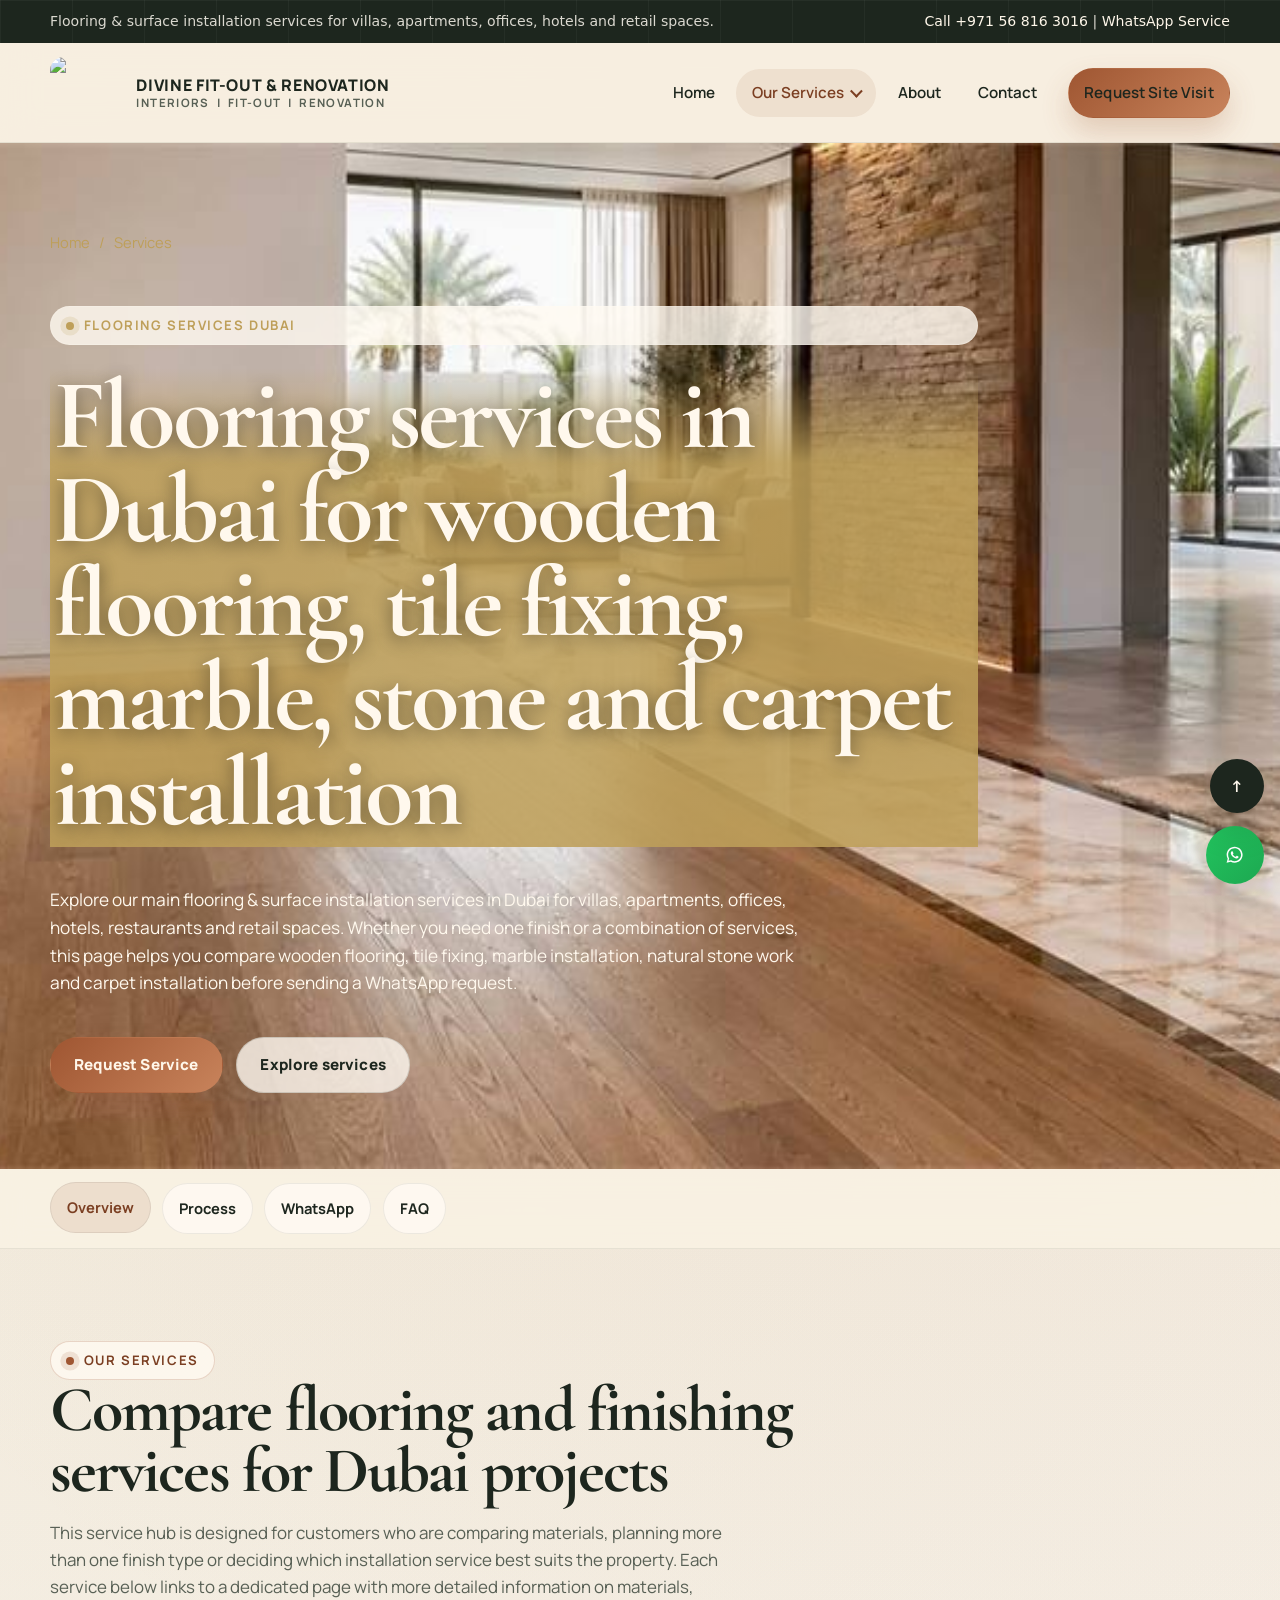
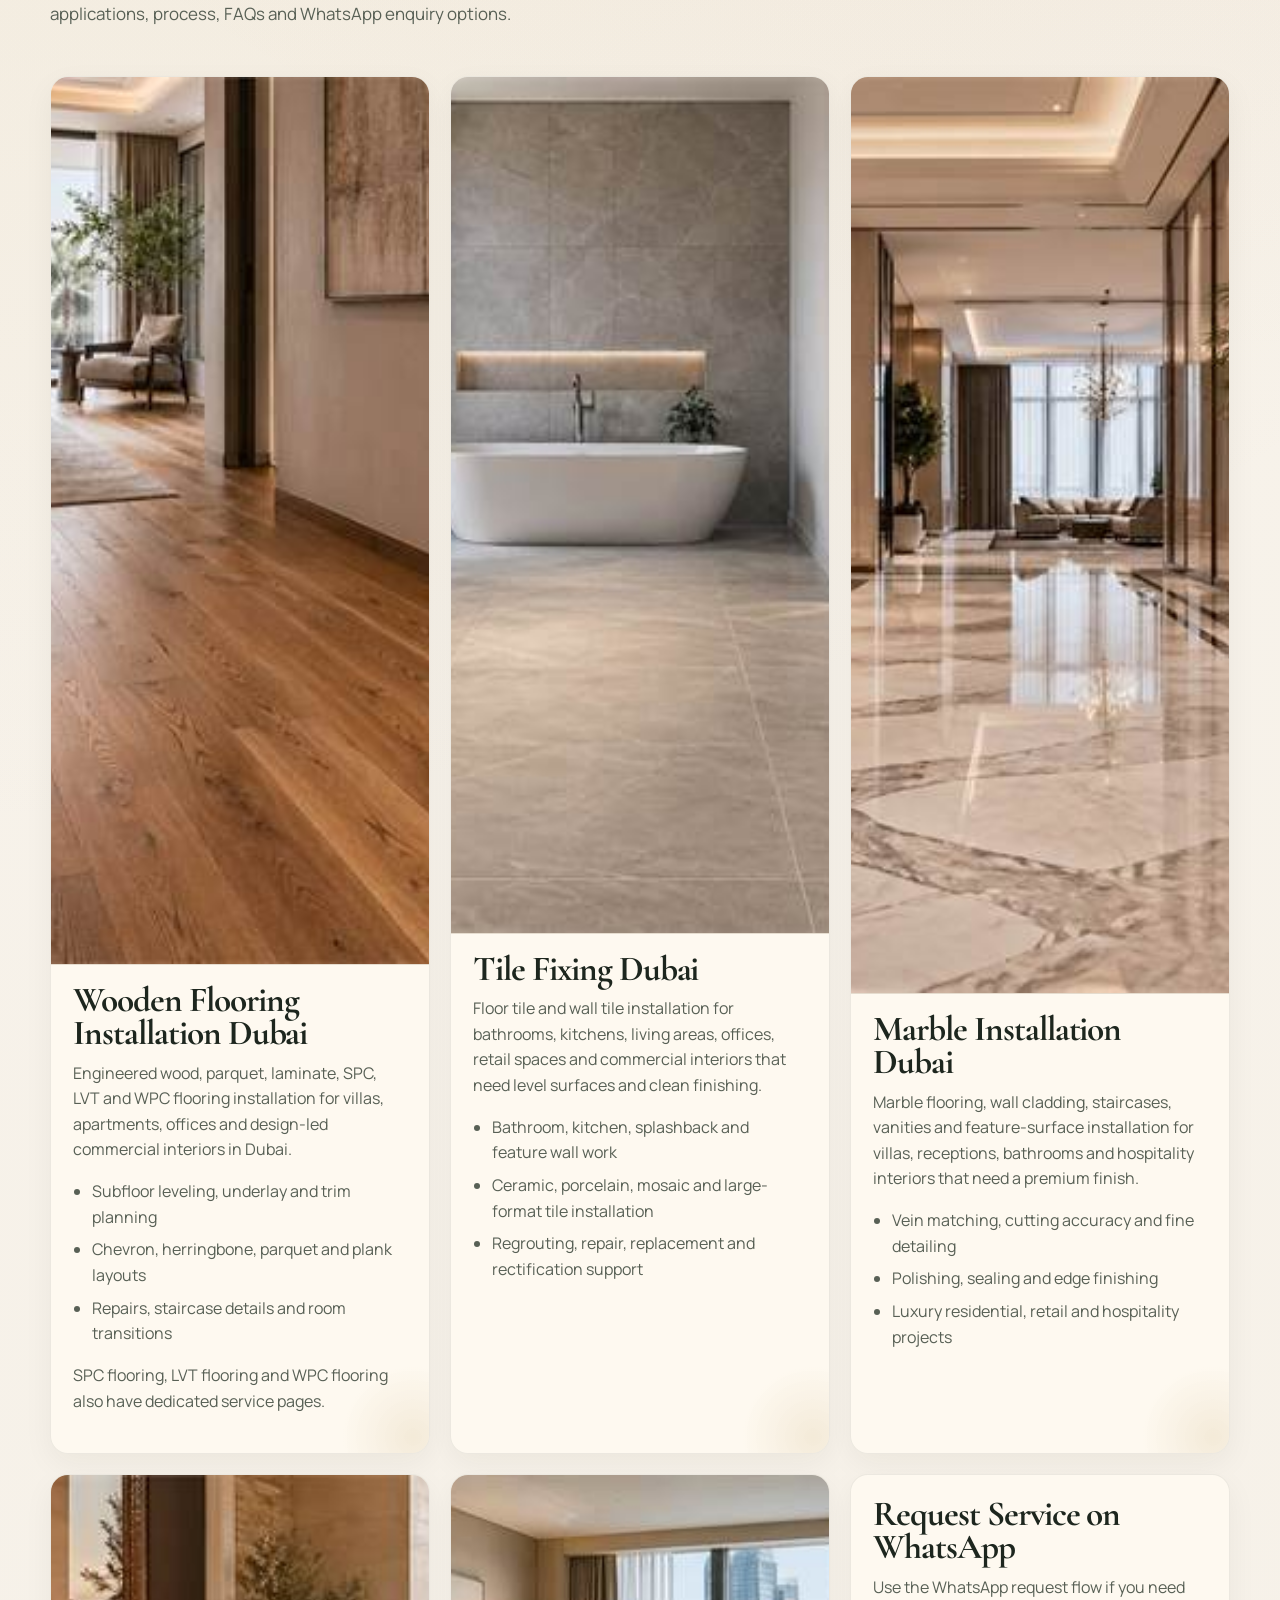
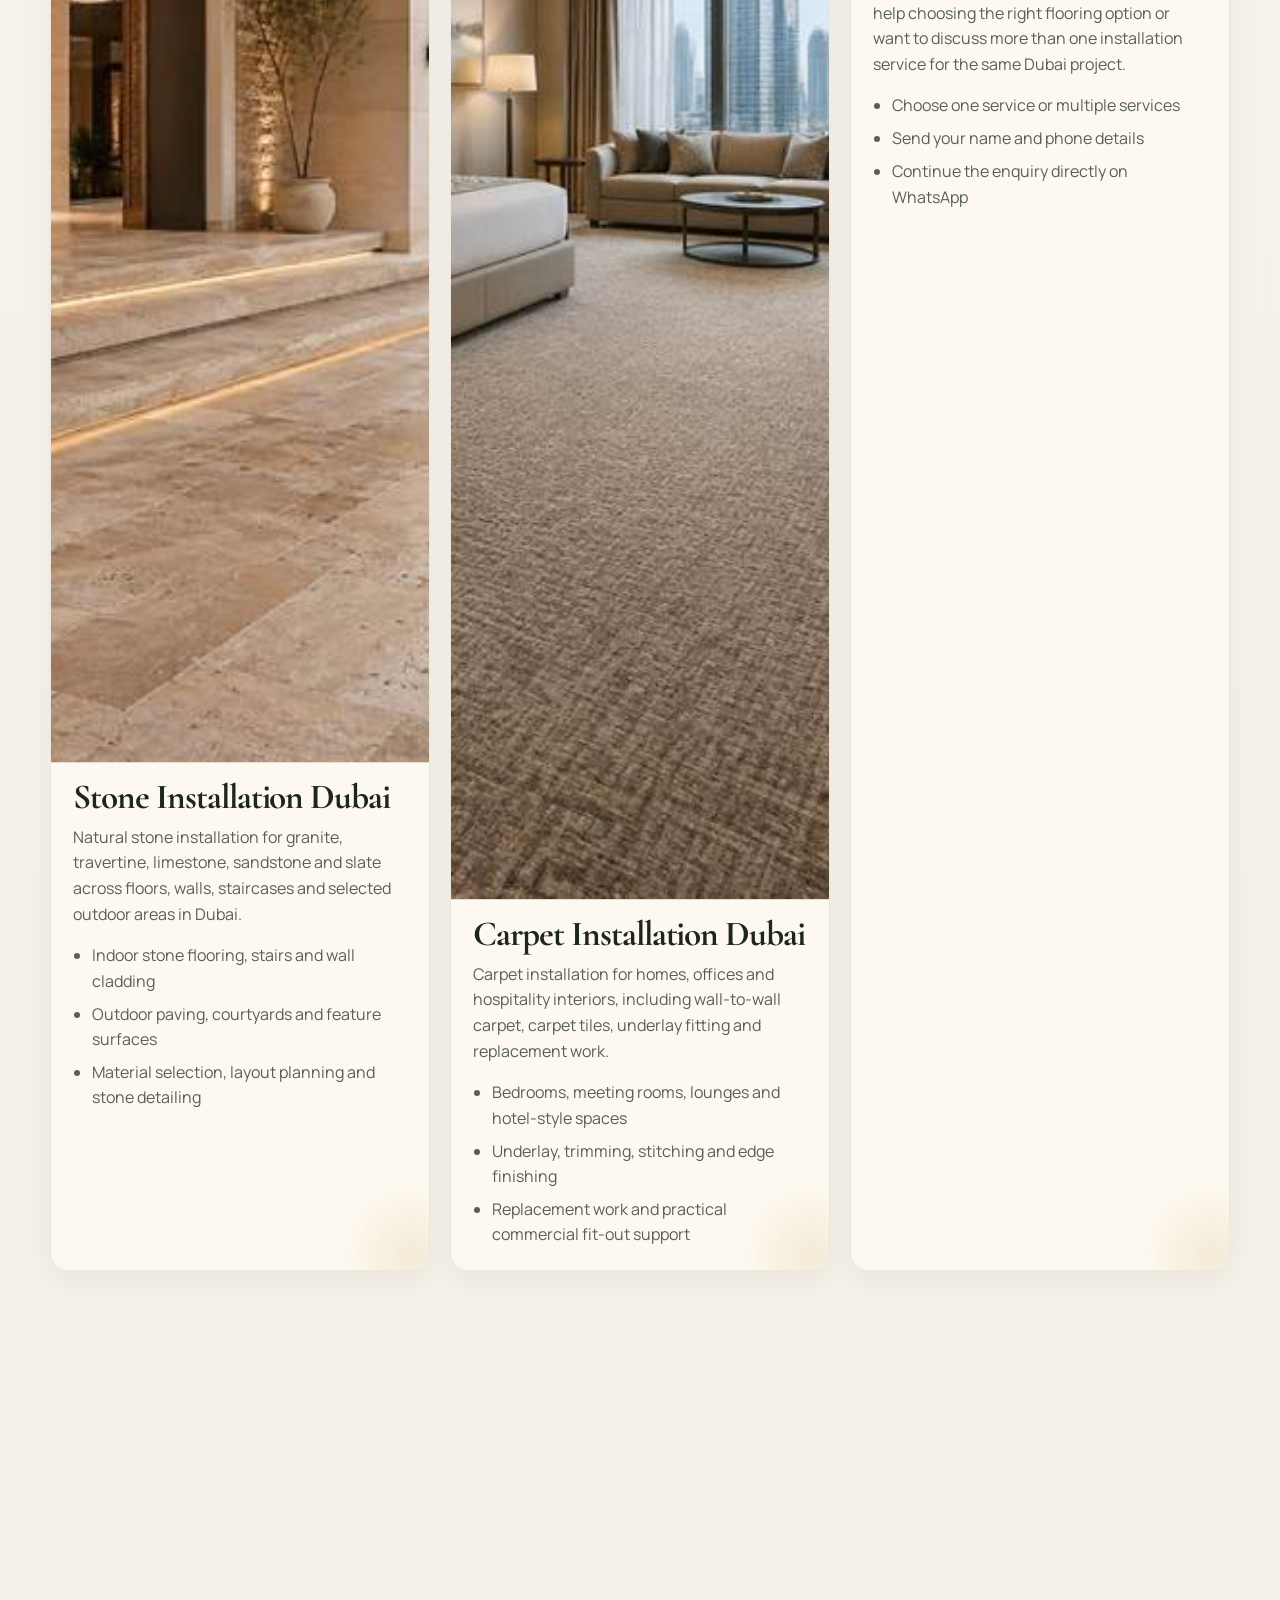
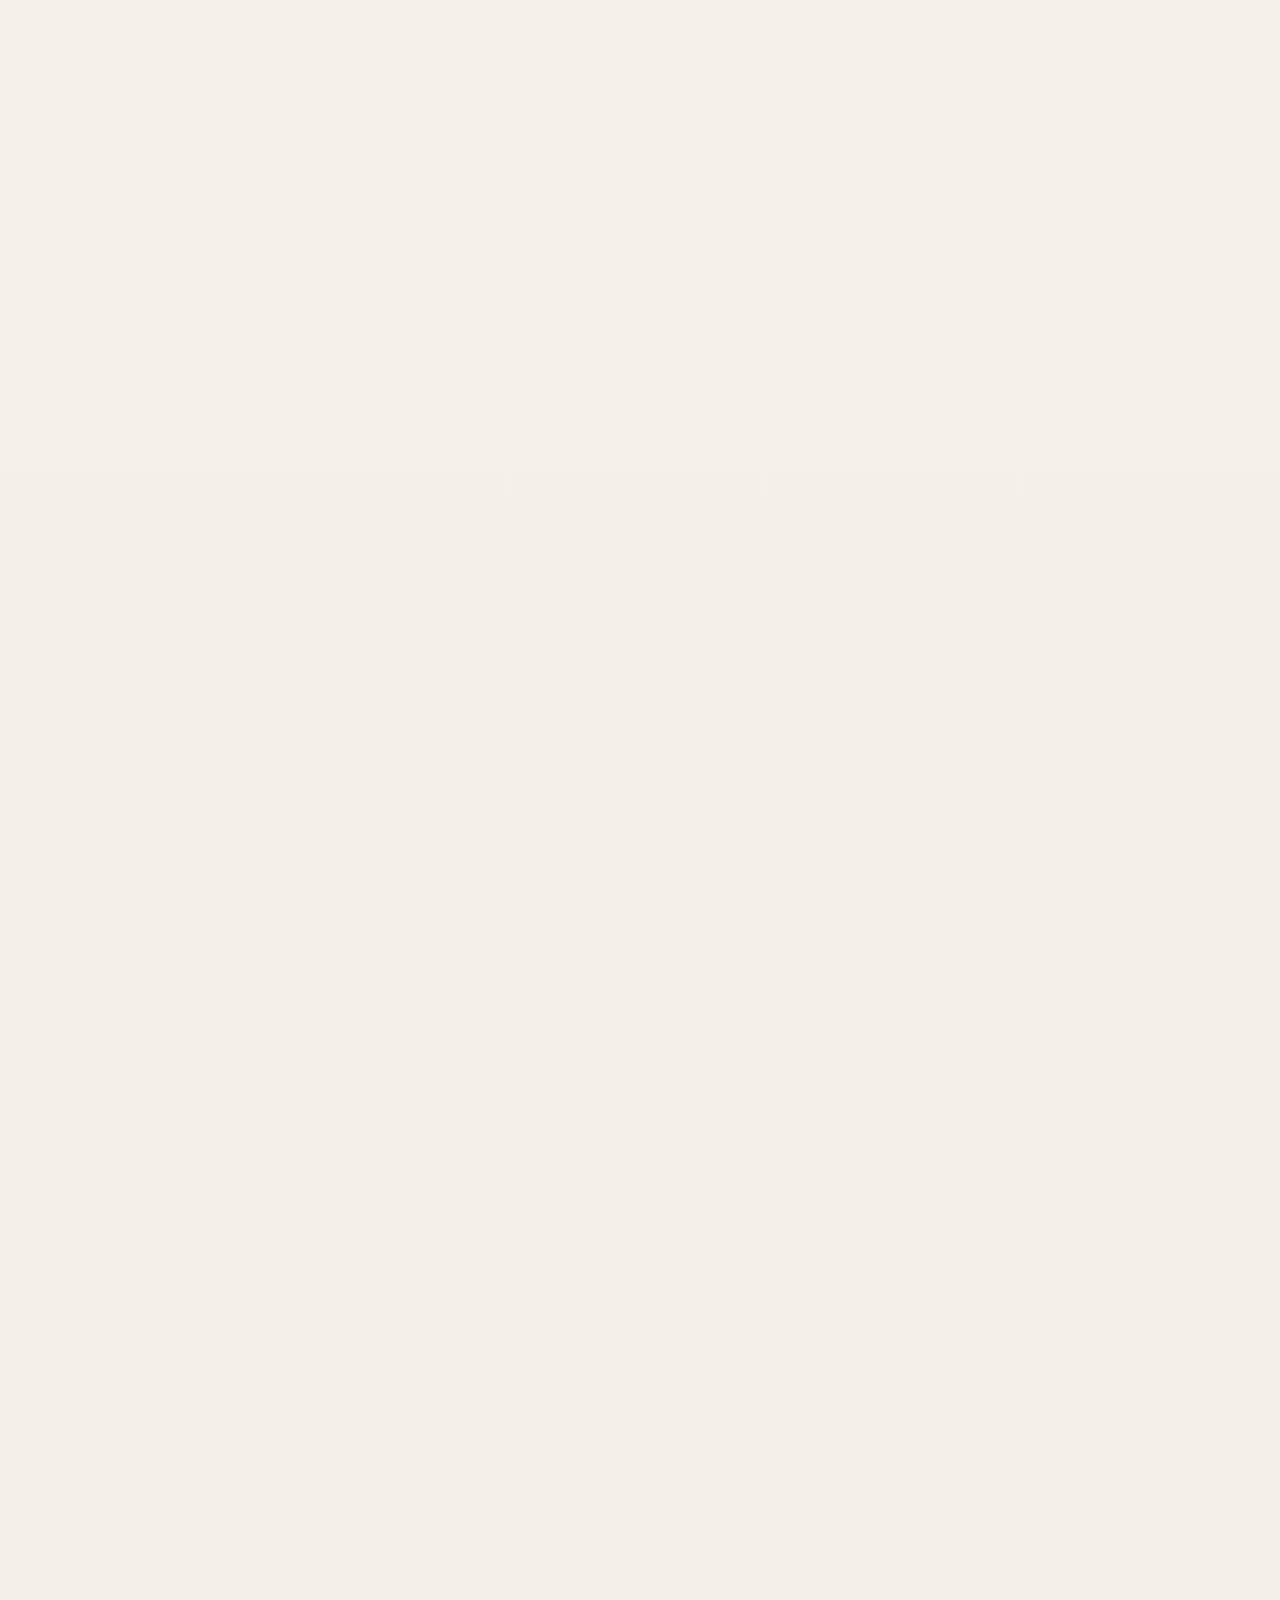
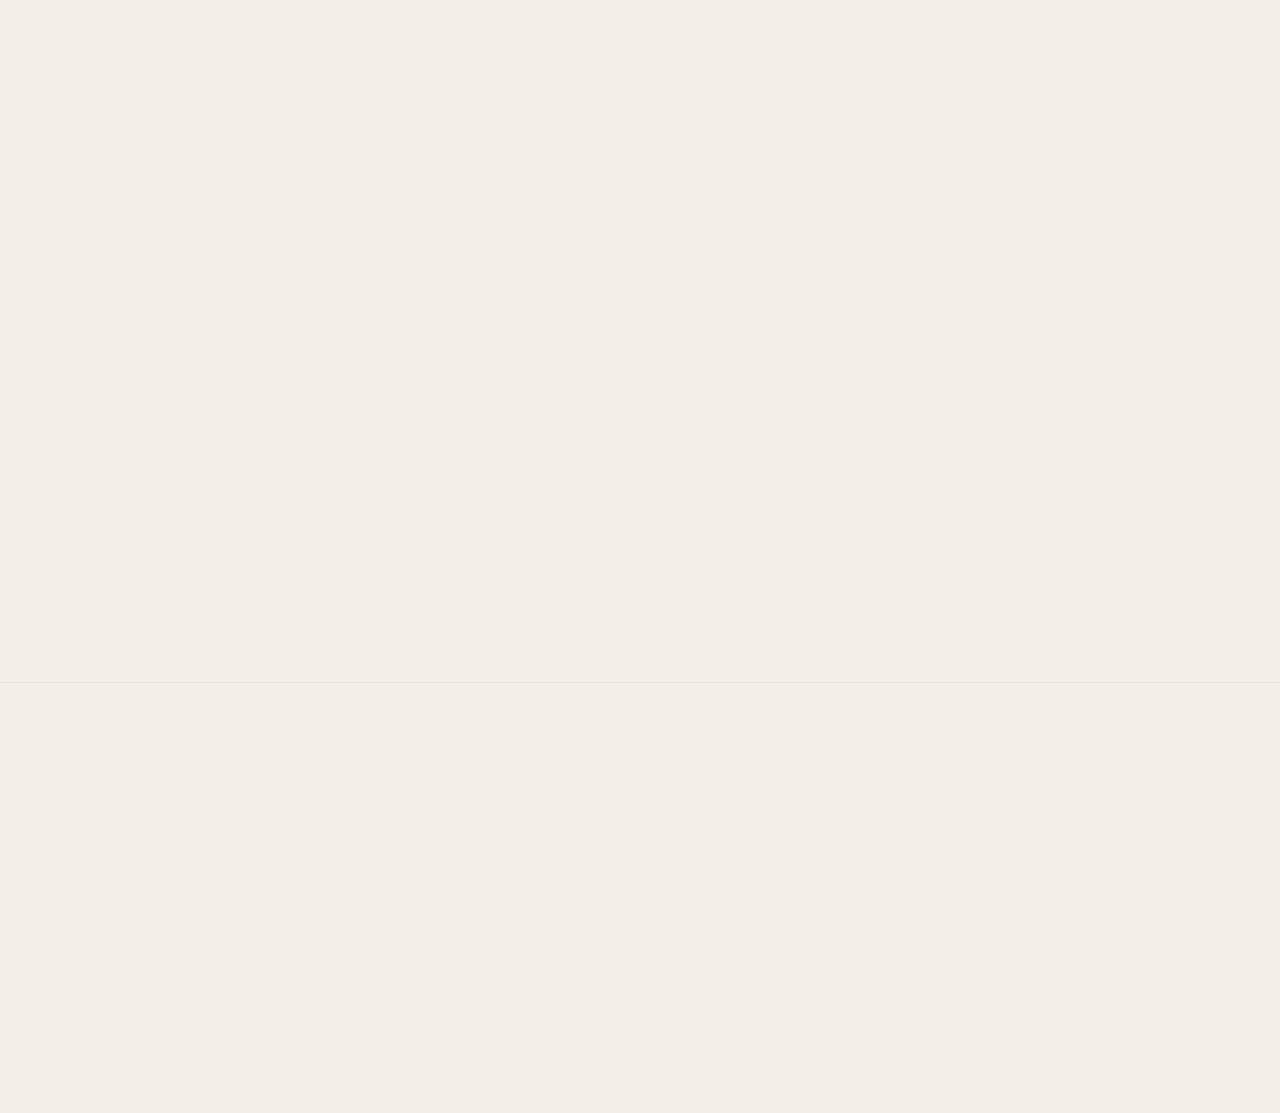
==== services/index.html @ 53dbde05 "fixing image delivery" ====
<!DOCTYPE html>
<html lang="en">
<head>
  <meta charset="utf-8">
  <meta name="viewport" content="width=device-width, initial-scale=1">
  <title>Flooring Services Dubai | Wooden Flooring, Tile Fixing, Marble, Stone &amp; Carpet Installation</title>
  <meta name="description" content="Flooring services Dubai for wooden flooring, tile fixing, marble installation, stone installation and carpet installation. Services for villas, apartments, offices, hotels and retail spaces across Dubai.">
  <link rel="canonical" href="https://divinefitout.com/services/index.html">
  <meta property="og:site_name" content="Devine Fit-out &amp; Renovation">
  <meta property="og:title" content="Flooring Services Dubai | Wooden Flooring, Tile Fixing, Marble, Stone &amp; Carpet Installation">
  <meta property="og:description" content="Flooring &amp; surface installation services for villas, apartments, offices, hotels and retail spaces, including wood, tile, marble, stone and carpet work.">
  <meta property="og:type" content="website">
  <meta property="og:url" content="https://divinefitout.com/services/index.html">
  <link rel="preload" as="image" href="../images/hero-banner-1200.jpg">
  <link rel="icon" href="../favicon.svg" type="image/svg+xml">
  <link rel="preconnect" href="https://fonts.googleapis.com">
  <link rel="preconnect" href="https://fonts.gstatic.com" crossorigin>
  <link rel="stylesheet" href="https://fonts.googleapis.com/css2?family=Cormorant+Garamond:wght@500;600;700&family=Manrope:wght@400;500;600;700;800&display=optional" media="print" onload="this.media='all'">
  <noscript><link rel="stylesheet" href="https://fonts.googleapis.com/css2?family=Cormorant+Garamond:wght@500;600;700&family=Manrope:wght@400;500;600;700;800&display=optional"></noscript>
  <link rel="stylesheet" href="../css/styles.css">
  <script type="application/ld+json">
    {
      "@context": "https://schema.org",
      "@graph": [
        {
          "@type": "BreadcrumbList",
          "itemListElement": [
            {
              "@type": "ListItem",
              "position": 1,
              "name": "Home",
              "item": "https://divinefitout.com/"
            },
            {
              "@type": "ListItem",
              "position": 2,
              "name": "Services",
              "item": "https://divinefitout.com/services/index.html"
            }
          ]
        },
        {
          "@type": "CollectionPage",
          "@id": "https://divinefitout.com/services/index.html#page",
          "name": "Flooring Services Dubai",
          "url": "https://divinefitout.com/services/index.html",
          "description": "Flooring & surface installation services in Dubai for wooden flooring, tile fixing, marble installation, stone installation and carpet installation across residential and commercial spaces."
        },
        {
          "@type": "ItemList",
          "name": "Flooring & Surface Installation Services",
          "itemListElement": [
            {
              "@type": "ListItem",
              "position": 1,
              "url": "https://divinefitout.com/services/wooden-flooring-dubai.html",
              "name": "Wooden Flooring Dubai"
            },
            {
              "@type": "ListItem",
              "position": 2,
              "url": "https://divinefitout.com/services/tile-fixing-dubai.html",
              "name": "Tile Fixing Dubai"
            },
            {
              "@type": "ListItem",
              "position": 3,
              "url": "https://divinefitout.com/services/marble-installation-dubai.html",
              "name": "Marble Installation Dubai"
            },
            {
              "@type": "ListItem",
              "position": 4,
              "url": "https://divinefitout.com/services/stone-installation-dubai.html",
              "name": "Stone Installation Dubai"
            },
            {
              "@type": "ListItem",
              "position": 5,
              "url": "https://divinefitout.com/services/carpet-installation-dubai.html",
              "name": "Carpet Installation Dubai"
            }
          ]
        },
        {
          "@type": "FAQPage",
          "mainEntity": [
            {
              "@type": "Question",
              "name": "Which flooring services do you provide in Dubai?",
              "acceptedAnswer": {
                "@type": "Answer",
                "text": "We provide wooden flooring installation, tile fixing, marble installation, stone installation and carpet installation across Dubai for villas, apartments, offices, retail spaces and hospitality interiors."
              }
            },
            {
              "@type": "Question",
              "name": "Can you handle more than one flooring or finishing service in one project?",
              "acceptedAnswer": {
                "@type": "Answer",
                "text": "Yes. Many Dubai projects need more than one finish type, such as wooden flooring with tile work, marble with stone features, or carpet installation together with other finishing work."
              }
            },
            {
              "@type": "Question",
              "name": "How does your flooring service process usually work?",
              "acceptedAnswer": {
                "@type": "Answer",
                "text": "The process usually starts with a site review and measurements, followed by surface assessment, material planning, installation scheduling, fitting work and final finishing or handover."
              }
            },
            {
              "@type": "Question",
              "name": "Can I request service on WhatsApp?",
              "acceptedAnswer": {
                "@type": "Answer",
                "text": "Yes. This page includes a WhatsApp request form so you can choose the service you need, add your contact details and continue the enquiry directly on WhatsApp."
              }
            },
            {
              "@type": "Question",
              "name": "Do you work on villas, apartments, offices and hotels in Dubai?",
              "acceptedAnswer": {
                "@type": "Answer",
                "text": "Yes. Our Dubai flooring services are suitable for villas, apartments, offices, retail spaces, restaurants, hotels and other residential or commercial interiors."
              }
            }
          ]
        }
      ]
    }
  </script>
</head>
<body>
  <a class="skip-link" href="#main">Skip to content</a>
  <div class="topbar">
    <div class="topbar-wrap">
      <div>Flooring &amp; surface installation services for villas, apartments, offices, hotels and retail spaces.</div>
      <div><a href="tel:+971568163016">Call +971 56 816 3016</a> | <a href="https://wa.me/971568163016">WhatsApp Service</a></div>
    </div>
  </div>
  <header class="site-header">
    <div class="header-wrap">
      <a class="brand" href="../index.html" aria-label="Divine Fit-Out &amp; Renovation home">
        <img class="brand-mark brand-mark--logo" src="../images/divine-logo-full.png" alt="Divine Fit-Out &amp; Renovation logo" width="272" height="272" decoding="async">
        <span class="brand-text">Divine Fit-Out &amp; Renovation <small>Interiors &nbsp;|&nbsp; Fit-Out &nbsp;|&nbsp; Renovation</small></span>
      </a>
      <button class="nav-toggle" type="button" aria-expanded="false" aria-label="Toggle navigation" data-nav-toggle>
        <span></span>
        <span></span>
        <span></span>
      </button>
      <nav class="main-nav" aria-label="Main navigation" data-main-nav>
        <ul>
          <li><a data-nav-link href="../index.html">Home</a></li>
          <li class="has-submenu">
            <a data-nav-link data-services-root href="index.html">Our Services</a>
            <ul class="submenu">
              <li class="submenu-group">
                <a data-nav-link data-wood-root href="wooden-flooring-dubai.html">Wooden Flooring</a>
                <ul class="submenu submenu--nested">
                  <li><a data-nav-link href="spc-flooring-dubai.html">SPC Flooring</a></li>
                  <li><a data-nav-link href="lvt-flooring-dubai.html">LVT Flooring</a></li>
                  <li><a data-nav-link href="wpc-flooring-dubai.html">WPC Flooring</a></li>
                </ul>
              </li>
              <li><a data-nav-link href="carpet-installation-dubai.html">Carpet Installation</a></li>
              <li><a data-nav-link href="tile-fixing-dubai.html">Tile Fixing</a></li>
              <li><a data-nav-link href="stone-installation-dubai.html">Stone Installation</a></li>
              <li><a data-nav-link href="marble-installation-dubai.html">Marble Installation</a></li>
            </ul>
          </li>
          <li><a data-nav-link href="../about.html">About</a></li>
          <li><a data-nav-link href="../contact.html">Contact</a></li>
        </ul>
        <a class="button button-primary" data-whatsapp-trigger="site-visit" href="../contact.html">Request Site Visit</a>
      </nav>
    </div>
  </header>

  <main id="main">
    <section class="hero page-hero page-hero--banner" style="--hero-image: image-set(url('../images/hero-banner-1200.jpg') 1x, url('../images/hero-banner.jpg') 2x);">
      <div class="section-wrap">
        <nav class="breadcrumb" aria-label="Breadcrumb">
          <a href="../index.html">Home</a>
          <span>/</span>
          <span>Services</span>
        </nav>
        <div class="hero-copy page-hero-copy">
          <span class="eyebrow">Flooring Services Dubai</span>
          <h1>Flooring services in Dubai for wooden flooring, tile fixing, marble, stone and carpet installation</h1>
          <p>Explore our main flooring &amp; surface installation services in Dubai for villas, apartments, offices, hotels, restaurants and retail spaces. Whether you need one finish or a combination of services, this page helps you compare wooden flooring, tile fixing, marble installation, natural stone work and carpet installation before sending a WhatsApp request.</p>
          <div class="hero-actions">
            <a class="button button-primary" data-whatsapp-trigger="service-request" data-whatsapp-service="Multiple Services" href="https://wa.me/971568163016">Request Service</a>
            <a class="button button-secondary" href="#overview">Explore services</a>
          </div>
        </div>
      </div>
    </section>

    <nav class="service-jump" aria-label="Page sections">
      <div class="service-jump-wrap">
        <a data-section-link href="#overview">Overview</a>
        <a data-section-link href="#process">Process</a>
        <a data-section-link href="#whatsapp">WhatsApp</a>
        <a data-section-link href="#faq">FAQ</a>
      </div>
    </nav>

    <section class="section service-anchor" id="overview">
      <div class="section-wrap">
        <div class="section-heading">
          <span class="eyebrow">Our Services</span>
          <h2>Compare flooring and finishing services for Dubai projects</h2>
          <p>This service hub is designed for customers who are comparing materials, planning more than one finish type or deciding which installation service best suits the property. Each service below links to a dedicated page with more detailed information on materials, applications, process, FAQs and WhatsApp enquiry options.</p>
        </div>
        <div class="grid-3">
          <article class="card service-card">
            <div class="service-thumb">
              <img src="../images/service-wooden-flooring-800.jpg" srcset="../images/service-wooden-flooring-800.jpg 800w, ../images/service-wooden-flooring-1200.jpg 1200w, ../images/service-wooden-flooring.jpg 1774w" sizes="(max-width: 560px) 100vw, (max-width: 1040px) 50vw, 33vw" alt="Engineered wooden flooring installation in a Dubai bedroom and lounge" width="1774" height="887" loading="lazy" decoding="async" fetchpriority="low">
            </div>
            <h3><a href="wooden-flooring-dubai.html">Wooden Flooring Installation Dubai</a></h3>
            <p>Engineered wood, parquet, laminate, SPC, LVT and WPC flooring installation for villas, apartments, offices and design-led commercial interiors in Dubai.</p>
            <ul>
              <li>Subfloor leveling, underlay and trim planning</li>
              <li>Chevron, herringbone, parquet and plank layouts</li>
              <li>Repairs, staircase details and room transitions</li>
            </ul>
            <p><a href="spc-flooring-dubai.html">SPC flooring</a>, <a href="lvt-flooring-dubai.html">LVT flooring</a> and <a href="wpc-flooring-dubai.html">WPC flooring</a> also have dedicated service pages.</p>
          </article>
          <article class="card service-card">
            <div class="service-thumb">
              <img src="../images/service-tile-fixing-800.jpg" srcset="../images/service-tile-fixing-800.jpg 800w, ../images/service-tile-fixing-1200.jpg 1200w, ../images/service-tile-fixing.jpg 1838w" sizes="(max-width: 560px) 100vw, (max-width: 1040px) 50vw, 33vw" alt="Large-format tile fixing in a Dubai bathroom and kitchen interior" width="1838" height="856" loading="lazy" decoding="async" fetchpriority="low">
            </div>
            <h3><a href="tile-fixing-dubai.html">Tile Fixing Dubai</a></h3>
            <p>Floor tile and wall tile installation for bathrooms, kitchens, living areas, offices, retail spaces and commercial interiors that need level surfaces and clean finishing.</p>
            <ul>
              <li>Bathroom, kitchen, splashback and feature wall work</li>
              <li>Ceramic, porcelain, mosaic and large-format tile installation</li>
              <li>Regrouting, repair, replacement and rectification support</li>
            </ul>
          </article>
          <article class="card service-card">
            <div class="service-thumb">
              <img src="../images/service-marble-installation-800.jpg" srcset="../images/service-marble-installation-800.jpg 800w, ../images/service-marble-installation-1200.jpg 1200w, ../images/service-marble-installation.jpg 1717w" sizes="(max-width: 560px) 100vw, (max-width: 1040px) 50vw, 33vw" alt="Polished marble installation in a Dubai luxury reception interior" width="1717" height="916" loading="lazy" decoding="async" fetchpriority="low">
            </div>
            <h3><a href="marble-installation-dubai.html">Marble Installation Dubai</a></h3>
            <p>Marble flooring, wall cladding, staircases, vanities and feature-surface installation for villas, receptions, bathrooms and hospitality interiors that need a premium finish.</p>
            <ul>
              <li>Vein matching, cutting accuracy and fine detailing</li>
              <li>Polishing, sealing and edge finishing</li>
              <li>Luxury residential, retail and hospitality projects</li>
            </ul>
          </article>
          <article class="card service-card">
            <div class="service-thumb">
              <img src="../images/service-stone-installation-800.jpg" srcset="../images/service-stone-installation-800.jpg 800w, ../images/service-stone-installation-1200.jpg 1200w, ../images/service-stone-installation.jpg 1774w" sizes="(max-width: 560px) 100vw, (max-width: 1040px) 50vw, 33vw" alt="Natural stone floor and wall installation in a Dubai villa courtyard transition space" width="1774" height="887" loading="lazy" decoding="async" fetchpriority="low">
            </div>
            <h3><a href="stone-installation-dubai.html">Stone Installation Dubai</a></h3>
            <p>Natural stone installation for granite, travertine, limestone, sandstone and slate across floors, walls, staircases and selected outdoor areas in Dubai.</p>
            <ul>
              <li>Indoor stone flooring, stairs and wall cladding</li>
              <li>Outdoor paving, courtyards and feature surfaces</li>
              <li>Material selection, layout planning and stone detailing</li>
            </ul>
          </article>
          <article class="card service-card">
            <div class="service-thumb">
              <img src="../images/service-carpet-installation-800.jpg" srcset="../images/service-carpet-installation-800.jpg 800w, ../images/service-carpet-installation-1200.jpg 1200w, ../images/service-carpet-installation.jpg 1536w" sizes="(max-width: 560px) 100vw, (max-width: 1040px) 50vw, 33vw" alt="Premium carpet installation in a Dubai hotel suite or executive lounge" width="1536" height="1024" loading="lazy" decoding="async" fetchpriority="low">
            </div>
            <h3><a href="carpet-installation-dubai.html">Carpet Installation Dubai</a></h3>
            <p>Carpet installation for homes, offices and hospitality interiors, including wall-to-wall carpet, carpet tiles, underlay fitting and replacement work.</p>
            <ul>
              <li>Bedrooms, meeting rooms, lounges and hotel-style spaces</li>
              <li>Underlay, trimming, stitching and edge finishing</li>
              <li>Replacement work and practical commercial fit-out support</li>
            </ul>
          </article>
          <article class="card service-card">
            <h3><a data-whatsapp-trigger="service-request" data-whatsapp-service="Multiple Services" href="https://wa.me/971568163016">Request Service on WhatsApp</a></h3>
            <p>Use the WhatsApp request flow if you need help choosing the right flooring option or want to discuss more than one installation service for the same Dubai project.</p>
            <ul>
              <li>Choose one service or multiple services</li>
              <li>Send your name and phone details</li>
              <li>Continue the enquiry directly on WhatsApp</li>
            </ul>
          </article>
        </div>
      </div>
    </section>

    <section class="section service-anchor" id="process">
      <div class="section-wrap">
        <div class="section-heading">
          <span class="eyebrow">Working Process</span>
          <h2>How our Dubai flooring service process usually works</h2>
          <p>The process stays straightforward whether you need one service or several. We review the space, confirm the right material and installation scope, then plan the work so the finish suits the property, budget and project timeline.</p>
        </div>
        <div class="process-grid">
          <article class="process-card">
            <span>01</span>
            <h3>Site Visit and Review</h3>
            <p>We start by understanding the space, taking measurements, reviewing the surface condition and discussing the finish options that best fit the property and daily use.</p>
          </article>
          <article class="process-card">
            <span>02</span>
            <h3>Scope and Material Planning</h3>
            <p>Once the scope is clear, we confirm whether the project needs wooden flooring, tile work, marble, natural stone, carpet fitting or a practical combination of several services.</p>
          </article>
          <article class="process-card">
            <span>03</span>
            <h3>Installation and Detailing</h3>
            <p>The installation stage covers preparation, fitting, alignment, trims, finishing details and the material-specific work needed for a clean, durable and professional result.</p>
          </article>
          <article class="process-card">
            <span>04</span>
            <h3>Final Check and Handover</h3>
            <p>Before completion, the work is reviewed for finish quality, cleanup and readiness so you receive a clear handover and practical next steps.</p>
          </article>
        </div>
      </div>
    </section>

    <section class="section section-tight service-anchor" id="whatsapp">
      <div class="section-wrap contact-layout">
        <div class="content-stack">
          <article class="contact-card">
            <strong>WhatsApp Request</strong>
          <h2>Need help choosing the right flooring service in Dubai?</h2>
          <p>Use WhatsApp for a fast enquiry if you are comparing multiple materials, planning more than one finish type, or need guidance on the right service for your villa, apartment, office, hotel or retail space in Dubai.</p>
          </article>
          <article class="contact-card">
            <strong>Helpful Info</strong>
            <h3>Quick start for mixed enquiries</h3>
            <p>Your name, phone number and selected service are enough to begin. After WhatsApp opens, you can add room photos, location, rough measurements and whether you need one service or several.</p>
          </article>
        </div>
        <div class="form-shell card">
          <h2>Request Flooring Services on WhatsApp</h2>
          <p>Fill in the form below and we will open WhatsApp with your flooring service request prefilled and ready to send.</p>
          <form data-whatsapp-form data-whatsapp-default="Multiple Services">
            <div class="form-grid">
              <div class="field">
                <label for="services-wa-name">Full name</label>
                <input id="services-wa-name" name="name" type="text" required>
              </div>
              <div class="field">
                <label for="services-wa-phone">Phone number</label>
                <input id="services-wa-phone" name="phone" type="tel" required>
              </div>
              <div class="field field-full">
                <label for="services-wa-service">Service</label>
                <select id="services-wa-service" name="service" required>
                  <option value="">Select a service</option>
                  <option value="Wooden Flooring">Wooden Flooring</option>
                  <option value="SPC Flooring">SPC Flooring</option>
                  <option value="LVT Flooring">LVT Flooring</option>
                  <option value="WPC Flooring">WPC Flooring</option>
                  <option value="Tile Fixing">Tile Fixing</option>
                  <option value="Marble Installation">Marble Installation</option>
                  <option value="Stone Installation">Stone Installation</option>
                  <option value="Carpet Installation">Carpet Installation</option>
                  <option value="Multiple Services">Multiple Services</option>
                </select>
              </div>
            </div>
            <p class="whatsapp-note">You will continue to WhatsApp number +971 56 816 3016.</p>
            <button class="button button-primary" type="submit">Send on WhatsApp</button>
          </form>
        </div>
      </div>
    </section>

    <section class="section service-anchor" id="faq">
      <div class="section-wrap">
        <div class="section-heading">
          <span class="eyebrow">FAQ</span>
          <h2>Common questions about our flooring services in Dubai</h2>
          <p>This page is useful if you are still choosing between materials, comparing services or planning more than one installation type for the same Dubai project.</p>
        </div>
        <div class="faq-grid">
          <details class="faq-card">
            <summary>Which flooring services do you provide in Dubai?</summary>
            <div><p>We provide wooden flooring installation, tile fixing, marble installation, stone installation and carpet installation for villas, apartments, offices, shops and hospitality interiors across Dubai.</p></div>
          </details>
          <details class="faq-card">
            <summary>Can you handle multiple flooring and finishing services in one project?</summary>
            <div><p>Yes. Many Dubai projects need a combination of finishes, such as wooden flooring with tile work, marble with stone features, or carpet installation alongside other interior upgrades.</p></div>
          </details>
          <details class="faq-card">
            <summary>How does your flooring service process usually work?</summary>
            <div><p>The process normally starts with a site review and measurements, followed by surface assessment, material planning, installation scheduling, fitting work and final finishing or handover.</p></div>
          </details>
          <details class="faq-card">
            <summary>Can I request service on WhatsApp instead of using a normal contact form?</summary>
            <div><p>Yes. This page includes a WhatsApp request form so you can choose the service you need, add your contact details and continue the conversation directly on WhatsApp.</p></div>
          </details>
          <details class="faq-card">
            <summary>Do you work on villas, apartments, offices and hotels in Dubai?</summary>
            <div><p>Yes. Our Dubai flooring services are suitable for villas, apartments, offices, retail spaces, restaurants, hotels and other residential or commercial interiors.</p></div>
          </details>
          <details class="faq-card">
            <summary>Should I use this overview page or a specific service page?</summary>
            <div><p>Use this overview page if you are still comparing materials or need more than one service. If you already know the exact scope, the dedicated service pages are better for more focused information and service-specific details.</p></div>
          </details>
        </div>
      </div>
    </section>
  </main>

  <footer class="site-footer">
    <div class="footer-wrap">
      <div class="footer-grid">
        <div class="footer-column">
          <a class="brand brand--footer" href="../index.html" aria-label="Divine Fit-Out &amp; Renovation home">
            <img class="brand-logo-full" src="../images/divine-logo-full.png" alt="Divine Fit-Out &amp; Renovation logo" width="272" height="272" loading="lazy" decoding="async">
          </a>
          <p>Wooden flooring, tile fixing, marble installation, stone installation and carpet installation services across Dubai.</p>
        </div>
        <div class="footer-column">
          <h3>Services</h3>
          <ul>
            <li><a href="wooden-flooring-dubai.html">Wooden Flooring</a></li>
            <li><a href="tile-fixing-dubai.html">Tile Fixing</a></li>
            <li><a href="marble-installation-dubai.html">Marble Installation</a></li>
            <li><a href="stone-installation-dubai.html">Stone Installation</a></li>
            <li><a href="carpet-installation-dubai.html">Carpet Installation</a></li>
          </ul>
        </div>
        <div class="footer-column">
          <h3>Company</h3>
          <ul>
            <li><a href="../about.html">About</a></li>
            <li><a href="../contact.html">Contact</a></li>
            <li><a href="index.html">Service Hub</a></li>
          </ul>
        </div>
        <div class="footer-column">
          <h3>Contact</h3>
          <ul>
            <li><a href="tel:+971568163016">+971 56 816 3016</a></li>
            <li><a href="mailto:service@divinefitout.com">service@divinefitout.com</a></li>
            <li>299992 Duabi, United Arab Emirates</li>
          </ul>
        </div>
      </div>
      <div class="footer-bottom">
        <span>&copy; <span data-year></span> Divine Fit-Out &amp; Renovation. All rights reserved.</span>
        <span>Replace placeholder business details before launch.</span>
      </div>
    </div>
  </footer>

  <script src="../js/site.js" defer></script>
</body>
</html>
---- css/styles.css ----
:root {
  --bg: #f4efe6;
  --paper: #fffaf2;
  --paper-strong: #f9f1e3;
  --surface: #eadcc6;
  --surface-strong: #d9c2a0;
  --ink: #1d261e;
  --muted: #586055;
  --accent: #9f5632;
  --accent-deep: #7b3f22;
  --accent-soft: #c8835b;
  --olive: #66724f;
  --gold: #be9f59;
  --line: rgba(29, 38, 30, 0.12);
  --shadow: 0 22px 70px rgba(49, 34, 20, 0.12);
  --radius-lg: 28px;
  --radius-md: 18px;
  --radius-sm: 12px;
  --max: 1180px;
}

*,
*::before,
*::after {
  box-sizing: border-box;
}

html {
  scroll-behavior: smooth;
}

body {
  margin: 0;
  font-family: "Manrope", "Segoe UI", sans-serif;
  color: var(--ink);
  background:
    radial-gradient(circle at top left, rgba(190, 159, 89, 0.18), transparent 32%),
    radial-gradient(circle at top right, rgba(159, 86, 50, 0.1), transparent 26%),
    linear-gradient(180deg, #f8f3eb 0%, #f4efe6 100%);
  line-height: 1.6;
  min-height: 100vh;
}

body::before {
  content: "";
  position: fixed;
  inset: 0;
  background-image:
    linear-gradient(rgba(255, 255, 255, 0.16) 1px, transparent 1px),
    linear-gradient(90deg, rgba(255, 255, 255, 0.16) 1px, transparent 1px);
  background-size: 72px 72px;
  mask-image: linear-gradient(180deg, rgba(0, 0, 0, 0.9), transparent 72%);
  pointer-events: none;
  opacity: 0.3;
}

img {
  max-width: 100%;
  display: block;
}

@supports (content-visibility: auto) {
  .section,
  .site-footer {
    content-visibility: auto;
    contain-intrinsic-size: 1px 960px;
  }
}

a {
  color: inherit;
  text-decoration: none;
}

:where(a, button, input, select, textarea, summary):focus-visible {
  outline: 3px solid rgba(159, 86, 50, 0.55);
  outline-offset: 3px;
}

p,
li {
  color: var(--muted);
}

ul {
  margin: 0;
  padding-left: 1.15rem;
}

h1,
h2,
h3,
h4 {
  margin: 0;
  font-family: "Cormorant Garamond", Georgia, serif;
  line-height: 0.95;
  letter-spacing: -0.03em;
  color: var(--ink);
}

h1 {
  font-size: clamp(3.2rem, 9vw, 6.2rem);
}

h2 {
  font-size: clamp(2.2rem, 5.8vw, 4rem);
}

h3 {
  font-size: clamp(1.55rem, 3vw, 2.2rem);
}

.eyebrow {
  display: inline-flex;
  align-items: center;
  gap: 0.6rem;
  padding: 0.5rem 0.95rem;
  border: 1px solid rgba(159, 86, 50, 0.22);
  border-radius: 999px;
  background: rgba(255, 250, 242, 0.8);
  color: var(--accent-deep);
  font-size: 0.82rem;
  font-weight: 700;
  letter-spacing: 0.12em;
  text-transform: uppercase;
}

.eyebrow::before {
  content: "";
  width: 0.5rem;
  height: 0.5rem;
  border-radius: 50%;
  background: var(--accent);
  box-shadow: 0 0 0 0.35rem rgba(159, 86, 50, 0.14);
}

.skip-link {
  position: absolute;
  left: -999px;
  top: 1rem;
  background: var(--ink);
  color: var(--paper);
  padding: 0.8rem 1rem;
  border-radius: 10px;
  z-index: 9999;
}

.skip-link:focus {
  left: 1rem;
}

.sr-only {
  position: absolute;
  width: 1px;
  height: 1px;
  padding: 0;
  margin: -1px;
  overflow: hidden;
  clip: rect(0, 0, 0, 0);
  white-space: nowrap;
  border: 0;
}

.site-header {
  position: sticky;
  top: 0;
  z-index: 50;
  backdrop-filter: blur(18px);
  background: rgba(249, 241, 227, 0.88);
  border-bottom: 1px solid rgba(29, 38, 30, 0.08);
}

.header-wrap,
.section-wrap,
.footer-wrap,
.topbar-wrap {
  width: min(calc(100% - 2rem), var(--max));
  margin: 0 auto;
}

.topbar {
  background: var(--ink);
  color: rgba(255, 250, 242, 0.84);
  font-size: 0.88rem;
  font-family: system-ui, -apple-system, "Segoe UI", sans-serif;
}

.topbar-wrap {
  display: flex;
  justify-content: space-between;
  gap: 1rem;
  padding: 0.65rem 0;
  flex-wrap: wrap;
}

.topbar a {
  color: #fff7ea;
}

.header-wrap {
  display: flex;
  align-items: center;
  justify-content: space-between;
  gap: 1rem 1.5rem;
  padding: 0.85rem 0;
}

.brand {
  display: inline-flex;
  align-items: center;
  gap: 0.9rem;
  min-width: 0;
  font-weight: 800;
  letter-spacing: 0.04em;
  text-transform: uppercase;
  color: var(--ink);
}

.brand-mark {
  width: 4.5rem;
  height: 4.5rem;
  border-radius: 14px;
  background:
    linear-gradient(135deg, var(--accent) 0%, var(--gold) 100%);
  display: grid;
  place-items: center;
  color: #fff7ea;
  font-family: "Cormorant Garamond", Georgia, serif;
  font-size: 1.55rem;
  box-shadow: 0 10px 28px rgba(159, 86, 50, 0.28);
}

.brand-text {
  display: flex;
  flex-direction: column;
  gap: 0.14rem;
  min-width: 0;
  line-height: 1;
  font-size: 1rem;
  white-space: nowrap;
}

.brand-text small {
  display: block;
  margin-top: 0.08rem;
  font-size: 0.72rem;
  font-weight: 700;
  line-height: 1.15;
  color: var(--muted);
  letter-spacing: 0.12em;
}

.brand-mark--logo {
  background: none;
  color: transparent;
  font-size: 0;
  object-fit: contain;
  object-position: center;
  overflow: hidden;
  box-shadow: none;
}

.brand--footer {
  align-items: flex-start;
}

.brand-logo-full {
  display: block;
  width: 8.5rem;
  height: auto;
  object-fit: contain;
  filter: drop-shadow(0 14px 28px rgba(49, 34, 20, 0.14));
}

.main-nav {
  display: flex;
  align-items: center;
  justify-content: flex-end;
  margin-left: auto;
  gap: 1rem;
}

.main-nav > ul {
  display: flex;
  gap: 0.4rem;
  list-style: none;
  padding: 0;
  margin: 0;
  align-items: center;
}

.main-nav li {
  position: relative;
}

.main-nav a {
  display: inline-flex;
  align-items: center;
  justify-content: center;
  padding: 0.75rem 0.95rem;
  border-radius: 999px;
  font-size: 0.95rem;
  font-weight: 600;
  color: var(--ink);
  transition: background 180ms ease, color 180ms ease, transform 180ms ease;
}

.main-nav a:hover,
.main-nav a:focus-visible,
.main-nav a.is-active {
  background: rgba(159, 86, 50, 0.1);
  color: var(--accent-deep);
}

@media (max-width: 1100px) {
  .header-wrap {
    gap: 0.8rem 1rem;
  }

  .brand {
    gap: 0.75rem;
  }

  .brand-mark {
    width: 4rem;
    height: 4rem;
  }

  .brand-text {
    font-size: 0.92rem;
  }

  .brand-text small {
    font-size: 0.66rem;
    letter-spacing: 0.12em;
  }

  .main-nav {
    gap: 0.75rem;
  }

  .main-nav > ul {
    gap: 0.18rem;
  }

  .main-nav a {
    padding-inline: 0.8rem;
  }
}

@media (max-width: 960px) {
  .brand-text small {
    display: none;
  }

  .main-nav a {
    font-size: 0.9rem;
    padding-inline: 0.72rem;
  }
}

.main-nav .has-submenu > a::after {
  content: "";
  width: 0.55rem;
  height: 0.55rem;
  margin-left: 0.55rem;
  border-right: 2px solid currentColor;
  border-bottom: 2px solid currentColor;
  transform: translateY(-0.08rem) rotate(45deg);
}

.main-nav .submenu {
  position: absolute;
  top: calc(100% + 0.08rem);
  left: 0;
  min-width: 16rem;
  padding: 0.55rem;
  margin: 0;
  list-style: none;
  display: grid;
  gap: 0.3rem;
  border-radius: 18px;
  border: 1px solid rgba(29, 38, 30, 0.08);
  background: rgba(255, 250, 242, 0.96);
  box-shadow: 0 18px 45px rgba(49, 34, 20, 0.14);
  opacity: 0;
  visibility: hidden;
  transform: translateY(8px);
  transition: opacity 180ms ease, transform 180ms ease, visibility 180ms ease;
  z-index: 40;
}

.main-nav .has-submenu.is-hover-open > .submenu,
.main-nav .has-submenu:focus-within > .submenu {
  opacity: 1;
  visibility: visible;
  transform: translateY(0);
}

.main-nav .submenu a {
  justify-content: flex-start;
  border-radius: 12px;
  padding: 0.8rem 0.95rem;
  white-space: nowrap;
}

.main-nav .submenu .submenu-group {
  list-style: none;
}

.main-nav .submenu .submenu-group > a {
  width: 100%;
  justify-content: flex-start;
}

.main-nav .submenu .submenu--nested {
  position: static;
  min-width: 0;
  padding: 0.2rem 0 0.1rem 1rem;
  margin-top: 0.1rem;
  list-style: none;
  display: grid;
  gap: 0.2rem;
  border: 0;
  box-shadow: none;
  background: transparent;
  opacity: 1;
  visibility: visible;
  transform: none;
}

.main-nav .submenu .submenu--nested a {
  padding: 0.62rem 0.95rem;
  font-size: 0.9rem;
  color: var(--muted);
}

.main-nav .submenu .submenu--nested a:hover,
.main-nav .submenu .submenu--nested a:focus-visible,
.main-nav .submenu .submenu--nested a.is-active {
  color: var(--accent-deep);
}

.submenu-toggle {
  display: none;
  align-items: center;
  justify-content: center;
  width: 2.75rem;
  height: 2.75rem;
  border: 1px solid rgba(29, 38, 30, 0.1);
  border-radius: 14px;
  background: rgba(255, 250, 242, 0.88);
  color: var(--accent-deep);
  transition: background 180ms ease, color 180ms ease, transform 180ms ease;
}

.submenu-toggle::before {
  content: "";
  width: 0.7rem;
  height: 0.7rem;
  border-right: 2px solid currentColor;
  border-bottom: 2px solid currentColor;
  transform: translateY(-0.08rem) rotate(45deg);
  transition: transform 180ms ease;
}

.is-expanded > .submenu-toggle::before {
  transform: translateY(0.08rem) rotate(-135deg);
}

.submenu-toggle:hover,
.submenu-toggle:focus-visible {
  background: rgba(159, 86, 50, 0.1);
}

.nav-toggle {
  display: none;
  background: none;
  border: 1px solid var(--line);
  border-radius: 12px;
  padding: 0.75rem;
  flex-direction: column;
  gap: 0.22rem;
}

.nav-toggle span {
  display: block;
  width: 1.4rem;
  height: 2px;
  background: var(--ink);
  margin: 0;
  transition: transform 180ms ease, opacity 180ms ease;
}

.button,
button.button {
  display: inline-flex;
  align-items: center;
  justify-content: center;
  gap: 0.55rem;
  padding: 0.95rem 1.45rem;
  border-radius: 999px;
  border: 1px solid transparent;
  font-size: 0.95rem;
  font-weight: 800;
  letter-spacing: 0.01em;
  cursor: pointer;
  transition: transform 180ms ease, box-shadow 180ms ease, background 180ms ease;
}

.button:hover,
.button:focus-visible {
  transform: translateY(-2px);
}

.button-primary {
  background: linear-gradient(135deg, var(--accent) 0%, var(--accent-soft) 100%);
  color: #fff7ea;
  box-shadow: 0 14px 28px rgba(159, 86, 50, 0.24);
}

.button-secondary {
  background: rgba(255, 250, 242, 0.78);
  color: var(--ink);
  border-color: rgba(29, 38, 30, 0.14);
}

.button-ghost {
  background: transparent;
  border-color: rgba(29, 38, 30, 0.15);
  color: var(--ink);
}

main {
  position: relative;
  z-index: 1;
}

.section {
  padding: 5.75rem 0;
}

.section-tight {
  padding-top: 4rem;
  padding-bottom: 4rem;
}

.section-wrap {
  display: grid;
  gap: 2rem;
}

.section-heading {
  max-width: 52rem;
}

.section-heading p {
  font-size: 1.06rem;
  max-width: 42rem;
}

.hero {
  padding: 5.25rem 0 4rem;
}

.hero-grid {
  display: grid;
  grid-template-columns: minmax(0, 1.1fr) minmax(310px, 0.9fr);
  gap: 2rem;
  align-items: center;
}

.hero-copy {
  display: grid;
  gap: 1.4rem;
}

.hero-copy h1,
.page-hero-copy h1 {
  display: inline;
  padding: 0 0.16em 0.08em 0.04em;
  -webkit-box-decoration-break: clone;
  box-decoration-break: clone;
  background: linear-gradient(180deg, rgba(0, 0, 0, 0) 0 0%, rgba(190, 159, 89, 0.88) 20% 100%);
}

.hero-copy h1 {
  text-shadow: 0 3px 14px rgba(255, 250, 242, 0.18);
}

.page-hero-copy h1 {
  text-shadow: 0 4px 18px rgba(0, 0, 0, 0.44);
}

.hero-copy p {
  font-size: 1.12rem;
  max-width: 42rem;
}

.hero-actions,
.inline-actions {
  display: flex;
  flex-wrap: wrap;
  gap: 0.85rem;
}

.hero-trust {
  display: flex;
  gap: 1rem;
  flex-wrap: wrap;
}

.chip {
  display: inline-flex;
  align-items: center;
  gap: 0.5rem;
  padding: 0.75rem 0.95rem;
  border-radius: 999px;
  background: rgba(255, 250, 242, 0.8);
  border: 1px solid rgba(29, 38, 30, 0.1);
  font-size: 0.9rem;
  font-weight: 700;
}

.chip strong {
  color: var(--accent-deep);
}

.hero-panel {
  background:
    linear-gradient(155deg, rgba(255, 250, 242, 0.96), rgba(234, 220, 198, 0.86));
  border: 1px solid rgba(29, 38, 30, 0.08);
  border-radius: var(--radius-lg);
  box-shadow: var(--shadow);
  overflow: hidden;
}

.hero-visual {
  position: relative;
  overflow: hidden;
  min-height: 100%;
  border-radius: var(--radius-lg);
  border: 1px solid rgba(29, 38, 30, 0.08);
  box-shadow: var(--shadow);
  background: rgba(255, 250, 242, 0.9);
}

.hero-visual img {
  width: 100%;
  height: 100%;
  min-height: 26rem;
  object-fit: cover;
}

.hero-slider {
  display: grid;
  gap: 0;
}

.hero-slider-stage {
  position: relative;
  min-height: 31rem;
}

.hero-slide {
  position: absolute;
  inset: 0;
  opacity: 0;
  visibility: hidden;
  transform: scale(1.02);
  transition: opacity 360ms ease, transform 360ms ease, visibility 360ms ease;
}

.hero-slide::after {
  content: "";
  position: absolute;
  inset: 0;
  background: linear-gradient(180deg, rgba(11, 17, 14, 0.02) 0%, rgba(11, 17, 14, 0.14) 44%, rgba(11, 17, 14, 0.48) 100%);
}

.hero-slide.is-active {
  opacity: 1;
  visibility: visible;
  transform: scale(1);
}

.hero-slide img {
  display: block;
}

.hero-visual-note {
  position: absolute;
  left: 1rem;
  right: 1rem;
  bottom: 1rem;
  display: grid;
  gap: 0.45rem;
  padding: 1rem 1.1rem;
  border-radius: 20px;
  background: rgba(29, 38, 30, 0.78);
  color: #fff8ed;
  backdrop-filter: blur(14px);
}

.hero-visual-note strong,
.hero-visual-note span {
  color: inherit;
}

.hero-visual-note strong {
  font-size: 1.02rem;
}

.hero-visual-note span {
  font-size: 0.92rem;
  line-height: 1.45;
}

.hero-slide-note {
  z-index: 1;
  max-width: min(28rem, calc(100% - 2rem));
}

.hero-slide-note .button {
  width: max-content;
}

.hero-slider-controls {
  position: absolute;
  top: 1rem;
  right: 1rem;
  z-index: 2;
  display: inline-flex;
  align-items: center;
  gap: 0.6rem;
}

.hero-slider-button {
  width: 3rem;
  height: 3rem;
  border: 0;
  border-radius: 50%;
  background: rgba(17, 22, 19, 0.72);
  color: #fff8ed;
  box-shadow: 0 10px 24px rgba(17, 22, 19, 0.22);
  font: inherit;
  font-size: 1.05rem;
  transition: transform 180ms ease, background 180ms ease;
}

.hero-slider-button:hover,
.hero-slider-button:focus-visible {
  background: rgba(159, 86, 50, 0.88);
  transform: translateY(-1px);
}

.hero-slider-dots {
  display: inline-flex;
  align-items: center;
  gap: 0.35rem;
  padding: 0.3rem 0.45rem;
  border-radius: 999px;
  background: rgba(255, 250, 242, 0.76);
  border: 1px solid rgba(29, 38, 30, 0.08);
  box-shadow: 0 10px 24px rgba(49, 34, 20, 0.08);
}

.hero-slider-dot {
  position: relative;
  display: grid;
  place-items: center;
  width: 3rem;
  height: 3rem;
  padding: 0;
  border: 0;
  border-radius: 999px;
  background: transparent;
  transition: background 180ms ease;
}

.hero-slider-dot::before {
  content: "";
  width: 0.8rem;
  height: 0.8rem;
  border-radius: 50%;
  background: rgba(29, 38, 30, 0.3);
  border: 2px solid rgba(29, 38, 30, 0.58);
  box-shadow: 0 2px 6px rgba(17, 22, 19, 0.16);
  transition: transform 180ms ease, background 180ms ease, border-color 180ms ease;
}

.hero-slider-dot:hover,
.hero-slider-dot:focus-visible,
.hero-slider-dot.is-active,
.hero-slider-dot[aria-selected="true"] {
  background: rgba(159, 86, 50, 0.12);
}

.hero-slider-dot:hover::before,
.hero-slider-dot:focus-visible::before,
.hero-slider-dot.is-active::before,
.hero-slider-dot[aria-selected="true"]::before {
  background: var(--accent);
  border-color: var(--accent-deep);
  transform: scale(1.08);
}

.hero-panel-top {
  padding: 1.15rem 1.2rem;
  border-bottom: 1px solid rgba(29, 38, 30, 0.08);
  display: flex;
  justify-content: space-between;
  gap: 1rem;
  align-items: center;
  font-size: 0.9rem;
  color: var(--muted);
}

.hero-panel-grid {
  display: grid;
  grid-template-columns: repeat(2, minmax(0, 1fr));
  gap: 1rem;
  padding: 1.2rem;
}

.mini-card,
.card,
.stat-card,
.quote-card,
.faq-card,
.contact-card,
.process-card,
.material-card {
  background: rgba(255, 250, 242, 0.82);
  border: 1px solid rgba(29, 38, 30, 0.08);
  border-radius: var(--radius-md);
}

.mini-card {
  padding: 1rem;
  display: grid;
  gap: 0.65rem;
  min-height: 10rem;
}

.mini-card span {
  font-size: 0.8rem;
  letter-spacing: 0.1em;
  color: var(--muted);
  text-transform: uppercase;
  font-weight: 700;
}

.mini-card strong {
  font-size: 1.3rem;
  color: var(--ink);
}

.mini-card p {
  margin: 0;
  font-size: 0.92rem;
}

.grid-2,
.grid-3,
.grid-4 {
  display: grid;
  gap: 1.25rem;
}

.grid-2 {
  grid-template-columns: repeat(2, minmax(0, 1fr));
}

.grid-3 {
  grid-template-columns: repeat(3, minmax(0, 1fr));
}

.grid-4 {
  grid-template-columns: repeat(4, minmax(0, 1fr));
}

.card,
.stat-card,
.quote-card,
.contact-card,
.process-card,
.material-card {
  padding: 1.4rem;
  box-shadow: 0 10px 30px rgba(49, 34, 20, 0.05);
}

.card h3,
.stat-card h3,
.quote-card h3,
.contact-card h3,
.process-card h3,
.material-card h3 {
  margin-bottom: 0.7rem;
}

.card h3 + p,
.quote-card p,
.contact-card p,
.material-card p {
  margin-top: 0;
}

.service-card {
  position: relative;
  overflow: hidden;
}

.service-card--overlay {
  padding: 0;
}

.service-thumb {
  margin: -1.4rem -1.4rem 1.1rem;
  overflow: hidden;
  border-bottom: 1px solid rgba(29, 38, 30, 0.08);
  background: rgba(234, 220, 198, 0.45);
  position: relative;
}

.service-thumb img {
  width: 100%;
  aspect-ratio: 16 / 10;
  object-fit: cover;
  display: block;
  transition: transform 220ms ease;
}

.service-card--overlay .service-thumb {
  margin: 0;
  border-bottom: 0;
  min-height: 100%;
  isolation: isolate;
}

.service-card--overlay .service-thumb img {
  aspect-ratio: 2 / 1;
}

.service-thumb-copy {
  position: absolute;
  inset: auto 0 0;
  z-index: 1;
  display: flex;
  flex-direction: column;
  gap: 0.55rem;
  padding: 1.2rem;
}

.service-thumb-copy h3,
.service-thumb-copy p {
  margin: 0;
  color: #fffaf1;
  text-shadow: 0 2px 14px rgba(0, 0, 0, 0.34);
}

.service-thumb-copy p {
  color: rgba(255, 250, 241, 0.9);
  font-size: 0.96rem;
}

.service-card:hover .service-thumb img,
.service-card:focus-within .service-thumb img {
  transform: scale(1.03);
}

.service-card--overlay::after {
  display: none;
}

.service-card::after {
  content: "";
  position: absolute;
  width: 9rem;
  height: 9rem;
  right: -3.5rem;
  bottom: -3.5rem;
  background: radial-gradient(circle, rgba(190, 159, 89, 0.16), transparent 70%);
}

.service-card ul {
  margin-top: 1rem;
}

.service-card li + li {
  margin-top: 0.45rem;
}

.stats-band {
  display: grid;
  grid-template-columns: repeat(4, minmax(0, 1fr));
  gap: 1rem;
}

.stat-card strong {
  display: block;
  font-size: clamp(2rem, 4vw, 3rem);
  color: var(--accent-deep);
  font-family: "Cormorant Garamond", Georgia, serif;
  line-height: 1;
  margin-bottom: 0.55rem;
}

.feature-layout {
  display: grid;
  grid-template-columns: minmax(0, 1fr) minmax(300px, 0.9fr);
  gap: 1.5rem;
  align-items: start;
}

.feature-panel {
  padding: 1.75rem;
  border-radius: var(--radius-lg);
  background:
    linear-gradient(180deg, rgba(255, 250, 242, 0.9), rgba(234, 220, 198, 0.75));
  border: 1px solid rgba(29, 38, 30, 0.09);
  box-shadow: var(--shadow);
}

.checklist {
  display: grid;
  gap: 0.85rem;
  padding: 0;
  list-style: none;
}

.checklist li {
  position: relative;
  padding-left: 1.8rem;
}

.checklist li::before {
  content: "";
  position: absolute;
  left: 0;
  top: 0.58rem;
  width: 0.8rem;
  height: 0.8rem;
  border-radius: 50%;
  background: linear-gradient(135deg, var(--olive), var(--gold));
  box-shadow: 0 0 0 0.25rem rgba(102, 114, 79, 0.12);
}

.process-grid {
  display: grid;
  grid-template-columns: repeat(4, minmax(0, 1fr));
  gap: 1rem;
}

.process-card span {
  display: inline-flex;
  width: 2.5rem;
  height: 2.5rem;
  align-items: center;
  justify-content: center;
  border-radius: 50%;
  background: rgba(159, 86, 50, 0.12);
  color: var(--accent-deep);
  font-weight: 800;
  margin-bottom: 1rem;
}

.pill-list {
  display: flex;
  flex-wrap: wrap;
  gap: 0.7rem;
}

.pill-list span {
  display: inline-flex;
  padding: 0.72rem 0.95rem;
  border-radius: 999px;
  background: rgba(255, 250, 242, 0.8);
  border: 1px solid rgba(29, 38, 30, 0.1);
  font-size: 0.92rem;
  font-weight: 600;
}

.quote-grid {
  display: grid;
  grid-template-columns: repeat(3, minmax(0, 1fr));
  gap: 1rem;
}

.quote-card blockquote {
  margin: 0 0 1rem;
  font-size: 1.05rem;
  color: var(--ink);
}

.quote-card cite {
  font-style: normal;
  color: var(--muted);
  font-size: 0.93rem;
}

.area-grid,
.material-grid {
  display: grid;
  grid-template-columns: repeat(3, minmax(0, 1fr));
  gap: 1rem;
}

.material-card strong,
.contact-card strong {
  display: block;
  font-size: 0.84rem;
  letter-spacing: 0.1em;
  text-transform: uppercase;
  color: var(--accent-deep);
  margin-bottom: 0.45rem;
}

.faq-grid {
  display: grid;
  gap: 1rem;
}

.faq-card {
  overflow: hidden;
  background: rgba(255, 250, 242, 0.75);
  border: 1px solid rgba(29, 38, 30, 0.08);
}

.faq-card summary {
  cursor: pointer;
  padding: 1.15rem 1.25rem;
  list-style: none;
  font-weight: 700;
  color: var(--ink);
  position: relative;
}

.faq-card summary::-webkit-details-marker {
  display: none;
}

.faq-card summary::after {
  content: "+";
  position: absolute;
  right: 1.25rem;
  top: 1rem;
  font-size: 1.3rem;
  color: var(--accent-deep);
}

.faq-card[open] summary::after {
  content: "−";
}

.faq-card div {
  padding: 0 1.25rem 1.15rem;
}

.cta-banner {
  display: grid;
  gap: 1rem;
  padding: 2rem;
  border-radius: var(--radius-lg);
  background:
    linear-gradient(135deg, rgba(29, 38, 30, 0.95), rgba(62, 71, 50, 0.95)),
    linear-gradient(135deg, rgba(159, 86, 50, 0.3), rgba(190, 159, 89, 0.18));
  color: #fff8ed;
  box-shadow: var(--shadow);
}

.cta-banner h2,
.cta-banner p {
  color: inherit;
}

.cta-banner .button-secondary {
  background: rgba(255, 248, 237, 0.12);
  color: #fff8ed;
  border-color: rgba(255, 248, 237, 0.18);
}

.page-hero {
  padding-top: 4.5rem;
}

.page-hero-copy {
  max-width: 58rem;
}

.page-hero-copy p {
  font-size: 1.08rem;
  max-width: 48rem;
}

.page-hero--banner {
  padding-top: 5.5rem;
  padding-bottom: 4.75rem;
  background-color: #564333;
  background-image: var(--hero-image);
  background-size: cover;
  background-position: center;
  color: #fff8ed;
}

.page-hero--banner h1,
.page-hero--banner p,
.page-hero--banner .breadcrumb,
.page-hero--banner .breadcrumb a {
  color: inherit;
}

.page-hero--banner .breadcrumb {
  color: #be9f59;
}

.page-hero--banner .eyebrow {
  /* background: rgba(255, 248, 237, 0.12); */
  border-color: rgba(255, 248, 237, 0.2);
  color: #be9f59;
}

.page-hero--banner .eyebrow::before {
  background: var(--gold);
  box-shadow: 0 0 0 0.35rem rgba(190, 159, 89, 0.18);
}

.service-jump {
  position: sticky;
  top: 5.1rem;
  z-index: 35;
  border-bottom: 1px solid rgba(29, 38, 30, 0.08);
  background: rgba(249, 241, 227, 0.92);
  backdrop-filter: blur(14px);
}

.service-jump-wrap {
  width: min(calc(100% - 2rem), var(--max));
  margin: 0 auto;
  display: flex;
  gap: 0.7rem;
  overflow-x: auto;
  padding: 0.85rem 0;
  scrollbar-width: none;
}

.service-jump-wrap::-webkit-scrollbar {
  display: none;
}

.service-jump-wrap a {
  display: inline-flex;
  align-items: center;
  justify-content: center;
  padding: 0.8rem 1rem;
  border-radius: 999px;
  background: rgba(255, 250, 242, 0.84);
  border: 1px solid rgba(29, 38, 30, 0.08);
  color: var(--ink);
  font-size: 0.92rem;
  font-weight: 700;
  white-space: nowrap;
  transition: background 180ms ease, color 180ms ease, transform 180ms ease;
}

.service-jump-wrap a:hover,
.service-jump-wrap a:focus-visible,
.service-jump-wrap a.is-active {
  background: rgba(159, 86, 50, 0.12);
  color: var(--accent-deep);
  transform: translateY(-1px);
}

.service-anchor {
  scroll-margin-top: 8.6rem;
}

.breadcrumb {
  display: flex;
  gap: 0.55rem;
  flex-wrap: wrap;
  margin-bottom: 1.2rem;
  color: var(--muted);
  font-size: 0.92rem;
}

.breadcrumb a {
  color: var(--accent-deep);
}

.content-columns {
  display: grid;
  grid-template-columns: minmax(0, 1fr) 320px;
  gap: 1.5rem;
  align-items: start;
}

.content-stack {
  display: grid;
  gap: 1.5rem;
}

.sticky-panel {
  position: sticky;
  top: 7.5rem;
  display: grid;
  gap: 1rem;
}

.sidebar-list {
  padding: 0;
  margin: 0;
  list-style: none;
  display: grid;
  gap: 0.7rem;
}

.sidebar-list a {
  display: block;
  padding: 0.75rem 0.9rem;
  background: rgba(255, 250, 242, 0.82);
  border: 1px solid rgba(29, 38, 30, 0.08);
  border-radius: 12px;
  font-weight: 700;
}

.text-block {
  padding: 1.65rem;
}

.text-block p + p,
.text-block ul {
  margin-top: 1rem;
}

.text-block li + li {
  margin-top: 0.55rem;
}

.contact-layout {
  display: grid;
  grid-template-columns: minmax(0, 0.95fr) minmax(320px, 1.05fr);
  gap: 1.5rem;
}

.form-shell {
  padding: 1.6rem;
}

.form-grid {
  display: grid;
  grid-template-columns: repeat(2, minmax(0, 1fr));
  gap: 1rem;
}

.field {
  display: grid;
  gap: 0.45rem;
}

.field-full {
  grid-column: 1 / -1;
}

label {
  font-size: 0.88rem;
  font-weight: 700;
  color: var(--ink);
}

input,
select,
textarea {
  width: 100%;
  border: 1px solid rgba(29, 38, 30, 0.12);
  border-radius: 14px;
  padding: 0.95rem 1rem;
  font: inherit;
  color: var(--ink);
  background: rgba(255, 255, 255, 0.75);
}

textarea {
  min-height: 9rem;
  resize: vertical;
}

.form-note,
.demo-message {
  font-size: 0.92rem;
}

.demo-message {
  padding: 0.95rem 1rem;
  border-radius: 14px;
  background: rgba(102, 114, 79, 0.11);
  color: var(--ink);
  display: none;
}

.demo-message.is-visible {
  display: block;
}

.floating-tools {
  position: fixed;
  right: 1rem;
  bottom: 1rem;
  z-index: 90;
  display: grid;
  gap: 0.8rem;
  justify-items: end;
}

.floating-action {
  display: inline-flex;
  align-items: center;
  justify-content: center;
  min-height: 3.35rem;
  border: 0;
  border-radius: 999px;
  box-shadow: 0 16px 34px rgba(29, 38, 30, 0.18);
  font: inherit;
  font-weight: 800;
  cursor: pointer;
  transition: transform 180ms ease, opacity 180ms ease, background 180ms ease;
}

.floating-action:hover,
.floating-action:focus-visible {
  transform: translateY(-2px);
}

.floating-action--whatsapp {
  width: 3.65rem;
  height: 3.65rem;
  padding: 0;
  border-radius: 50%;
  background: linear-gradient(135deg, #22c45e 0%, #1da851 100%);
  color: #fff;
}

.floating-action--scroll {
  width: 3.35rem;
  padding: 0;
  background: var(--ink);
  color: #fff8ed;
  opacity: 0;
  pointer-events: none;
  transform: translateY(10px);
}

.floating-action--scroll.is-visible {
  opacity: 1;
  pointer-events: auto;
  transform: translateY(0);
}

.floating-icon {
  display: inline-flex;
  align-items: center;
  justify-content: center;
  width: 1.2rem;
  height: 1.2rem;
  font-size: 1rem;
  line-height: 1;
}

.floating-icon svg {
  width: 1.6rem;
  height: 1.6rem;
  display: block;
}

.whatsapp-backdrop {
  position: fixed;
  inset: 0;
  z-index: 100;
  display: none;
  align-items: center;
  justify-content: center;
  padding: 1rem;
  background: rgba(20, 26, 22, 0.6);
  backdrop-filter: blur(8px);
}

.whatsapp-backdrop.is-open {
  display: flex;
}

.whatsapp-modal {
  width: min(100%, 28rem);
  border-radius: 26px;
  background: linear-gradient(180deg, rgba(255, 250, 242, 0.98), rgba(249, 241, 227, 0.98));
  border: 1px solid rgba(29, 38, 30, 0.08);
  box-shadow: var(--shadow);
  overflow: hidden;
}

.whatsapp-modal-head {
  display: flex;
  align-items: flex-start;
  justify-content: space-between;
  gap: 1rem;
  padding: 1.35rem 1.4rem 1rem;
  border-bottom: 1px solid rgba(29, 38, 30, 0.08);
}

.whatsapp-modal-head h2 {
  font-size: clamp(1.9rem, 5vw, 2.5rem);
}

.whatsapp-modal-head p {
  margin: 0.45rem 0 0;
}

.whatsapp-close {
  width: 2.5rem;
  height: 2.5rem;
  border-radius: 50%;
  border: 1px solid rgba(29, 38, 30, 0.1);
  background: rgba(255, 255, 255, 0.78);
  color: var(--ink);
  font: inherit;
  font-size: 1.2rem;
  line-height: 1;
  cursor: pointer;
}

.whatsapp-form {
  padding: 1.2rem 1.4rem 1.4rem;
  display: grid;
  gap: 1rem;
}

.whatsapp-form .field {
  gap: 0.4rem;
}

.whatsapp-note {
  margin: 0;
  font-size: 0.88rem;
  color: var(--muted);
}

.site-footer {
  padding: 4rem 0 2rem;
  border-top: 1px solid rgba(29, 38, 30, 0.08);
}

.footer-grid {
  display: grid;
  grid-template-columns: minmax(0, 1.2fr) repeat(3, minmax(0, 0.8fr));
  gap: 1.5rem;
}

.footer-column {
  display: grid;
  gap: 0.8rem;
}

.footer-column ul {
  list-style: none;
  padding: 0;
  margin: 0;
  display: grid;
  gap: 0.5rem;
}

.footer-column a:hover,
.footer-column a:focus-visible {
  color: var(--accent-deep);
}

.footer-bottom {
  margin-top: 2rem;
  padding-top: 1.2rem;
  border-top: 1px solid rgba(29, 38, 30, 0.08);
  display: flex;
  flex-wrap: wrap;
  justify-content: space-between;
  gap: 1rem;
  color: var(--muted);
  font-size: 0.92rem;
}

.reveal-up {
  animation: reveal-up 700ms ease both;
}

.reveal-delay-1 {
  animation-delay: 120ms;
}

.reveal-delay-2 {
  animation-delay: 240ms;
}

.reveal-delay-3 {
  animation-delay: 360ms;
}

@keyframes reveal-up {
  from {
    opacity: 0;
    transform: translateY(22px);
  }
  to {
    opacity: 1;
    transform: translateY(0);
  }
}

@media (prefers-reduced-motion: reduce) {
  html {
    scroll-behavior: auto;
  }

  *,
  *::before,
  *::after {
    animation-duration: 0.01ms !important;
    animation-iteration-count: 1 !important;
    transition-duration: 0.01ms !important;
    scroll-behavior: auto !important;
  }
}

@media (max-width: 1040px) {
  .hero-grid,
  .feature-layout,
  .content-columns,
  .contact-layout {
    grid-template-columns: 1fr;
  }

  .stats-band,
  .process-grid,
  .quote-grid,
  .area-grid,
  .material-grid,
  .footer-grid,
  .grid-4 {
    grid-template-columns: repeat(2, minmax(0, 1fr));
  }

  .grid-3 {
    grid-template-columns: repeat(2, minmax(0, 1fr));
  }

  .hero-slider-stage {
    min-height: 27rem;
  }

  .sticky-panel {
    position: static;
  }
}

@media (max-width: 820px) {
  body.nav-open {
    overflow: hidden;
  }

  .header-wrap {
    display: grid;
    grid-template-columns: minmax(0, 1fr) auto;
    align-items: center;
    column-gap: 0.8rem;
    row-gap: 0.8rem;
  }

  .brand {
    grid-column: 1;
    min-width: 0;
    gap: 0.7rem;
  }

  .brand-mark {
    width: 3.35rem;
    height: 3.35rem;
    border-radius: 12px;
    font-size: 1.3rem;
    flex-shrink: 0;
  }

  .brand-logo-full {
    width: 7.5rem;
  }

  .brand-text {
    min-width: 0;
    font-size: 0.78rem;
    letter-spacing: 0.02em;
    white-space: normal;
    overflow-wrap: anywhere;
  }

  .brand-text small {
    display: block;
    font-size: 0.56rem;
    letter-spacing: 0.08em;
  }

  .nav-toggle {
    display: inline-flex;
    grid-column: 2;
    align-items: center;
    justify-content: center;
    margin-left: auto;
    background: rgba(255, 250, 242, 0.92);
    box-shadow: 0 10px 28px rgba(49, 34, 20, 0.08);
  }

  .nav-toggle[aria-expanded="true"] {
    background: rgba(159, 86, 50, 0.12);
  }

  .nav-toggle[aria-expanded="true"] span:nth-child(1) {
    transform: none;
  }

  .nav-toggle[aria-expanded="true"] span:nth-child(2) {
    opacity: 1;
  }

  .nav-toggle[aria-expanded="true"] span:nth-child(3) {
    transform: none;
  }

  .main-nav {
    grid-column: 1 / -1;
    width: 100%;
    display: none;
    flex-direction: column;
    align-items: stretch;
    gap: 0.85rem;
    padding: 0.75rem;
    margin-top: 0.2rem;
    border: 1px solid rgba(29, 38, 30, 0.08);
    border-radius: 24px;
    background: rgba(255, 250, 242, 0.96);
    box-shadow: 0 22px 50px rgba(49, 34, 20, 0.14);
    max-height: calc(100vh - 8rem);
    overflow: auto;
    overscroll-behavior: contain;
  }

  .main-nav.is-open {
    display: flex;
  }

  .main-nav > ul {
    flex-direction: column;
    align-items: stretch;
    gap: 0.55rem;
    width: 100%;
  }

  .main-nav a,
  .main-nav .button {
    width: 100%;
    min-height: 3.15rem;
  }

  .main-nav > ul > li {
    border: 1px solid rgba(29, 38, 30, 0.08);
    border-radius: 18px;
    background: rgba(244, 239, 230, 0.7);
    padding: 0.15rem;
  }

  .main-nav > ul > li:not(.has-submenu) > a {
    justify-content: flex-start;
    padding-inline: 1rem;
  }

  .main-nav .has-submenu {
    display: grid;
    grid-template-columns: minmax(0, 1fr) auto;
    align-items: start;
    gap: 0.2rem;
  }

  .main-nav .has-submenu > a {
    width: auto;
    justify-content: flex-start;
    padding-inline: 1rem 0.45rem;
  }

  .main-nav .has-submenu > a::after {
    content: none;
  }

  .submenu-toggle {
    display: inline-flex;
    align-self: center;
    margin-right: 0.2rem;
  }

  .main-nav .submenu {
    grid-column: 1 / -1;
    position: static;
    min-width: 0;
    display: none;
    padding: 0 0.25rem 0.45rem 0.75rem;
    background: transparent;
    border: 0;
    box-shadow: none;
    opacity: 1;
    visibility: visible;
    transform: none;
  }

  .main-nav .has-submenu.is-expanded > .submenu {
    display: grid;
  }

  .main-nav .submenu a {
    white-space: normal;
  }

  .main-nav .submenu .submenu-group {
    display: grid;
    grid-template-columns: minmax(0, 1fr) auto;
    align-items: start;
    gap: 0.2rem;
  }

  .main-nav .submenu .submenu-group > a {
    width: auto;
    justify-content: flex-start;
    padding-inline: 0.95rem 0.45rem;
  }

  .main-nav .submenu .submenu--nested {
    grid-column: 1 / -1;
    display: none;
    padding: 0 0 0.2rem 0.85rem;
    margin-top: -0.05rem;
  }

  .main-nav .submenu .submenu-group.is-expanded > .submenu--nested {
    display: grid;
  }

  .main-nav .submenu .submenu--nested a {
    min-height: 2.65rem;
    padding-block: 0.55rem;
    padding-inline: 0.95rem;
  }

  .main-nav .button {
    margin-top: 0.15rem;
  }

  .hero-slider-stage {
    min-height: 23.5rem;
  }

  .hero-visual img {
    min-height: 23.5rem;
  }

  .hero-visual-note {
    left: 0.75rem;
    right: 0.75rem;
    bottom: 0.75rem;
    gap: 0.35rem;
    padding: 0.9rem 0.95rem;
    border-radius: 18px;
  }

  .hero-visual-note strong {
    font-size: 0.96rem;
    line-height: 1.15;
  }

  .hero-visual-note span {
    font-size: 0.84rem;
    line-height: 1.35;
  }

  .hero-slide-note {
    max-width: calc(100% - 1.5rem);
  }

  .hero-slide-note .button {
    width: 100%;
  }

  .hero-slider-controls {
    top: 0.75rem;
    right: 0.75rem;
    left: 0.75rem;
    bottom: auto;
    flex-wrap: wrap;
    justify-content: center;
    row-gap: 0.35rem;
  }

  .hero-slider-button {
    width: 3rem;
    height: 3rem;
    font-size: 0.95rem;
  }

  .hero-slider-dots {
    order: 3;
    flex: 0 0 100%;
    justify-content: center;
    gap: 0.3rem;
    padding: 0.26rem 0.38rem;
  }

  .hero-slider-dot {
    width: 3rem;
    height: 3rem;
  }

  .service-jump {
    top: 4.6rem;
  }

  .hero,
  .section {
    padding: 4.5rem 0;
  }

  .grid-2,
  .grid-3,
  .grid-4,
  .stats-band,
  .process-grid,
  .quote-grid,
  .area-grid,
  .material-grid,
  .footer-grid,
  .form-grid {
    grid-template-columns: 1fr;
  }

  .hero-panel-grid {
    grid-template-columns: 1fr;
  }
}

@media (max-width: 560px) {
  .brand {
    gap: 0.6rem;
  }

  .brand-mark {
    width: 3rem;
    height: 3rem;
    font-size: 1.18rem;
  }

  .brand-logo-full {
    width: 7rem;
  }

  .brand-text {
    font-size: 0.72rem;
  }

  .brand-text small {
    font-size: 0.5rem;
    letter-spacing: 0.06em;
  }

  .topbar {
    font-size: 0.8rem;
  }

  .topbar-wrap,
  .hero-trust,
  .hero-actions,
  .inline-actions,
  .pill-list {
    flex-direction: column;
    align-items: stretch;
  }

  .topbar-wrap {
    justify-content: center;
    text-align: center;
  }

  .topbar-wrap > div {
    width: 100%;
  }

  .button,
  button.button {
    width: 100%;
  }

  .floating-tools {
    right: 0.8rem;
    bottom: 0.8rem;
  }

  .hero-slider-stage {
    min-height: 20.75rem;
    width: 100vw;
  }

  .hero-visual img {
    min-height: 20.75rem;
  }

  .hero-visual.hero-slider {
    width: 100vw;
    margin-inline: calc(50% - 50vw);
    border-radius: 0;
    border-left: 0;
    border-right: 0;
    box-shadow: none;
  }

  .hero-visual-note {
    left: 0.65rem;
    right: 0.65rem;
    bottom: 0.65rem;
    padding: 0.8rem 0.82rem;
    border-radius: 16px;
  }

  .hero-visual-note strong {
    font-size: 0.9rem;
  }

  .hero-visual-note span {
    font-size: 0.79rem;
    line-height: 1.32;
  }

  .hero-slider-controls {
    top: 0.65rem;
    right: 0.65rem;
    left: 0.65rem;
    bottom: auto;
    gap: 0.4rem;
  }

  .hero-slider-button {
    width: 3rem;
    height: 3rem;
    font-size: 0.88rem;
  }

  .hero-slider-dots {
    gap: 0.2rem;
    padding: 0.24rem 0.26rem;
  }

  .hero-slider-dot {
    width: 3rem;
    height: 3rem;
  }

  .floating-action--whatsapp {
    width: 3.4rem;
    height: 3.4rem;
  }

  h1 {
    font-size: clamp(2.6rem, 14vw, 4rem);
  }

  h2 {
    font-size: clamp(2rem, 10vw, 2.8rem);
  }
}
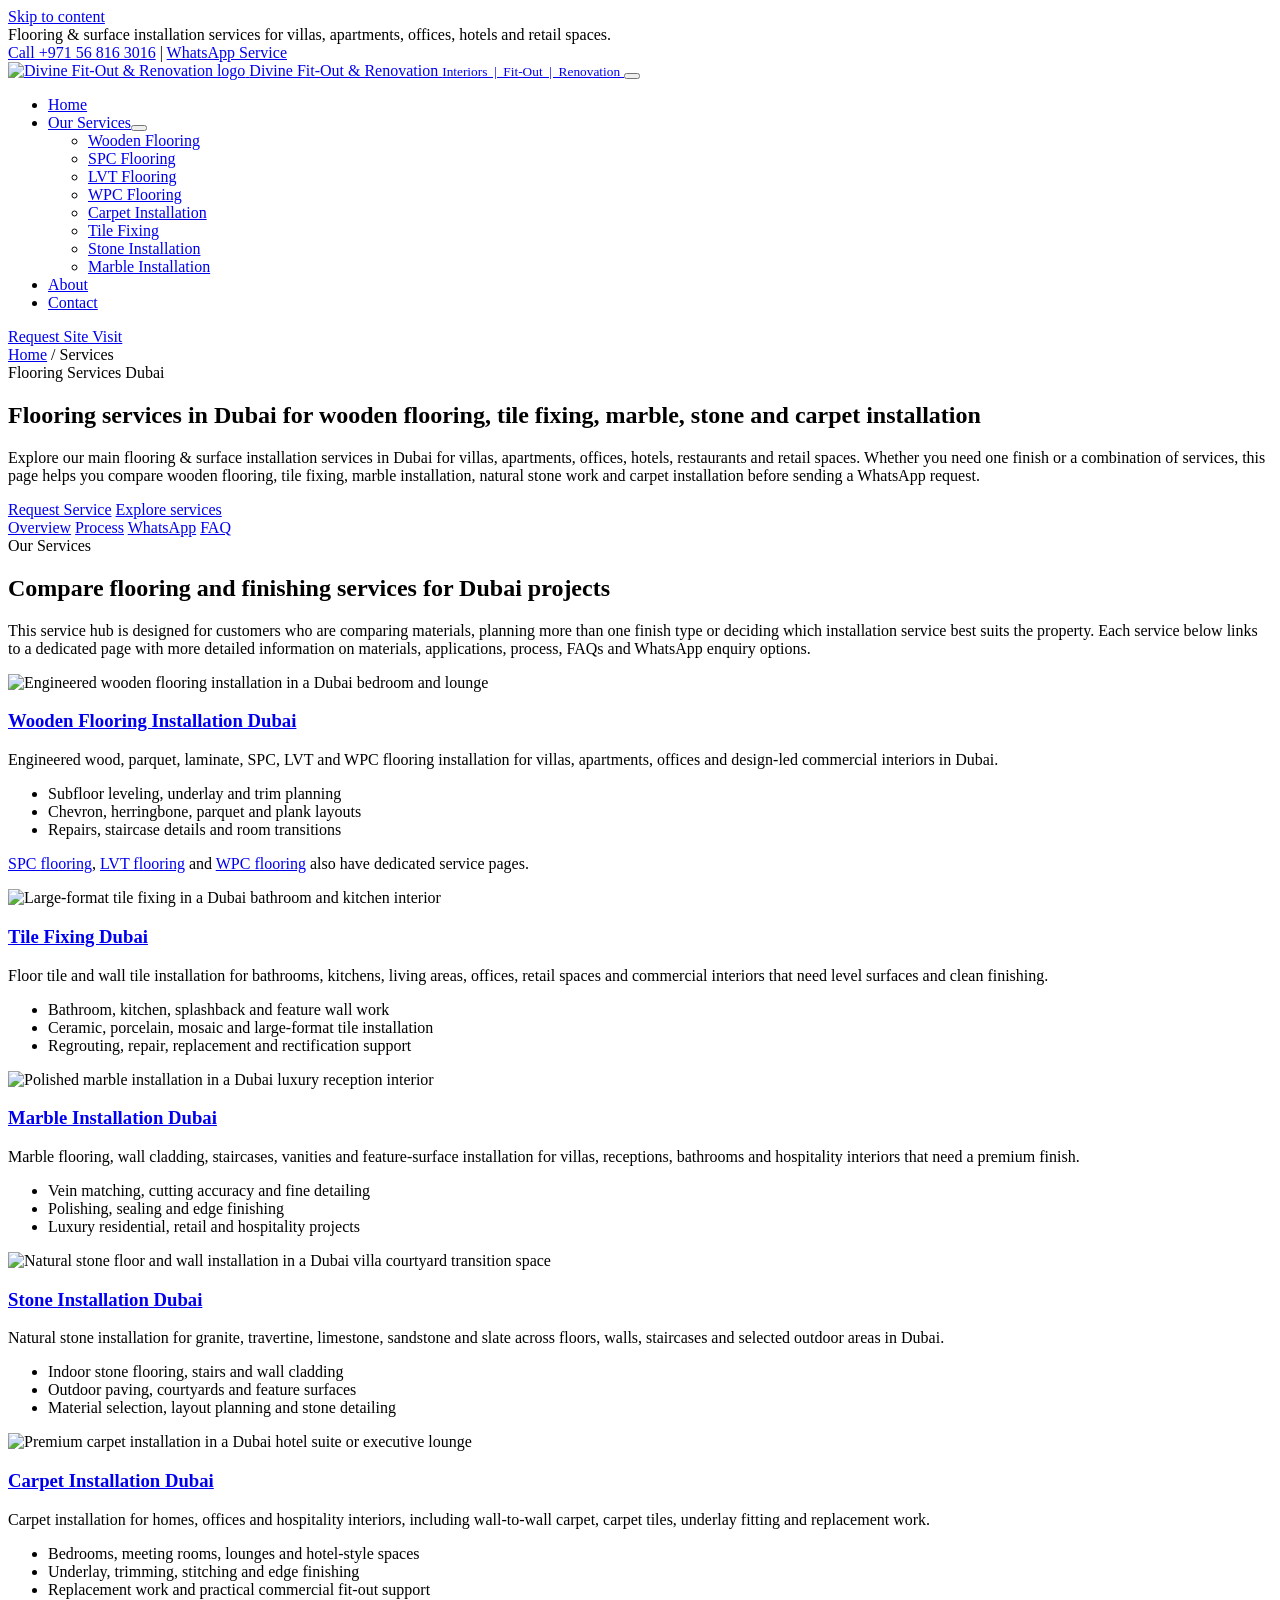
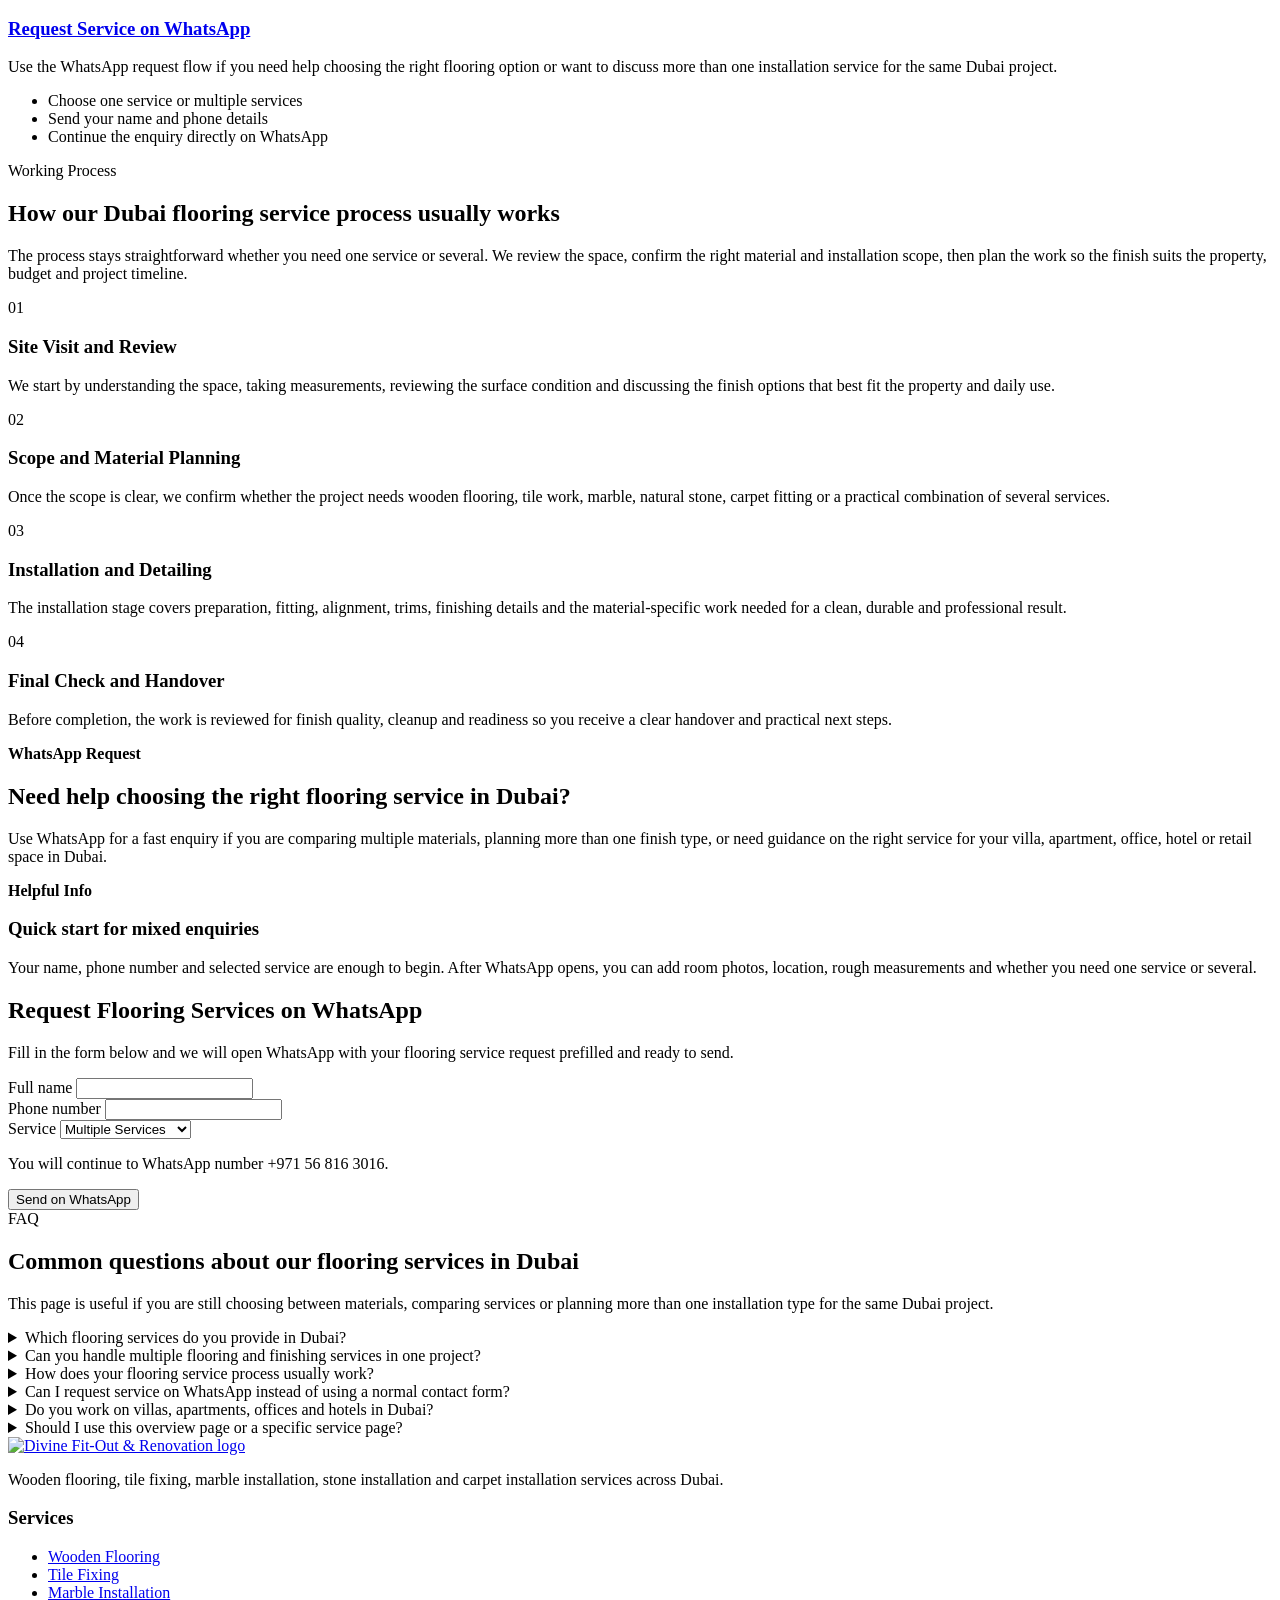
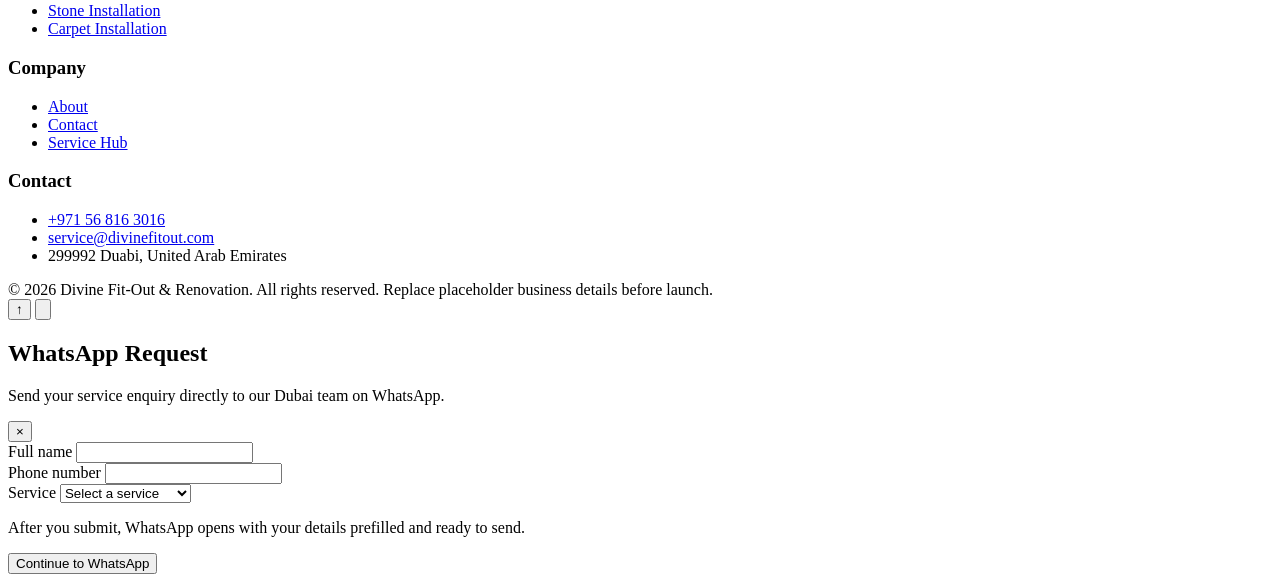
==== commit 1b15a2dd: "update page speed" ====
--- a/services/index.html
+++ b/services/index.html
@@ -5,19 +5,16 @@
   <meta name="viewport" content="width=device-width, initial-scale=1">
   <title>Flooring Services Dubai | Wooden Flooring, Tile Fixing, Marble, Stone &amp; Carpet Installation</title>
   <meta name="description" content="Flooring services Dubai for wooden flooring, tile fixing, marble installation, stone installation and carpet installation. Services for villas, apartments, offices, hotels and retail spaces across Dubai.">
-  <link rel="canonical" href="https://divinefitout.com/services/index.html">
+  <link rel="canonical" href="https://divinefitout.com/services/">
   <meta property="og:site_name" content="Devine Fit-out &amp; Renovation">
   <meta property="og:title" content="Flooring Services Dubai | Wooden Flooring, Tile Fixing, Marble, Stone &amp; Carpet Installation">
   <meta property="og:description" content="Flooring &amp; surface installation services for villas, apartments, offices, hotels and retail spaces, including wood, tile, marble, stone and carpet work.">
   <meta property="og:type" content="website">
-  <meta property="og:url" content="https://divinefitout.com/services/index.html">
-  <link rel="preload" as="image" href="../images/hero-banner-1200.jpg">
-  <link rel="icon" href="../favicon.svg" type="image/svg+xml">
-  <link rel="preconnect" href="https://fonts.googleapis.com">
-  <link rel="preconnect" href="https://fonts.gstatic.com" crossorigin>
-  <link rel="stylesheet" href="https://fonts.googleapis.com/css2?family=Cormorant+Garamond:wght@500;600;700&family=Manrope:wght@400;500;600;700;800&display=optional" media="print" onload="this.media='all'">
-  <noscript><link rel="stylesheet" href="https://fonts.googleapis.com/css2?family=Cormorant+Garamond:wght@500;600;700&family=Manrope:wght@400;500;600;700;800&display=optional"></noscript>
-  <link rel="stylesheet" href="../css/styles.css">
+  <meta property="og:url" content="https://divinefitout.com/services/">
+  <link rel="preload" as="image" href="https://divinefitout.com/images/hero-banner-1200.webp" type="image/webp">
+  <link rel="icon" href="https://divinefitout.com/favicon.svg" type="image/svg+xml">
+  <link rel="preload" href="https://divinefitout.com/css/styles.css" as="style" onload="this.onload=null;this.rel='stylesheet'">
+  <noscript><link rel="stylesheet" href="https://divinefitout.com/css/styles.css"></noscript>
   <script type="application/ld+json">
     {
       "@context": "https://schema.org",
@@ -35,15 +32,15 @@
               "@type": "ListItem",
               "position": 2,
               "name": "Services",
-              "item": "https://divinefitout.com/services/index.html"
+              "item": "https://divinefitout.com/services/"
             }
           ]
         },
         {
           "@type": "CollectionPage",
-          "@id": "https://divinefitout.com/services/index.html#page",
+          "@id": "https://divinefitout.com/services/#page",
           "name": "Flooring Services Dubai",
-          "url": "https://divinefitout.com/services/index.html",
+          "url": "https://divinefitout.com/services/",
           "description": "Flooring & surface installation services in Dubai for wooden flooring, tile fixing, marble installation, stone installation and carpet installation across residential and commercial spaces."
         },
         {
@@ -141,8 +138,8 @@
   </div>
   <header class="site-header">
     <div class="header-wrap">
-      <a class="brand" href="../index.html" aria-label="Divine Fit-Out &amp; Renovation home">
-        <img class="brand-mark brand-mark--logo" src="../images/divine-logo-full.png" alt="Divine Fit-Out &amp; Renovation logo" width="272" height="272" decoding="async">
+      <a class="brand" href="https://divinefitout.com/" aria-label="Divine Fit-Out &amp; Renovation home">
+        <img class="brand-mark brand-mark--logo" src="https://divinefitout.com/images/divine-logo-full-96.webp" srcset="https://divinefitout.com/images/divine-logo-full-96.webp 96w, https://divinefitout.com/images/divine-logo-full-160.webp 160w, https://divinefitout.com/images/divine-logo-full.webp 272w" sizes="(max-width: 560px) 48px, (max-width: 1040px) 54px, 72px" alt="Divine Fit-Out &amp; Renovation logo" width="272" height="272" decoding="async">
         <span class="brand-text">Divine Fit-Out &amp; Renovation <small>Interiors &nbsp;|&nbsp; Fit-Out &nbsp;|&nbsp; Renovation</small></span>
       </a>
       <button class="nav-toggle" type="button" aria-expanded="false" aria-label="Toggle navigation" data-nav-toggle>
@@ -152,37 +149,33 @@
       </button>
       <nav class="main-nav" aria-label="Main navigation" data-main-nav>
         <ul>
-          <li><a data-nav-link href="../index.html">Home</a></li>
+          <li><a data-nav-link href="https://divinefitout.com/">Home</a></li>
           <li class="has-submenu">
-            <a data-nav-link data-services-root href="index.html">Our Services</a>
+              <a data-nav-link data-services-root href="https://divinefitout.com/services/">Our Services</a>
             <ul class="submenu">
-              <li class="submenu-group">
-                <a data-nav-link data-wood-root href="wooden-flooring-dubai.html">Wooden Flooring</a>
-                <ul class="submenu submenu--nested">
-                  <li><a data-nav-link href="spc-flooring-dubai.html">SPC Flooring</a></li>
-                  <li><a data-nav-link href="lvt-flooring-dubai.html">LVT Flooring</a></li>
-                  <li><a data-nav-link href="wpc-flooring-dubai.html">WPC Flooring</a></li>
-                </ul>
-              </li>
-              <li><a data-nav-link href="carpet-installation-dubai.html">Carpet Installation</a></li>
-              <li><a data-nav-link href="tile-fixing-dubai.html">Tile Fixing</a></li>
-              <li><a data-nav-link href="stone-installation-dubai.html">Stone Installation</a></li>
-              <li><a data-nav-link href="marble-installation-dubai.html">Marble Installation</a></li>
+              <li><a data-nav-link data-wood-root href="https://divinefitout.com/services/wooden-flooring-dubai.html">Wooden Flooring</a></li>
+              <li class="submenu-item--nested"><a data-nav-link href="https://divinefitout.com/services/spc-flooring-dubai.html">SPC Flooring</a></li>
+              <li class="submenu-item--nested"><a data-nav-link href="https://divinefitout.com/services/lvt-flooring-dubai.html">LVT Flooring</a></li>
+              <li class="submenu-item--nested"><a data-nav-link href="https://divinefitout.com/services/wpc-flooring-dubai.html">WPC Flooring</a></li>
+              <li><a data-nav-link href="https://divinefitout.com/services/carpet-installation-dubai.html">Carpet Installation</a></li>
+              <li><a data-nav-link href="https://divinefitout.com/services/tile-fixing-dubai.html">Tile Fixing</a></li>
+              <li><a data-nav-link href="https://divinefitout.com/services/stone-installation-dubai.html">Stone Installation</a></li>
+              <li><a data-nav-link href="https://divinefitout.com/services/marble-installation-dubai.html">Marble Installation</a></li>
             </ul>
           </li>
-          <li><a data-nav-link href="../about.html">About</a></li>
-          <li><a data-nav-link href="../contact.html">Contact</a></li>
+          <li><a data-nav-link href="https://divinefitout.com/about.html">About</a></li>
+          <li><a data-nav-link href="https://divinefitout.com/contact.html">Contact</a></li>
         </ul>
-        <a class="button button-primary" data-whatsapp-trigger="site-visit" href="../contact.html">Request Site Visit</a>
+        <a class="button button-primary" data-whatsapp-trigger="site-visit" href="https://divinefitout.com/contact.html">Request Site Visit</a>
       </nav>
     </div>
   </header>
 
   <main id="main">
-    <section class="hero page-hero page-hero--banner" style="--hero-image: image-set(url('../images/hero-banner-1200.jpg') 1x, url('../images/hero-banner.jpg') 2x);">
+    <section class="hero page-hero page-hero--banner" style="--hero-image: image-set(url('https://divinefitout.com/images/hero-banner-1200.webp') type('image/webp') 1x, url('https://divinefitout.com/images/hero-banner-1200.jpg') type('image/jpeg') 1x, url('https://divinefitout.com/images/hero-banner.webp') type('image/webp') 2x, url('https://divinefitout.com/images/hero-banner.jpg') type('image/jpeg') 2x);">
       <div class="section-wrap">
         <nav class="breadcrumb" aria-label="Breadcrumb">
-          <a href="../index.html">Home</a>
+          <a href="https://divinefitout.com/">Home</a>
           <span>/</span>
           <span>Services</span>
         </nav>
@@ -217,22 +210,28 @@
         <div class="grid-3">
           <article class="card service-card">
             <div class="service-thumb">
-              <img src="../images/service-wooden-flooring-800.jpg" srcset="../images/service-wooden-flooring-800.jpg 800w, ../images/service-wooden-flooring-1200.jpg 1200w, ../images/service-wooden-flooring.jpg 1774w" sizes="(max-width: 560px) 100vw, (max-width: 1040px) 50vw, 33vw" alt="Engineered wooden flooring installation in a Dubai bedroom and lounge" width="1774" height="887" loading="lazy" decoding="async" fetchpriority="low">
-            </div>
-            <h3><a href="wooden-flooring-dubai.html">Wooden Flooring Installation Dubai</a></h3>
+              <picture>
+                <source type="image/webp" srcset="https://divinefitout.com/images/service-wooden-flooring-480.webp 480w, https://divinefitout.com/images/service-wooden-flooring-800.webp 800w, https://divinefitout.com/images/service-wooden-flooring-1200.webp 1200w, https://divinefitout.com/images/service-wooden-flooring.webp 1774w" sizes="(max-width: 560px) calc(100vw - 2rem), (max-width: 1040px) calc((100vw - 3rem) / 2), 24rem">
+                <img src="https://divinefitout.com/images/service-wooden-flooring-480.jpg" srcset="https://divinefitout.com/images/service-wooden-flooring-480.jpg 480w, https://divinefitout.com/images/service-wooden-flooring-800.jpg 800w, https://divinefitout.com/images/service-wooden-flooring-1200.jpg 1200w, https://divinefitout.com/images/service-wooden-flooring.jpg 1774w" sizes="(max-width: 560px) calc(100vw - 2rem), (max-width: 1040px) calc((100vw - 3rem) / 2), 24rem" alt="Engineered wooden flooring installation in a Dubai bedroom and lounge" width="1774" height="887" loading="lazy" decoding="async" fetchpriority="low">
+              </picture>
+            </div>
+            <h3><a href="https://divinefitout.com/services/wooden-flooring-dubai.html">Wooden Flooring Installation Dubai</a></h3>
             <p>Engineered wood, parquet, laminate, SPC, LVT and WPC flooring installation for villas, apartments, offices and design-led commercial interiors in Dubai.</p>
             <ul>
               <li>Subfloor leveling, underlay and trim planning</li>
               <li>Chevron, herringbone, parquet and plank layouts</li>
               <li>Repairs, staircase details and room transitions</li>
             </ul>
-            <p><a href="spc-flooring-dubai.html">SPC flooring</a>, <a href="lvt-flooring-dubai.html">LVT flooring</a> and <a href="wpc-flooring-dubai.html">WPC flooring</a> also have dedicated service pages.</p>
+            <p><a href="https://divinefitout.com/services/spc-flooring-dubai.html">SPC flooring</a>, <a href="https://divinefitout.com/services/lvt-flooring-dubai.html">LVT flooring</a> and <a href="https://divinefitout.com/services/wpc-flooring-dubai.html">WPC flooring</a> also have dedicated service pages.</p>
           </article>
           <article class="card service-card">
             <div class="service-thumb">
-              <img src="../images/service-tile-fixing-800.jpg" srcset="../images/service-tile-fixing-800.jpg 800w, ../images/service-tile-fixing-1200.jpg 1200w, ../images/service-tile-fixing.jpg 1838w" sizes="(max-width: 560px) 100vw, (max-width: 1040px) 50vw, 33vw" alt="Large-format tile fixing in a Dubai bathroom and kitchen interior" width="1838" height="856" loading="lazy" decoding="async" fetchpriority="low">
-            </div>
-            <h3><a href="tile-fixing-dubai.html">Tile Fixing Dubai</a></h3>
+              <picture>
+                <source type="image/webp" srcset="https://divinefitout.com/images/service-tile-fixing-480.webp 480w, https://divinefitout.com/images/service-tile-fixing-800.webp 800w, https://divinefitout.com/images/service-tile-fixing-1200.webp 1200w, https://divinefitout.com/images/service-tile-fixing.webp 1838w" sizes="(max-width: 560px) calc(100vw - 2rem), (max-width: 1040px) calc((100vw - 3rem) / 2), 24rem">
+                <img src="https://divinefitout.com/images/service-tile-fixing-480.jpg" srcset="https://divinefitout.com/images/service-tile-fixing-480.jpg 480w, https://divinefitout.com/images/service-tile-fixing-800.jpg 800w, https://divinefitout.com/images/service-tile-fixing-1200.jpg 1200w, https://divinefitout.com/images/service-tile-fixing.jpg 1838w" sizes="(max-width: 560px) calc(100vw - 2rem), (max-width: 1040px) calc((100vw - 3rem) / 2), 24rem" alt="Large-format tile fixing in a Dubai bathroom and kitchen interior" width="1838" height="856" loading="lazy" decoding="async" fetchpriority="low">
+              </picture>
+            </div>
+            <h3><a href="https://divinefitout.com/services/tile-fixing-dubai.html">Tile Fixing Dubai</a></h3>
             <p>Floor tile and wall tile installation for bathrooms, kitchens, living areas, offices, retail spaces and commercial interiors that need level surfaces and clean finishing.</p>
             <ul>
               <li>Bathroom, kitchen, splashback and feature wall work</li>
@@ -242,9 +241,12 @@
           </article>
           <article class="card service-card">
             <div class="service-thumb">
-              <img src="../images/service-marble-installation-800.jpg" srcset="../images/service-marble-installation-800.jpg 800w, ../images/service-marble-installation-1200.jpg 1200w, ../images/service-marble-installation.jpg 1717w" sizes="(max-width: 560px) 100vw, (max-width: 1040px) 50vw, 33vw" alt="Polished marble installation in a Dubai luxury reception interior" width="1717" height="916" loading="lazy" decoding="async" fetchpriority="low">
-            </div>
-            <h3><a href="marble-installation-dubai.html">Marble Installation Dubai</a></h3>
+              <picture>
+                <source type="image/webp" srcset="https://divinefitout.com/images/service-marble-installation-480.webp 480w, https://divinefitout.com/images/service-marble-installation-800.webp 800w, https://divinefitout.com/images/service-marble-installation-1200.webp 1200w, https://divinefitout.com/images/service-marble-installation.webp 1717w" sizes="(max-width: 560px) calc(100vw - 2rem), (max-width: 1040px) calc((100vw - 3rem) / 2), 24rem">
+                <img src="https://divinefitout.com/images/service-marble-installation-480.jpg" srcset="https://divinefitout.com/images/service-marble-installation-480.jpg 480w, https://divinefitout.com/images/service-marble-installation-800.jpg 800w, https://divinefitout.com/images/service-marble-installation-1200.jpg 1200w, https://divinefitout.com/images/service-marble-installation.jpg 1717w" sizes="(max-width: 560px) calc(100vw - 2rem), (max-width: 1040px) calc((100vw - 3rem) / 2), 24rem" alt="Polished marble installation in a Dubai luxury reception interior" width="1717" height="916" loading="lazy" decoding="async" fetchpriority="low">
+              </picture>
+            </div>
+            <h3><a href="https://divinefitout.com/services/marble-installation-dubai.html">Marble Installation Dubai</a></h3>
             <p>Marble flooring, wall cladding, staircases, vanities and feature-surface installation for villas, receptions, bathrooms and hospitality interiors that need a premium finish.</p>
             <ul>
               <li>Vein matching, cutting accuracy and fine detailing</li>
@@ -254,9 +256,12 @@
           </article>
           <article class="card service-card">
             <div class="service-thumb">
-              <img src="../images/service-stone-installation-800.jpg" srcset="../images/service-stone-installation-800.jpg 800w, ../images/service-stone-installation-1200.jpg 1200w, ../images/service-stone-installation.jpg 1774w" sizes="(max-width: 560px) 100vw, (max-width: 1040px) 50vw, 33vw" alt="Natural stone floor and wall installation in a Dubai villa courtyard transition space" width="1774" height="887" loading="lazy" decoding="async" fetchpriority="low">
-            </div>
-            <h3><a href="stone-installation-dubai.html">Stone Installation Dubai</a></h3>
+              <picture>
+                <source type="image/webp" srcset="https://divinefitout.com/images/service-stone-installation-480.webp 480w, https://divinefitout.com/images/service-stone-installation-800.webp 800w, https://divinefitout.com/images/service-stone-installation-1200.webp 1200w, https://divinefitout.com/images/service-stone-installation.webp 1774w" sizes="(max-width: 560px) calc(100vw - 2rem), (max-width: 1040px) calc((100vw - 3rem) / 2), 24rem">
+                <img src="https://divinefitout.com/images/service-stone-installation-480.jpg" srcset="https://divinefitout.com/images/service-stone-installation-480.jpg 480w, https://divinefitout.com/images/service-stone-installation-800.jpg 800w, https://divinefitout.com/images/service-stone-installation-1200.jpg 1200w, https://divinefitout.com/images/service-stone-installation.jpg 1774w" sizes="(max-width: 560px) calc(100vw - 2rem), (max-width: 1040px) calc((100vw - 3rem) / 2), 24rem" alt="Natural stone floor and wall installation in a Dubai villa courtyard transition space" width="1774" height="887" loading="lazy" decoding="async" fetchpriority="low">
+              </picture>
+            </div>
+            <h3><a href="https://divinefitout.com/services/stone-installation-dubai.html">Stone Installation Dubai</a></h3>
             <p>Natural stone installation for granite, travertine, limestone, sandstone and slate across floors, walls, staircases and selected outdoor areas in Dubai.</p>
             <ul>
               <li>Indoor stone flooring, stairs and wall cladding</li>
@@ -266,9 +271,12 @@
           </article>
           <article class="card service-card">
             <div class="service-thumb">
-              <img src="../images/service-carpet-installation-800.jpg" srcset="../images/service-carpet-installation-800.jpg 800w, ../images/service-carpet-installation-1200.jpg 1200w, ../images/service-carpet-installation.jpg 1536w" sizes="(max-width: 560px) 100vw, (max-width: 1040px) 50vw, 33vw" alt="Premium carpet installation in a Dubai hotel suite or executive lounge" width="1536" height="1024" loading="lazy" decoding="async" fetchpriority="low">
-            </div>
-            <h3><a href="carpet-installation-dubai.html">Carpet Installation Dubai</a></h3>
+              <picture>
+                <source type="image/webp" srcset="https://divinefitout.com/images/service-carpet-installation-480.webp 480w, https://divinefitout.com/images/service-carpet-installation-800.webp 800w, https://divinefitout.com/images/service-carpet-installation-1200.webp 1200w, https://divinefitout.com/images/service-carpet-installation.webp 1536w" sizes="(max-width: 560px) calc(100vw - 2rem), (max-width: 1040px) calc((100vw - 3rem) / 2), 24rem">
+                <img src="https://divinefitout.com/images/service-carpet-installation-480.jpg" srcset="https://divinefitout.com/images/service-carpet-installation-480.jpg 480w, https://divinefitout.com/images/service-carpet-installation-800.jpg 800w, https://divinefitout.com/images/service-carpet-installation-1200.jpg 1200w, https://divinefitout.com/images/service-carpet-installation.jpg 1536w" sizes="(max-width: 560px) calc(100vw - 2rem), (max-width: 1040px) calc((100vw - 3rem) / 2), 24rem" alt="Premium carpet installation in a Dubai hotel suite or executive lounge" width="1536" height="1024" loading="lazy" decoding="async" fetchpriority="low">
+              </picture>
+            </div>
+            <h3><a href="https://divinefitout.com/services/carpet-installation-dubai.html">Carpet Installation Dubai</a></h3>
             <p>Carpet installation for homes, offices and hospitality interiors, including wall-to-wall carpet, carpet tiles, underlay fitting and replacement work.</p>
             <ul>
               <li>Bedrooms, meeting rooms, lounges and hotel-style spaces</li>
@@ -412,27 +420,27 @@
     <div class="footer-wrap">
       <div class="footer-grid">
         <div class="footer-column">
-          <a class="brand brand--footer" href="../index.html" aria-label="Divine Fit-Out &amp; Renovation home">
-            <img class="brand-logo-full" src="../images/divine-logo-full.png" alt="Divine Fit-Out &amp; Renovation logo" width="272" height="272" loading="lazy" decoding="async">
+          <a class="brand brand--footer" href="https://divinefitout.com/" aria-label="Divine Fit-Out &amp; Renovation home">
+            <img class="brand-logo-full" src="https://divinefitout.com/images/divine-logo-full-160.webp" srcset="https://divinefitout.com/images/divine-logo-full-96.webp 96w, https://divinefitout.com/images/divine-logo-full-160.webp 160w, https://divinefitout.com/images/divine-logo-full.webp 272w" sizes="(max-width: 560px) 112px, (max-width: 1040px) 120px, 136px" alt="Divine Fit-Out &amp; Renovation logo" width="272" height="272" loading="lazy" decoding="async">
           </a>
           <p>Wooden flooring, tile fixing, marble installation, stone installation and carpet installation services across Dubai.</p>
         </div>
         <div class="footer-column">
           <h3>Services</h3>
           <ul>
-            <li><a href="wooden-flooring-dubai.html">Wooden Flooring</a></li>
-            <li><a href="tile-fixing-dubai.html">Tile Fixing</a></li>
-            <li><a href="marble-installation-dubai.html">Marble Installation</a></li>
-            <li><a href="stone-installation-dubai.html">Stone Installation</a></li>
-            <li><a href="carpet-installation-dubai.html">Carpet Installation</a></li>
+            <li><a href="https://divinefitout.com/services/wooden-flooring-dubai.html">Wooden Flooring</a></li>
+            <li><a href="https://divinefitout.com/services/tile-fixing-dubai.html">Tile Fixing</a></li>
+            <li><a href="https://divinefitout.com/services/marble-installation-dubai.html">Marble Installation</a></li>
+            <li><a href="https://divinefitout.com/services/stone-installation-dubai.html">Stone Installation</a></li>
+            <li><a href="https://divinefitout.com/services/carpet-installation-dubai.html">Carpet Installation</a></li>
           </ul>
         </div>
         <div class="footer-column">
           <h3>Company</h3>
           <ul>
-            <li><a href="../about.html">About</a></li>
-            <li><a href="../contact.html">Contact</a></li>
-            <li><a href="index.html">Service Hub</a></li>
+            <li><a href="https://divinefitout.com/about.html">About</a></li>
+            <li><a href="https://divinefitout.com/contact.html">Contact</a></li>
+            <li><a href="https://divinefitout.com/services/">Service Hub</a></li>
           </ul>
         </div>
         <div class="footer-column">
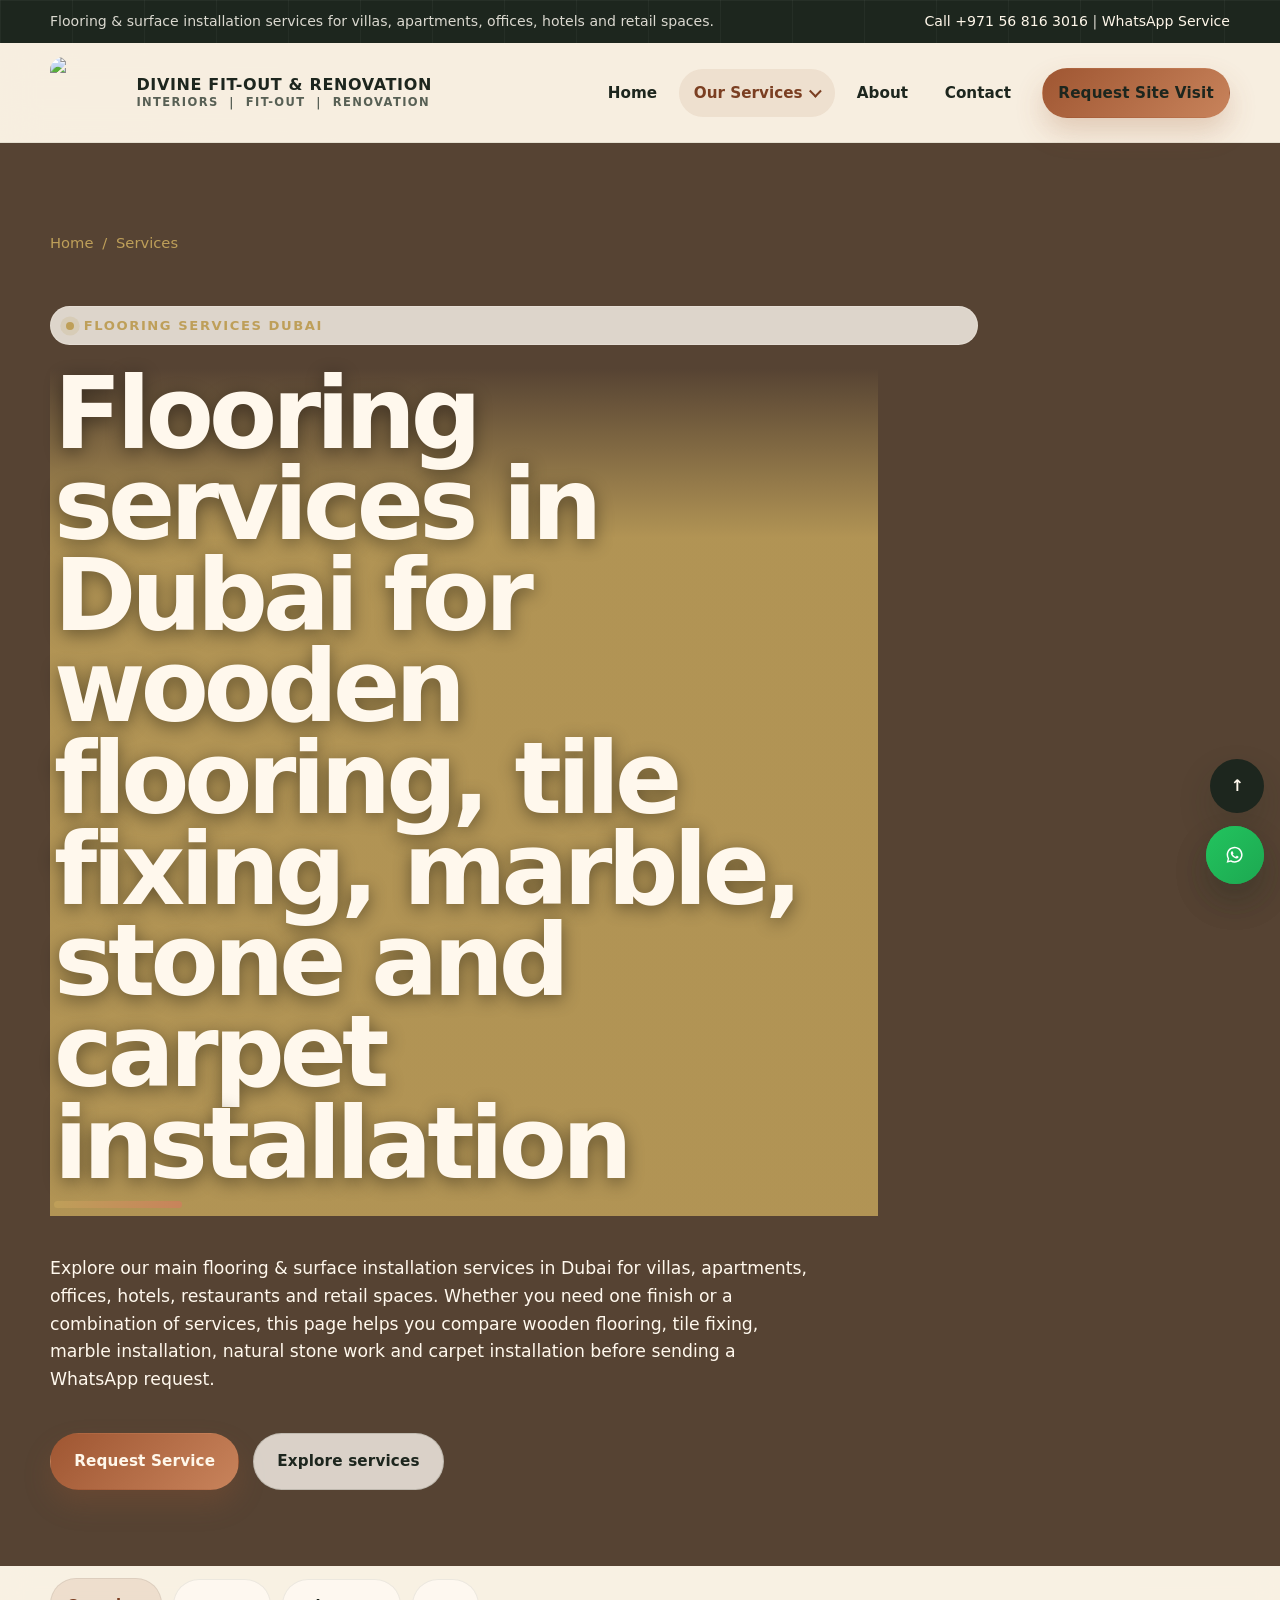
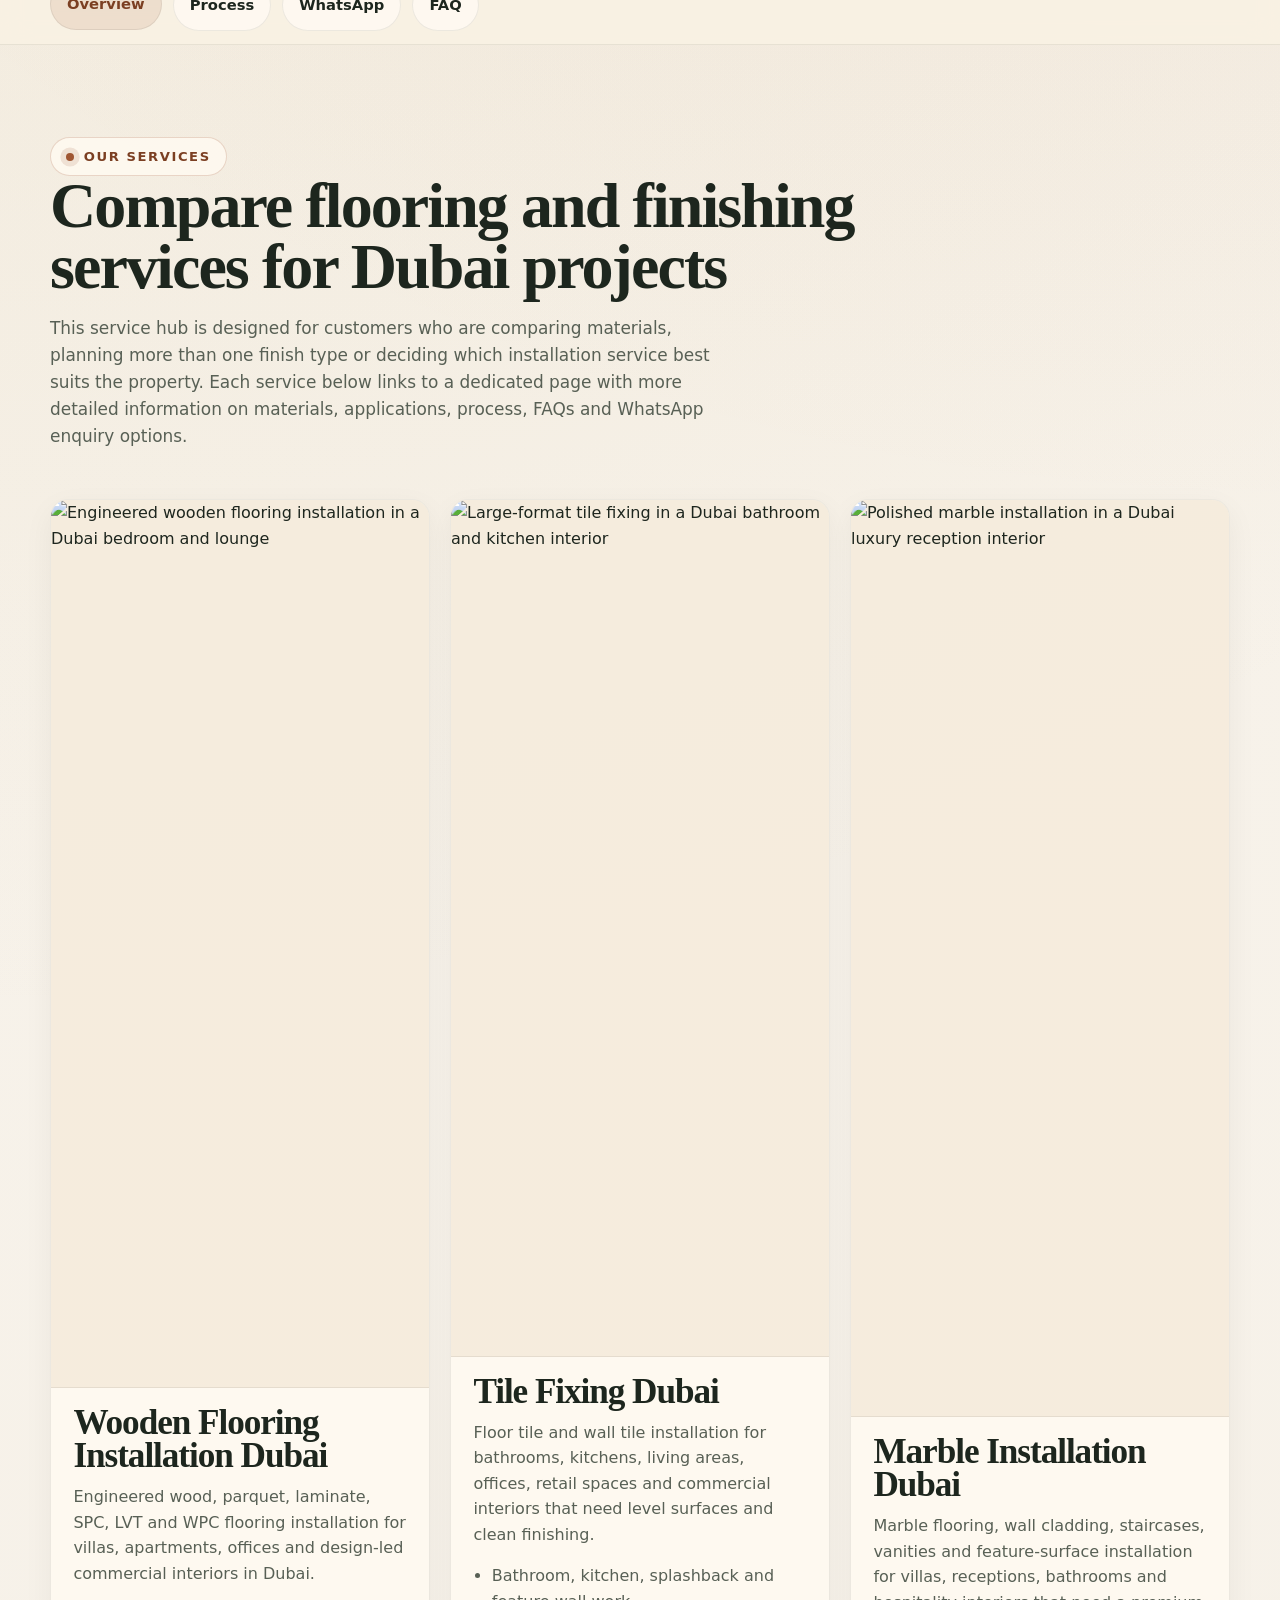
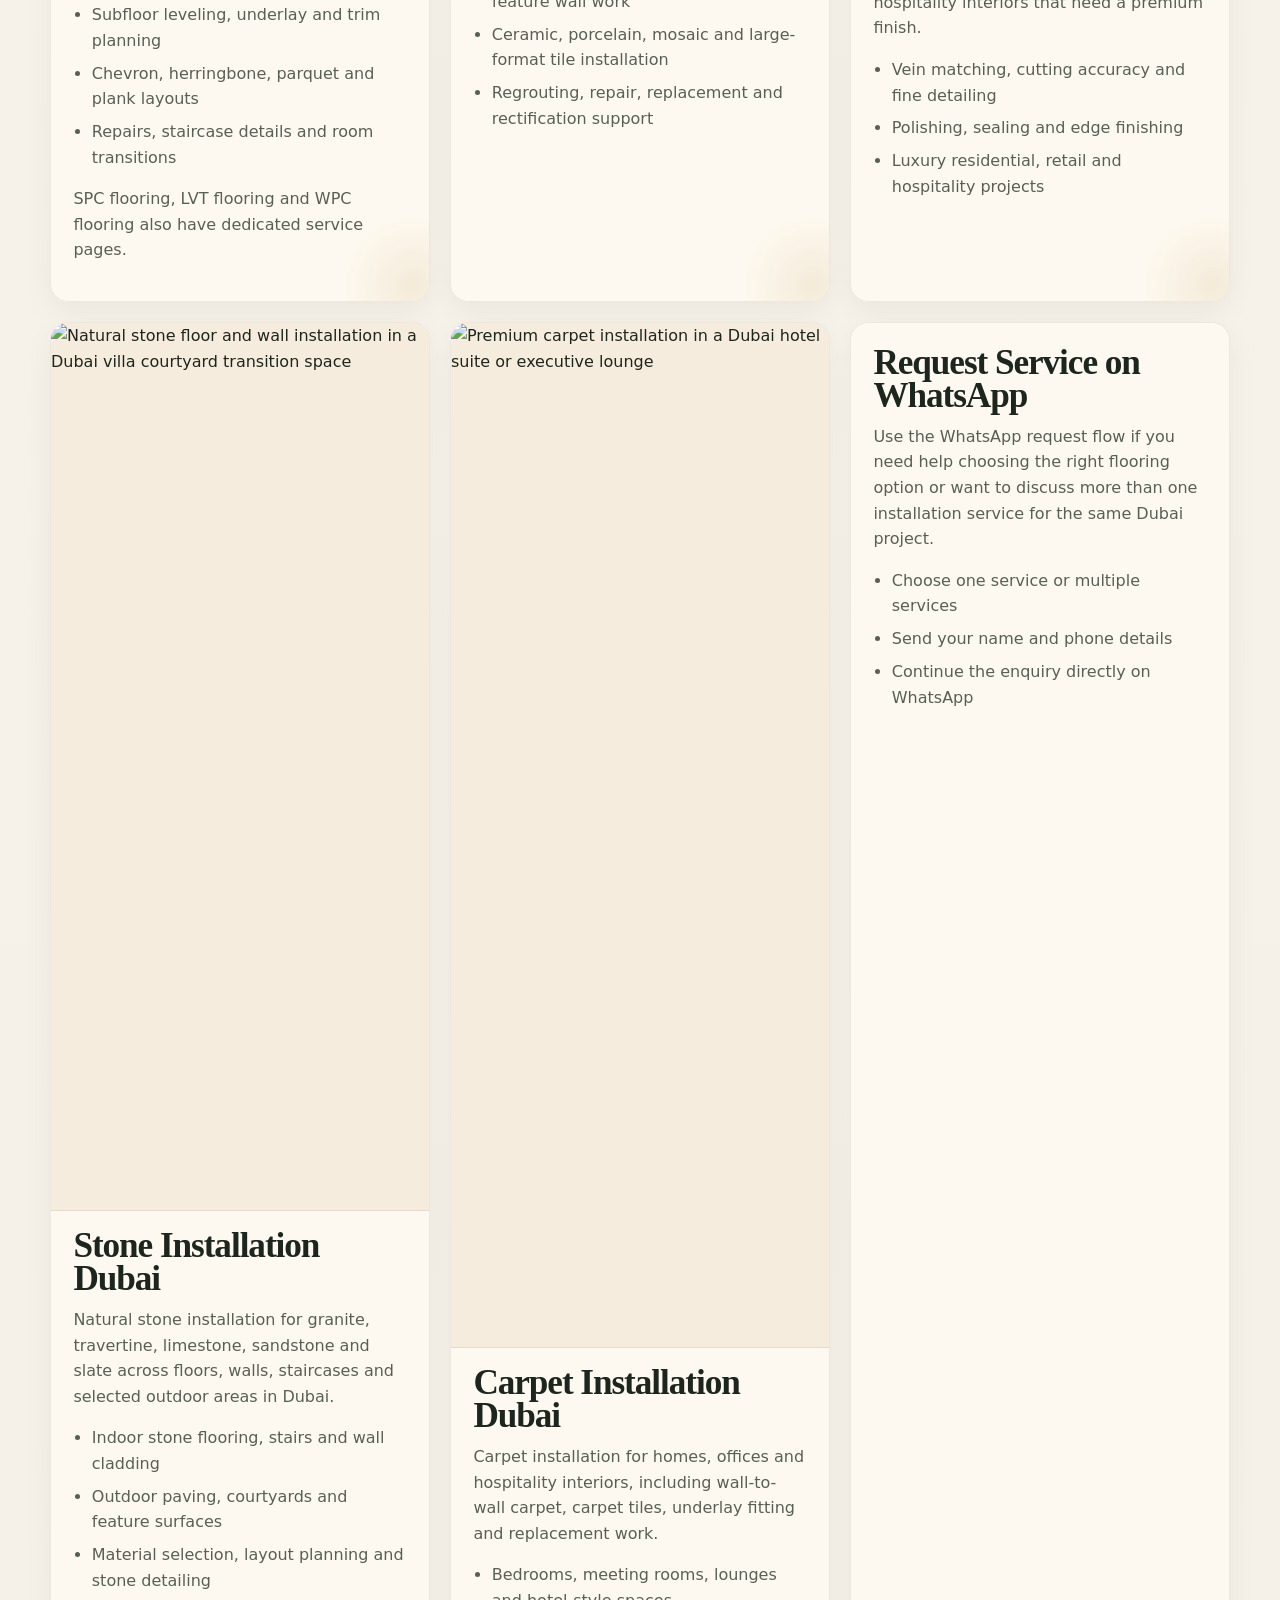
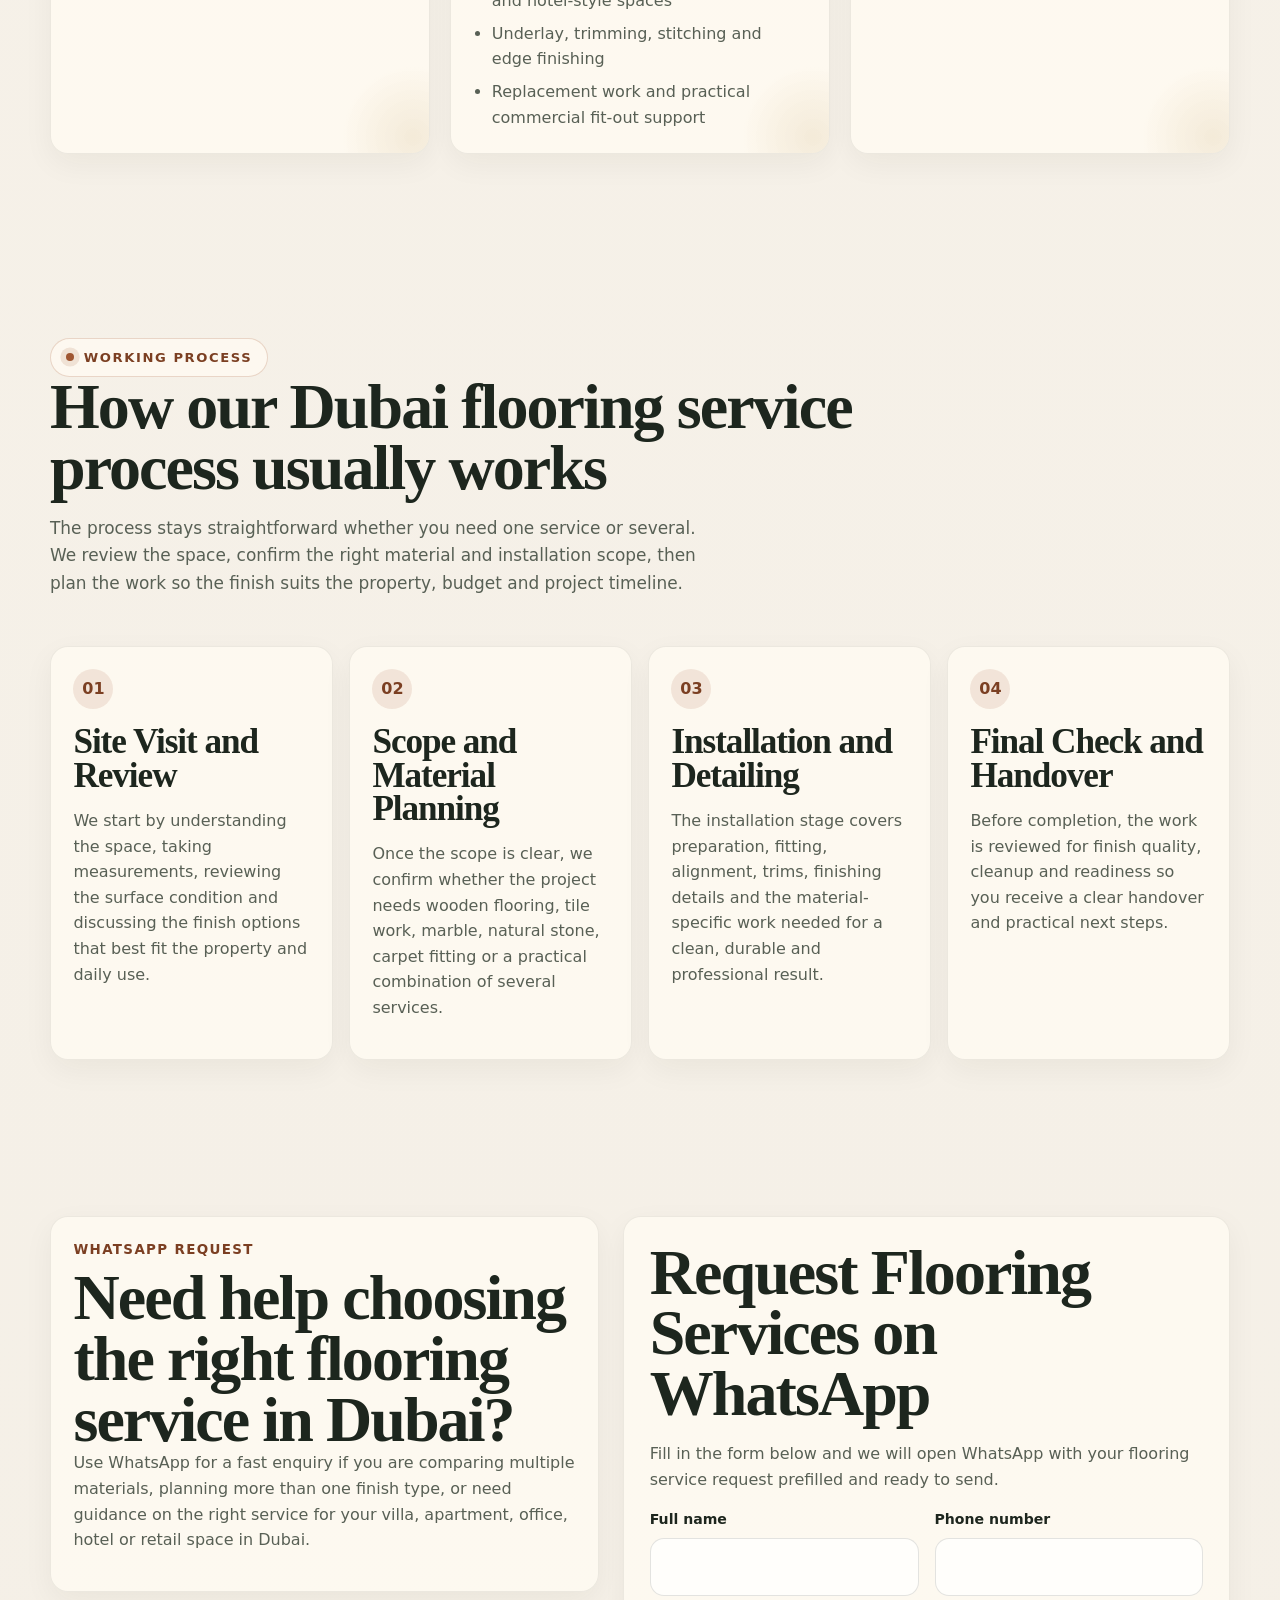
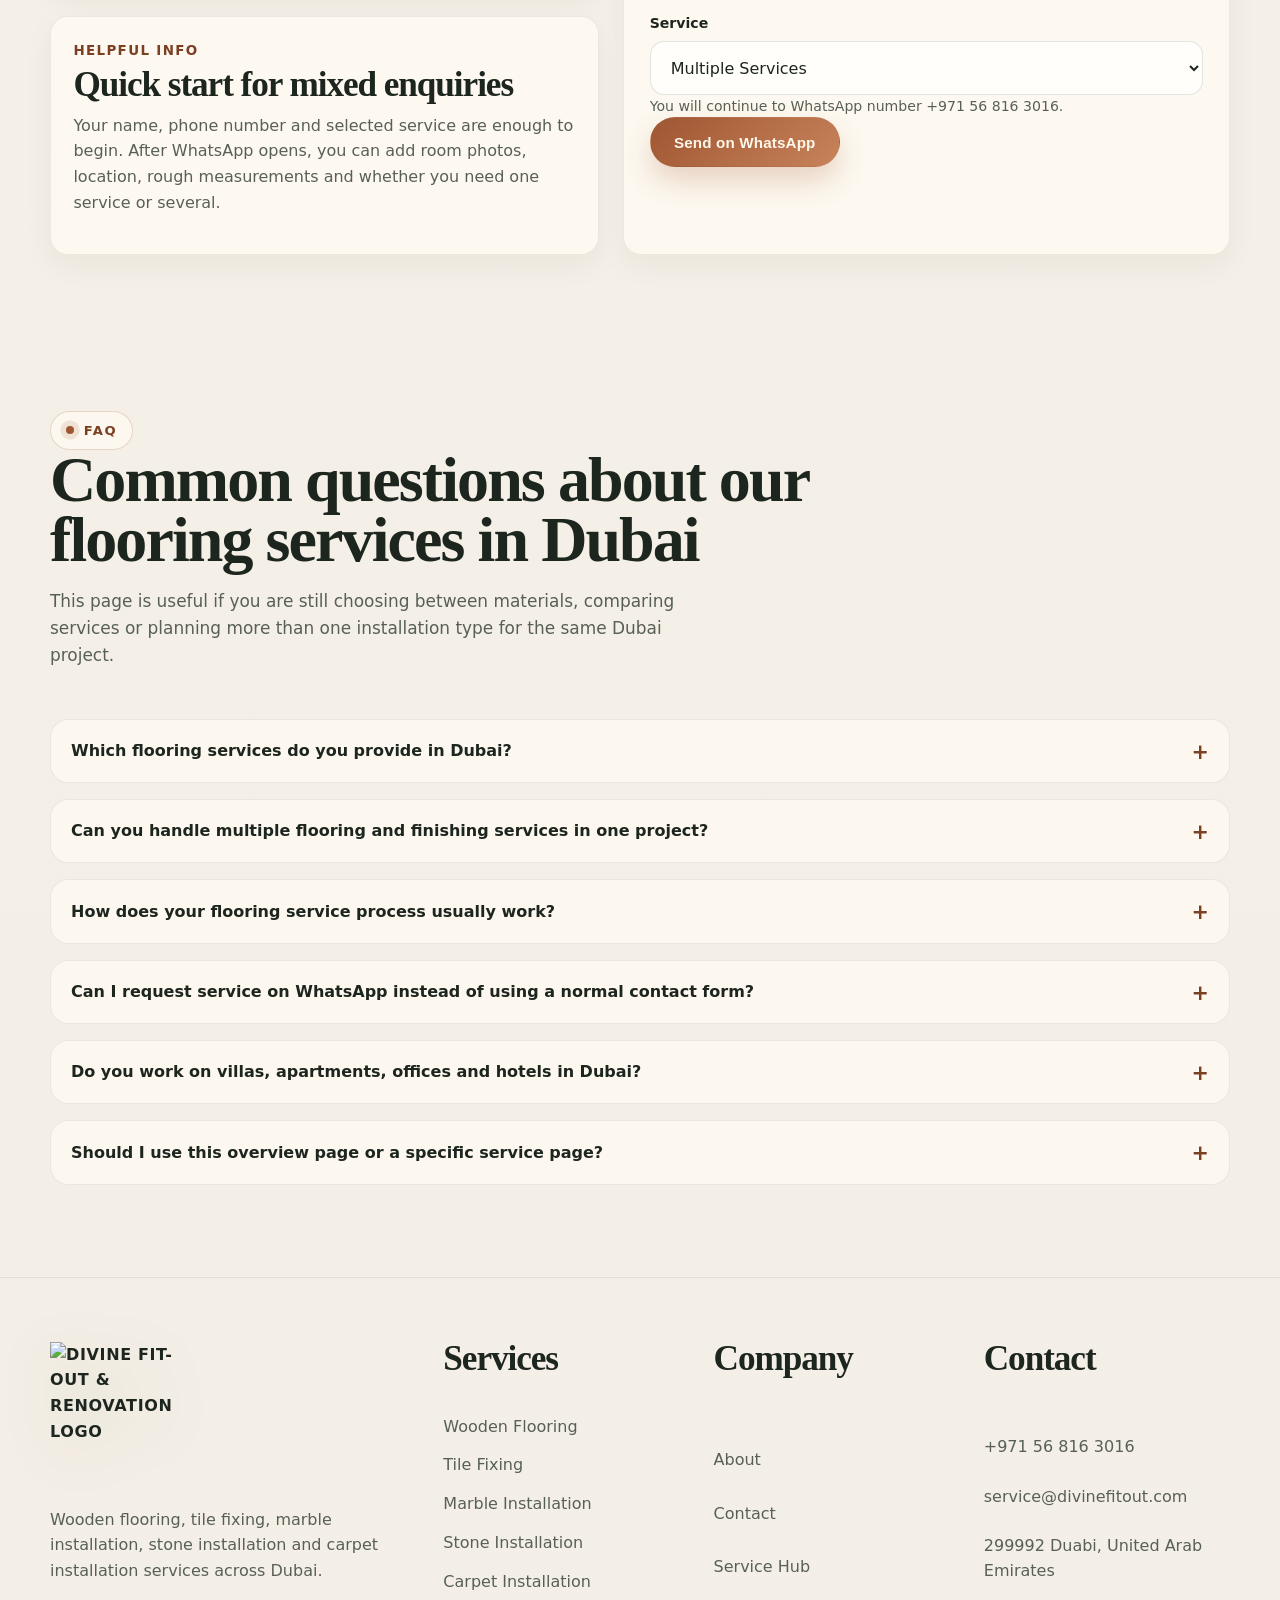
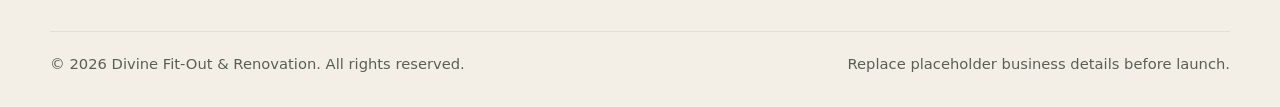
==== commit 06032d9c: "fixing for mobile screen" ====
--- a/services/index.html
+++ b/services/index.html
@@ -12,9 +12,8 @@
   <meta property="og:type" content="website">
   <meta property="og:url" content="https://divinefitout.com/services/">
   <link rel="preload" as="image" href="https://divinefitout.com/images/hero-banner-1200.webp" type="image/webp">
-  <link rel="icon" href="https://divinefitout.com/favicon.svg" type="image/svg+xml">
-  <link rel="preload" href="https://divinefitout.com/css/styles.css" as="style" onload="this.onload=null;this.rel='stylesheet'">
-  <noscript><link rel="stylesheet" href="https://divinefitout.com/css/styles.css"></noscript>
+  <link rel="icon" href="https://divinefitout.com/favicon.svg?v=20260526" type="image/svg+xml">
+  <link rel="stylesheet" href="../css/styles.css?v=20260526">
   <script type="application/ld+json">
     {
       "@context": "https://schema.org",
@@ -139,7 +138,7 @@
   <header class="site-header">
     <div class="header-wrap">
       <a class="brand" href="https://divinefitout.com/" aria-label="Divine Fit-Out &amp; Renovation home">
-        <img class="brand-mark brand-mark--logo" src="https://divinefitout.com/images/divine-logo-full-96.webp" srcset="https://divinefitout.com/images/divine-logo-full-96.webp 96w, https://divinefitout.com/images/divine-logo-full-160.webp 160w, https://divinefitout.com/images/divine-logo-full.webp 272w" sizes="(max-width: 560px) 48px, (max-width: 1040px) 54px, 72px" alt="Divine Fit-Out &amp; Renovation logo" width="272" height="272" decoding="async">
+        <img class="brand-mark brand-mark--logo" src="https://divinefitout.com/images/divine-logo-full-96.webp" srcset="https://divinefitout.com/images/divine-logo-full-96.webp 96w, https://divinefitout.com/images/divine-logo-full-160.webp 160w, https://divinefitout.com/images/divine-logo-full.webp 272w" sizes="(max-width: 560px) 48px, (max-width: 1040px) 54px, 72px" alt="Divine Fit-Out &amp; Renovation logo" width="272" height="272" loading="lazy" decoding="async">
         <span class="brand-text">Divine Fit-Out &amp; Renovation <small>Interiors &nbsp;|&nbsp; Fit-Out &nbsp;|&nbsp; Renovation</small></span>
       </a>
       <button class="nav-toggle" type="button" aria-expanded="false" aria-label="Toggle navigation" data-nav-toggle>
@@ -459,6 +458,58 @@
     </div>
   </footer>
 
-  <script src="../js/site.js" defer></script>
+  <div data-floating-ui-root>
+    <div class="floating-tools" aria-label="Quick actions">
+      <button class="floating-action floating-action--scroll" type="button" data-scroll-top aria-label="Scroll to top">
+        <span class="floating-icon">&#8593;</span>
+      </button>
+      <button class="floating-action floating-action--whatsapp" type="button" data-open-whatsapp aria-label="Open WhatsApp request form" aria-haspopup="dialog" aria-controls="whatsapp-backdrop">
+        <span class="floating-icon" aria-hidden="true">
+          <svg viewBox="0 0 24 24" focusable="false">
+            <path fill="currentColor" d="M12.04 2C6.52 2 2.04 6.48 2.04 12c0 1.76.46 3.49 1.34 5.02L2 22l5.12-1.34A9.93 9.93 0 0 0 12.04 22C17.56 22 22.04 17.52 22.04 12S17.56 2 12.04 2Zm0 18.1c-1.51 0-2.98-.4-4.28-1.15l-.31-.18-3.04.8.81-2.96-.2-.31A8.07 8.07 0 0 1 3.94 12c0-4.47 3.63-8.1 8.1-8.1 2.17 0 4.2.84 5.74 2.37a8.05 8.05 0 0 1 2.36 5.73c0 4.47-3.63 8.1-8.1 8.1Zm4.44-6.08c-.24-.12-1.42-.7-1.64-.77-.22-.08-.38-.12-.54.12-.16.23-.62.77-.76.92-.14.16-.28.18-.52.06-.24-.12-1-.37-1.9-1.18-.7-.62-1.17-1.39-1.31-1.62-.14-.23-.01-.36.1-.48.1-.1.24-.28.36-.42.12-.14.16-.24.24-.4.08-.16.04-.31-.02-.43-.06-.12-.54-1.29-.74-1.76-.2-.48-.4-.41-.54-.42h-.46c-.16 0-.42.06-.64.3-.22.24-.84.82-.84 2 0 1.18.86 2.32.98 2.48.12.16 1.68 2.56 4.06 3.59.57.25 1.02.39 1.37.5.58.19 1.1.16 1.51.1.46-.07 1.42-.58 1.62-1.14.2-.56.2-1.03.14-1.14-.06-.11-.22-.18-.46-.3Z"/>
+          </svg>
+        </span>
+      </button>
+    </div>
+    <div class="whatsapp-backdrop" id="whatsapp-backdrop" data-whatsapp-backdrop aria-hidden="true">
+      <div class="whatsapp-modal" role="dialog" aria-modal="true" aria-labelledby="whatsapp-title" aria-describedby="whatsapp-description">
+        <div class="whatsapp-modal-head">
+          <div>
+            <h2 id="whatsapp-title">WhatsApp Request</h2>
+            <p id="whatsapp-description">Send your service enquiry directly to our Dubai team on WhatsApp.</p>
+          </div>
+          <button class="whatsapp-close" type="button" aria-label="Close WhatsApp form" data-close-whatsapp>&times;</button>
+        </div>
+        <form class="whatsapp-form" data-whatsapp-form>
+          <div class="field">
+            <label for="wa-name">Full name</label>
+            <input id="wa-name" name="name" type="text" required>
+          </div>
+          <div class="field">
+            <label for="wa-phone">Phone number</label>
+            <input id="wa-phone" name="phone" type="tel" required>
+          </div>
+          <div class="field">
+            <label for="wa-service">Service</label>
+            <select id="wa-service" name="service" required>
+              <option value="Wooden Flooring">Wooden Flooring</option>
+              <option value="SPC Flooring">SPC Flooring</option>
+              <option value="LVT Flooring">LVT Flooring</option>
+              <option value="WPC Flooring">WPC Flooring</option>
+              <option value="Tile Fixing">Tile Fixing</option>
+              <option value="Marble Installation">Marble Installation</option>
+              <option value="Stone Installation">Stone Installation</option>
+              <option value="Carpet Installation">Carpet Installation</option>
+              <option value="Multiple Services">Multiple Services</option>
+            </select>
+          </div>
+          <p class="whatsapp-note">After you submit, WhatsApp opens with your details prefilled and ready to send.</p>
+          <button class="button button-primary" type="submit">Continue to WhatsApp</button>
+        </form>
+      </div>
+    </div>
+  </div>
+
+  <script src="../js/site.js?v=20260526" defer></script>
 </body>
 </html>
--- a/css/styles.css
+++ b/css/styles.css
@@ -0,0 +1,2096 @@
+:root {
+  --bg: #f4efe6;
+  --paper: #fffaf2;
+  --paper-strong: #f9f1e3;
+  --surface: #eadcc6;
+  --surface-strong: #d9c2a0;
+  --ink: #1d261e;
+  --muted: #586055;
+  --accent: #9f5632;
+  --accent-deep: #7b3f22;
+  --accent-soft: #c8835b;
+  --olive: #66724f;
+  --gold: #be9f59;
+  --line: rgba(29, 38, 30, 0.12);
+  --shadow: 0 22px 70px rgba(49, 34, 20, 0.12);
+  --radius-lg: 28px;
+  --radius-md: 18px;
+  --radius-sm: 12px;
+  --max: 1180px;
+  --font-sans: ui-sans-serif, system-ui, -apple-system, BlinkMacSystemFont, "Segoe UI", sans-serif;
+  --font-serif: ui-serif, "Iowan Old Style", "Palatino Linotype", "Book Antiqua", Georgia, serif;
+}
+
+*,
+*::before,
+*::after {
+  box-sizing: border-box;
+}
+
+html {
+  scroll-behavior: smooth;
+}
+
+body {
+  margin: 0;
+  font-family: var(--font-sans);
+  color: var(--ink);
+  background:
+    radial-gradient(circle at top left, rgba(190, 159, 89, 0.18), transparent 32%),
+    radial-gradient(circle at top right, rgba(159, 86, 50, 0.1), transparent 26%),
+    linear-gradient(180deg, #f8f3eb 0%, #f4efe6 100%);
+  line-height: 1.6;
+  min-height: 100vh;
+}
+
+body::before {
+  content: "";
+  position: fixed;
+  inset: 0;
+  background-image:
+    linear-gradient(rgba(255, 255, 255, 0.16) 1px, transparent 1px),
+    linear-gradient(90deg, rgba(255, 255, 255, 0.16) 1px, transparent 1px);
+  background-size: 72px 72px;
+  mask-image: linear-gradient(180deg, rgba(0, 0, 0, 0.9), transparent 72%);
+  pointer-events: none;
+  opacity: 0.3;
+}
+
+img {
+  max-width: 100%;
+  display: block;
+}
+
+a {
+  color: inherit;
+  text-decoration: none;
+}
+
+:where(a, button, input, select, textarea, summary):focus-visible {
+  outline: 3px solid rgba(159, 86, 50, 0.55);
+  outline-offset: 3px;
+}
+
+p,
+li {
+  color: var(--muted);
+}
+
+ul {
+  margin: 0;
+  padding-left: 1.15rem;
+}
+
+h1,
+h2,
+h3,
+h4 {
+  margin: 0;
+  font-family: var(--font-serif);
+  line-height: 0.95;
+  letter-spacing: -0.03em;
+  color: var(--ink);
+}
+
+h1 {
+  font-size: clamp(3.2rem, 9vw, 6.2rem);
+}
+
+h2 {
+  font-size: clamp(2.2rem, 5.8vw, 4rem);
+}
+
+h3 {
+  font-size: clamp(1.55rem, 3vw, 2.2rem);
+}
+
+.eyebrow {
+  display: inline-flex;
+  align-items: center;
+  gap: 0.6rem;
+  padding: 0.5rem 0.95rem;
+  border: 1px solid rgba(159, 86, 50, 0.22);
+  border-radius: 999px;
+  background: rgba(255, 250, 242, 0.8);
+  color: var(--accent-deep);
+  font-size: 0.82rem;
+  font-weight: 700;
+  letter-spacing: 0.12em;
+  text-transform: uppercase;
+}
+
+.eyebrow::before {
+  content: "";
+  width: 0.5rem;
+  height: 0.5rem;
+  border-radius: 50%;
+  background: var(--accent);
+  box-shadow: 0 0 0 0.35rem rgba(159, 86, 50, 0.14);
+}
+
+.skip-link {
+  position: absolute;
+  left: -999px;
+  top: 1rem;
+  background: var(--ink);
+  color: var(--paper);
+  padding: 0.8rem 1rem;
+  border-radius: 10px;
+  z-index: 9999;
+}
+
+.skip-link:focus {
+  left: 1rem;
+}
+
+.sr-only {
+  position: absolute;
+  width: 1px;
+  height: 1px;
+  padding: 0;
+  margin: -1px;
+  overflow: hidden;
+  clip: rect(0, 0, 0, 0);
+  white-space: nowrap;
+  border: 0;
+}
+
+.site-header {
+  position: sticky;
+  top: 0;
+  z-index: 50;
+  backdrop-filter: blur(18px);
+  background: rgba(249, 241, 227, 0.88);
+  border-bottom: 1px solid rgba(29, 38, 30, 0.08);
+}
+
+.header-wrap,
+.section-wrap,
+.footer-wrap,
+.topbar-wrap {
+  width: min(calc(100% - 2rem), var(--max));
+  margin: 0 auto;
+}
+
+.topbar {
+  background: var(--ink);
+  color: rgba(255, 250, 242, 0.84);
+  font-size: 0.88rem;
+  font-family: system-ui, -apple-system, "Segoe UI", sans-serif;
+}
+
+.topbar-wrap {
+  display: flex;
+  justify-content: space-between;
+  gap: 1rem;
+  padding: 0.65rem 0;
+  flex-wrap: wrap;
+}
+
+.topbar a {
+  color: #fff7ea;
+}
+
+.header-wrap {
+  display: flex;
+  align-items: center;
+  justify-content: space-between;
+  gap: 1rem 1.5rem;
+  padding: 0.85rem 0;
+}
+
+.brand {
+  display: inline-flex;
+  align-items: center;
+  gap: 0.9rem;
+  min-width: 0;
+  font-weight: 800;
+  letter-spacing: 0.04em;
+  text-transform: uppercase;
+  color: var(--ink);
+}
+
+.brand-mark {
+  width: 4.5rem;
+  height: 4.5rem;
+  border-radius: 14px;
+  background:
+    linear-gradient(135deg, var(--accent) 0%, var(--gold) 100%);
+  display: grid;
+  place-items: center;
+  color: #fff7ea;
+  font-family: var(--font-serif);
+  font-size: 1.55rem;
+  box-shadow: 0 10px 28px rgba(159, 86, 50, 0.28);
+}
+
+.brand-text {
+  display: flex;
+  flex-direction: column;
+  gap: 0.14rem;
+  min-width: 0;
+  line-height: 1;
+  font-size: 1rem;
+  white-space: nowrap;
+}
+
+.brand-text small {
+  display: block;
+  margin-top: 0.08rem;
+  font-size: 0.72rem;
+  font-weight: 700;
+  line-height: 1.15;
+  color: var(--muted);
+  letter-spacing: 0.12em;
+}
+
+.brand-mark--logo {
+  background: none;
+  color: transparent;
+  font-size: 0;
+  object-fit: contain;
+  object-position: center;
+  overflow: hidden;
+  box-shadow: none;
+}
+
+.brand--footer {
+  align-items: flex-start;
+}
+
+.brand-logo-full {
+  display: block;
+  width: 8.5rem;
+  height: auto;
+  object-fit: contain;
+  filter: drop-shadow(0 14px 28px rgba(49, 34, 20, 0.14));
+}
+
+.main-nav {
+  display: flex;
+  align-items: center;
+  justify-content: flex-end;
+  margin-left: auto;
+  gap: 1rem;
+}
+
+.main-nav > ul {
+  display: flex;
+  gap: 0.4rem;
+  list-style: none;
+  padding: 0;
+  margin: 0;
+  align-items: center;
+}
+
+.main-nav li {
+  position: relative;
+}
+
+.main-nav a {
+  display: inline-flex;
+  align-items: center;
+  justify-content: center;
+  padding: 0.75rem 0.95rem;
+  border-radius: 999px;
+  font-size: 0.95rem;
+  font-weight: 600;
+  color: var(--ink);
+  transition: background 180ms ease, color 180ms ease, transform 180ms ease;
+}
+
+.main-nav a:hover,
+.main-nav a:focus-visible,
+.main-nav a.is-active {
+  background: rgba(159, 86, 50, 0.1);
+  color: var(--accent-deep);
+}
+
+@media (max-width: 1100px) {
+  .header-wrap {
+    gap: 0.8rem 1rem;
+  }
+
+  .brand {
+    gap: 0.75rem;
+  }
+
+  .brand-mark {
+    width: 4rem;
+    height: 4rem;
+  }
+
+  .brand-text {
+    font-size: 0.92rem;
+  }
+
+  .brand-text small {
+    font-size: 0.66rem;
+    letter-spacing: 0.12em;
+  }
+
+  .main-nav {
+    gap: 0.75rem;
+  }
+
+  .main-nav > ul {
+    gap: 0.18rem;
+  }
+
+  .main-nav a {
+    padding-inline: 0.8rem;
+  }
+}
+
+@media (max-width: 960px) {
+  .brand-text small {
+    display: none;
+  }
+
+  .main-nav a {
+    font-size: 0.9rem;
+    padding-inline: 0.72rem;
+  }
+}
+
+.main-nav .has-submenu > a::after {
+  content: "";
+  width: 0.55rem;
+  height: 0.55rem;
+  margin-left: 0.55rem;
+  border-right: 2px solid currentColor;
+  border-bottom: 2px solid currentColor;
+  transform: translateY(-0.08rem) rotate(45deg);
+}
+
+.main-nav .submenu {
+  position: absolute;
+  top: calc(100% + 0.08rem);
+  left: 0;
+  min-width: 16rem;
+  padding: 0.55rem;
+  margin: 0;
+  list-style: none;
+  display: grid;
+  gap: 0.3rem;
+  border-radius: 18px;
+  border: 1px solid rgba(29, 38, 30, 0.08);
+  background: rgba(255, 250, 242, 0.96);
+  box-shadow: 0 18px 45px rgba(49, 34, 20, 0.14);
+  opacity: 0;
+  visibility: hidden;
+  transform: translateY(8px);
+  transition: opacity 180ms ease, transform 180ms ease, visibility 180ms ease;
+  z-index: 40;
+}
+
+.main-nav .has-submenu.is-hover-open > .submenu,
+.main-nav .has-submenu:focus-within > .submenu {
+  opacity: 1;
+  visibility: visible;
+  transform: translateY(0);
+}
+
+.main-nav .submenu a {
+  justify-content: flex-start;
+  border-radius: 12px;
+  padding: 0.8rem 0.95rem;
+  white-space: nowrap;
+}
+
+.main-nav .submenu .submenu-item--nested {
+  list-style: none;
+}
+
+.main-nav .submenu .submenu-item--nested a {
+  position: relative;
+  padding: 0.62rem 0.95rem 0.62rem 1.55rem;
+  font-size: 0.9rem;
+  color: var(--muted);
+}
+
+.main-nav .submenu .submenu-item--nested a::before {
+  content: "";
+  position: absolute;
+  left: 0.95rem;
+  top: 50%;
+  width: 0.32rem;
+  height: 0.32rem;
+  border-radius: 999px;
+  background: currentColor;
+  opacity: 0.6;
+  transform: translateY(-50%);
+}
+
+.main-nav .submenu .submenu-item--nested a:hover,
+.main-nav .submenu .submenu-item--nested a:focus-visible,
+.main-nav .submenu .submenu-item--nested a.is-active {
+  color: var(--accent-deep);
+}
+
+.submenu-toggle {
+  display: none;
+  align-items: center;
+  justify-content: center;
+  width: 2.75rem;
+  height: 2.75rem;
+  border: 1px solid rgba(29, 38, 30, 0.1);
+  border-radius: 14px;
+  background: rgba(255, 250, 242, 0.88);
+  color: var(--accent-deep);
+  transition: background 180ms ease, color 180ms ease, transform 180ms ease;
+}
+
+.submenu-toggle::before {
+  content: "";
+  width: 0.7rem;
+  height: 0.7rem;
+  border-right: 2px solid currentColor;
+  border-bottom: 2px solid currentColor;
+  transform: translateY(-0.08rem) rotate(45deg);
+  transition: transform 180ms ease;
+}
+
+.is-expanded > .submenu-toggle::before {
+  transform: translateY(0.08rem) rotate(-135deg);
+}
+
+.submenu-toggle:hover,
+.submenu-toggle:focus-visible {
+  background: rgba(159, 86, 50, 0.1);
+}
+
+.nav-toggle {
+  display: none;
+  background: none;
+  border: 1px solid var(--line);
+  border-radius: 12px;
+  padding: 0.75rem;
+  flex-direction: column;
+  gap: 0.22rem;
+}
+
+.nav-toggle span {
+  display: block;
+  width: 1.4rem;
+  height: 2px;
+  background: var(--ink);
+  margin: 0;
+  transition: transform 180ms ease, opacity 180ms ease;
+}
+
+.button,
+button.button {
+  display: inline-flex;
+  align-items: center;
+  justify-content: center;
+  gap: 0.55rem;
+  padding: 0.95rem 1.45rem;
+  border-radius: 999px;
+  border: 1px solid transparent;
+  font-size: 0.95rem;
+  font-weight: 800;
+  letter-spacing: 0.01em;
+  cursor: pointer;
+  transition: transform 180ms ease, box-shadow 180ms ease, background 180ms ease;
+}
+
+.button:hover,
+.button:focus-visible {
+  transform: translateY(-2px);
+}
+
+.button-primary {
+  background: linear-gradient(135deg, var(--accent) 0%, var(--accent-soft) 100%);
+  color: #fff7ea;
+  box-shadow: 0 14px 28px rgba(159, 86, 50, 0.24);
+}
+
+.button-secondary {
+  background: rgba(255, 250, 242, 0.78);
+  color: var(--ink);
+  border-color: rgba(29, 38, 30, 0.14);
+}
+
+.button-ghost {
+  background: transparent;
+  border-color: rgba(29, 38, 30, 0.15);
+  color: var(--ink);
+}
+
+main {
+  position: relative;
+  z-index: 1;
+}
+
+.section {
+  padding: 5.75rem 0;
+}
+
+.section-tight {
+  padding-top: 4rem;
+  padding-bottom: 4rem;
+}
+
+.section-wrap {
+  display: grid;
+  gap: 2rem;
+}
+
+.section-heading {
+  max-width: 52rem;
+}
+
+.section-heading p {
+  font-size: 1.06rem;
+  max-width: 42rem;
+}
+
+.hero {
+  padding: 5.25rem 0 4rem;
+}
+
+.hero-grid {
+  display: grid;
+  grid-template-columns: minmax(0, 1.1fr) minmax(310px, 0.9fr);
+  gap: 2rem;
+  align-items: center;
+}
+
+.hero-copy {
+  display: grid;
+  gap: 1.4rem;
+}
+
+.hero-copy h1 {
+  display: block;
+  max-width: 12ch;
+  padding: 0;
+  background: none;
+  text-shadow: none;
+  font-family: system-ui, -apple-system, "Segoe UI", sans-serif;
+  font-weight: 800;
+  letter-spacing: -0.05em;
+  line-height: 0.92;
+}
+
+.hero-copy h1::after {
+  content: "";
+  display: block;
+  width: clamp(4.5rem, 18vw, 8rem);
+  height: 0.42rem;
+  margin-top: 0.75rem;
+  border-radius: 999px;
+  background: linear-gradient(90deg, var(--gold), var(--accent-soft));
+}
+
+.page-hero-copy h1 {
+  display: inline;
+  padding: 0 0.16em 0.08em 0.04em;
+  -webkit-box-decoration-break: clone;
+  box-decoration-break: clone;
+  background: linear-gradient(180deg, rgba(0, 0, 0, 0) 0 0%, rgba(190, 159, 89, 0.88) 20% 100%);
+  text-shadow: 0 4px 18px rgba(0, 0, 0, 0.44);
+}
+
+.hero-copy p {
+  font-size: 1.12rem;
+  max-width: 42rem;
+}
+
+.hero-actions,
+.inline-actions {
+  display: flex;
+  flex-wrap: wrap;
+  gap: 0.85rem;
+}
+
+.hero-trust {
+  display: flex;
+  gap: 1rem;
+  flex-wrap: wrap;
+}
+
+.chip {
+  display: inline-flex;
+  align-items: center;
+  gap: 0.5rem;
+  padding: 0.75rem 0.95rem;
+  border-radius: 999px;
+  background: rgba(255, 250, 242, 0.8);
+  border: 1px solid rgba(29, 38, 30, 0.1);
+  font-size: 0.9rem;
+  font-weight: 700;
+}
+
+.chip strong {
+  color: var(--accent-deep);
+}
+
+.hero-panel {
+  background:
+    linear-gradient(155deg, rgba(255, 250, 242, 0.96), rgba(234, 220, 198, 0.86));
+  border: 1px solid rgba(29, 38, 30, 0.08);
+  border-radius: var(--radius-lg);
+  box-shadow: var(--shadow);
+  overflow: hidden;
+}
+
+.hero-visual {
+  position: relative;
+  overflow: hidden;
+  min-height: 100%;
+  border-radius: var(--radius-lg);
+  border: 1px solid rgba(29, 38, 30, 0.08);
+  box-shadow: var(--shadow);
+  background: rgba(255, 250, 242, 0.9);
+}
+
+.hero-visual img {
+  width: 100%;
+  height: 100%;
+  min-height: 26rem;
+  object-fit: cover;
+}
+
+.hero-slider {
+  display: grid;
+  gap: 0;
+}
+
+.hero-slider-stage {
+  position: relative;
+  min-height: 31rem;
+}
+
+.hero-slide {
+  position: absolute;
+  inset: 0;
+  opacity: 0;
+  visibility: hidden;
+  transform: scale(1.02);
+  transition: opacity 360ms ease, transform 360ms ease, visibility 360ms ease;
+}
+
+.hero-slide::after {
+  content: "";
+  position: absolute;
+  inset: 0;
+  background: linear-gradient(180deg, rgba(11, 17, 14, 0.02) 0%, rgba(11, 17, 14, 0.14) 44%, rgba(11, 17, 14, 0.48) 100%);
+}
+
+.hero-slide.is-active {
+  opacity: 1;
+  visibility: visible;
+  transform: scale(1);
+}
+
+.hero-slide picture {
+  display: block;
+  height: 100%;
+}
+
+.hero-slide img {
+  display: block;
+}
+
+.hero-visual-note {
+  position: absolute;
+  left: 1rem;
+  right: 1rem;
+  bottom: 1rem;
+  display: grid;
+  gap: 0.45rem;
+  padding: 1rem 1.1rem;
+  border-radius: 20px;
+  background: rgba(29, 38, 30, 0.78);
+  color: #fff8ed;
+  backdrop-filter: blur(14px);
+}
+
+.hero-visual-note strong,
+.hero-visual-note span {
+  color: inherit;
+}
+
+.hero-visual-note strong {
+  font-size: 1.02rem;
+}
+
+.hero-visual-note span {
+  font-size: 0.92rem;
+  line-height: 1.45;
+}
+
+.hero-slide-note {
+  z-index: 1;
+  max-width: min(28rem, calc(100% - 2rem));
+}
+
+.hero-slide-note .button {
+  width: max-content;
+}
+
+.hero-slider-controls {
+  position: absolute;
+  top: 1rem;
+  right: 1rem;
+  z-index: 2;
+  display: inline-flex;
+  align-items: center;
+  gap: 0.6rem;
+}
+
+.hero-slider-button {
+  width: 3rem;
+  height: 3rem;
+  border: 0;
+  border-radius: 50%;
+  background: rgba(17, 22, 19, 0.72);
+  color: #fff8ed;
+  box-shadow: 0 10px 24px rgba(17, 22, 19, 0.22);
+  font: inherit;
+  font-size: 1.05rem;
+  transition: transform 180ms ease, background 180ms ease;
+}
+
+.hero-slider-button:hover,
+.hero-slider-button:focus-visible {
+  background: rgba(159, 86, 50, 0.88);
+  transform: translateY(-1px);
+}
+
+.hero-slider-dots {
+  display: inline-flex;
+  align-items: center;
+  gap: 0.35rem;
+  padding: 0.3rem 0.45rem;
+  border-radius: 999px;
+  background: rgba(255, 250, 242, 0.76);
+  border: 1px solid rgba(29, 38, 30, 0.08);
+  box-shadow: 0 10px 24px rgba(49, 34, 20, 0.08);
+}
+
+.hero-slider-dot {
+  position: relative;
+  display: grid;
+  place-items: center;
+  width: 3rem;
+  height: 3rem;
+  padding: 0;
+  border: 0;
+  border-radius: 999px;
+  background: transparent;
+  transition: background 180ms ease;
+}
+
+.hero-slider-dot::before {
+  content: "";
+  width: 0.8rem;
+  height: 0.8rem;
+  border-radius: 50%;
+  background: rgba(29, 38, 30, 0.3);
+  border: 2px solid rgba(29, 38, 30, 0.58);
+  box-shadow: 0 2px 6px rgba(17, 22, 19, 0.16);
+  transition: transform 180ms ease, background 180ms ease, border-color 180ms ease;
+}
+
+.hero-slider-dot:hover,
+.hero-slider-dot:focus-visible,
+.hero-slider-dot.is-active,
+.hero-slider-dot[aria-selected="true"] {
+  background: rgba(159, 86, 50, 0.12);
+}
+
+.hero-slider-dot:hover::before,
+.hero-slider-dot:focus-visible::before,
+.hero-slider-dot.is-active::before,
+.hero-slider-dot[aria-selected="true"]::before {
+  background: var(--accent);
+  border-color: var(--accent-deep);
+  transform: scale(1.08);
+}
+
+.hero-panel-top {
+  padding: 1.15rem 1.2rem;
+  border-bottom: 1px solid rgba(29, 38, 30, 0.08);
+  display: flex;
+  justify-content: space-between;
+  gap: 1rem;
+  align-items: center;
+  font-size: 0.9rem;
+  color: var(--muted);
+}
+
+.hero-panel-grid {
+  display: grid;
+  grid-template-columns: repeat(2, minmax(0, 1fr));
+  gap: 1rem;
+  padding: 1.2rem;
+}
+
+.mini-card,
+.card,
+.stat-card,
+.quote-card,
+.faq-card,
+.contact-card,
+.process-card,
+.material-card {
+  background: rgba(255, 250, 242, 0.82);
+  border: 1px solid rgba(29, 38, 30, 0.08);
+  border-radius: var(--radius-md);
+}
+
+.mini-card {
+  padding: 1rem;
+  display: grid;
+  gap: 0.65rem;
+  min-height: 10rem;
+}
+
+.mini-card span {
+  font-size: 0.8rem;
+  letter-spacing: 0.1em;
+  color: var(--muted);
+  text-transform: uppercase;
+  font-weight: 700;
+}
+
+.mini-card strong {
+  font-size: 1.3rem;
+  color: var(--ink);
+}
+
+.mini-card p {
+  margin: 0;
+  font-size: 0.92rem;
+}
+
+.grid-2,
+.grid-3,
+.grid-4 {
+  display: grid;
+  gap: 1.25rem;
+}
+
+.grid-2 {
+  grid-template-columns: repeat(2, minmax(0, 1fr));
+}
+
+.grid-3 {
+  grid-template-columns: repeat(3, minmax(0, 1fr));
+}
+
+.grid-4 {
+  grid-template-columns: repeat(4, minmax(0, 1fr));
+}
+
+.card,
+.stat-card,
+.quote-card,
+.contact-card,
+.process-card,
+.material-card {
+  padding: 1.4rem;
+  box-shadow: 0 10px 30px rgba(49, 34, 20, 0.05);
+}
+
+.card h3,
+.stat-card h3,
+.quote-card h3,
+.contact-card h3,
+.process-card h3,
+.material-card h3 {
+  margin-bottom: 0.7rem;
+}
+
+.card h3 + p,
+.quote-card p,
+.contact-card p,
+.material-card p {
+  margin-top: 0;
+}
+
+.service-card {
+  position: relative;
+  overflow: hidden;
+}
+
+.service-card--overlay {
+  padding: 0;
+}
+
+.service-thumb {
+  margin: -1.4rem -1.4rem 1.1rem;
+  overflow: hidden;
+  border-bottom: 1px solid rgba(29, 38, 30, 0.08);
+  background: rgba(234, 220, 198, 0.45);
+  position: relative;
+}
+
+.service-thumb picture {
+  display: block;
+}
+
+.service-thumb img {
+  width: 100%;
+  aspect-ratio: 16 / 10;
+  object-fit: cover;
+  display: block;
+  transition: transform 220ms ease;
+}
+
+.service-card--overlay .service-thumb {
+  margin: 0;
+  border-bottom: 0;
+  min-height: 100%;
+  isolation: isolate;
+}
+
+.service-card--overlay .service-thumb img {
+  aspect-ratio: 2 / 1;
+}
+
+.service-thumb-copy {
+  position: absolute;
+  inset: auto 0 0;
+  z-index: 1;
+  display: flex;
+  flex-direction: column;
+  gap: 0.55rem;
+  padding: 1.2rem;
+}
+
+.service-thumb-copy h3,
+.service-thumb-copy p {
+  margin: 0;
+  color: #fffaf1;
+  text-shadow: 0 2px 14px rgba(0, 0, 0, 0.34);
+}
+
+.service-thumb-copy p {
+  color: rgba(255, 250, 241, 0.9);
+  font-size: 0.96rem;
+}
+
+.service-card:hover .service-thumb img,
+.service-card:focus-within .service-thumb img {
+  transform: scale(1.03);
+}
+
+.service-card--overlay::after {
+  display: none;
+}
+
+.service-card::after {
+  content: "";
+  position: absolute;
+  width: 9rem;
+  height: 9rem;
+  right: -3.5rem;
+  bottom: -3.5rem;
+  background: radial-gradient(circle, rgba(190, 159, 89, 0.16), transparent 70%);
+}
+
+.service-card ul {
+  margin-top: 1rem;
+}
+
+.service-card li + li {
+  margin-top: 0.45rem;
+}
+
+.stats-band {
+  display: grid;
+  grid-template-columns: repeat(4, minmax(0, 1fr));
+  gap: 1rem;
+}
+
+.stat-card strong {
+  display: block;
+  font-size: clamp(2rem, 4vw, 3rem);
+  color: var(--accent-deep);
+  font-family: var(--font-serif);
+  line-height: 1;
+  margin-bottom: 0.55rem;
+}
+
+.feature-layout {
+  display: grid;
+  grid-template-columns: minmax(0, 1fr) minmax(300px, 0.9fr);
+  gap: 1.5rem;
+  align-items: start;
+}
+
+.feature-panel {
+  padding: 1.75rem;
+  border-radius: var(--radius-lg);
+  background:
+    linear-gradient(180deg, rgba(255, 250, 242, 0.9), rgba(234, 220, 198, 0.75));
+  border: 1px solid rgba(29, 38, 30, 0.09);
+  box-shadow: var(--shadow);
+}
+
+.checklist {
+  display: grid;
+  gap: 0.85rem;
+  padding: 0;
+  list-style: none;
+}
+
+.checklist li {
+  position: relative;
+  padding-left: 1.8rem;
+}
+
+.checklist li::before {
+  content: "";
+  position: absolute;
+  left: 0;
+  top: 0.58rem;
+  width: 0.8rem;
+  height: 0.8rem;
+  border-radius: 50%;
+  background: linear-gradient(135deg, var(--olive), var(--gold));
+  box-shadow: 0 0 0 0.25rem rgba(102, 114, 79, 0.12);
+}
+
+.process-grid {
+  display: grid;
+  grid-template-columns: repeat(4, minmax(0, 1fr));
+  gap: 1rem;
+}
+
+.process-card span {
+  display: inline-flex;
+  width: 2.5rem;
+  height: 2.5rem;
+  align-items: center;
+  justify-content: center;
+  border-radius: 50%;
+  background: rgba(159, 86, 50, 0.12);
+  color: var(--accent-deep);
+  font-weight: 800;
+  margin-bottom: 1rem;
+}
+
+.pill-list {
+  display: grid;
+  gap: 0.7rem;
+}
+
+.pill-list-row {
+  display: flex;
+  flex-wrap: wrap;
+  gap: 0.7rem;
+}
+
+.pill-list span {
+  display: inline-flex;
+  padding: 0.72rem 0.95rem;
+  border-radius: 999px;
+  background: rgba(255, 250, 242, 0.8);
+  border: 1px solid rgba(29, 38, 30, 0.1);
+  font-size: 0.92rem;
+  font-weight: 600;
+}
+
+.quote-grid {
+  display: grid;
+  grid-template-columns: repeat(3, minmax(0, 1fr));
+  gap: 1rem;
+}
+
+.quote-card blockquote {
+  margin: 0 0 1rem;
+  font-size: 1.05rem;
+  color: var(--ink);
+}
+
+.quote-card cite {
+  font-style: normal;
+  color: var(--muted);
+  font-size: 0.93rem;
+}
+
+.area-grid,
+.material-grid {
+  display: grid;
+  grid-template-columns: repeat(3, minmax(0, 1fr));
+  gap: 1rem;
+}
+
+.material-card strong,
+.contact-card strong {
+  display: block;
+  font-size: 0.84rem;
+  letter-spacing: 0.1em;
+  text-transform: uppercase;
+  color: var(--accent-deep);
+  margin-bottom: 0.45rem;
+}
+
+.faq-grid {
+  display: grid;
+  gap: 1rem;
+}
+
+.faq-card {
+  overflow: hidden;
+  background: rgba(255, 250, 242, 0.75);
+  border: 1px solid rgba(29, 38, 30, 0.08);
+}
+
+.faq-card summary {
+  cursor: pointer;
+  padding: 1.15rem 1.25rem;
+  list-style: none;
+  font-weight: 700;
+  color: var(--ink);
+  position: relative;
+}
+
+.faq-card summary::-webkit-details-marker {
+  display: none;
+}
+
+.faq-card summary::after {
+  content: "+";
+  position: absolute;
+  right: 1.25rem;
+  top: 1rem;
+  font-size: 1.3rem;
+  color: var(--accent-deep);
+}
+
+.faq-card[open] summary::after {
+  content: "−";
+}
+
+.faq-card div {
+  padding: 0 1.25rem 1.15rem;
+}
+
+.cta-banner {
+  display: grid;
+  gap: 1rem;
+  padding: 2rem;
+  border-radius: var(--radius-lg);
+  background:
+    linear-gradient(135deg, rgba(29, 38, 30, 0.95), rgba(62, 71, 50, 0.95)),
+    linear-gradient(135deg, rgba(159, 86, 50, 0.3), rgba(190, 159, 89, 0.18));
+  color: #fff8ed;
+  box-shadow: var(--shadow);
+}
+
+.cta-banner h2,
+.cta-banner p {
+  color: inherit;
+}
+
+.cta-banner .button-secondary {
+  background: rgba(255, 248, 237, 0.12);
+  color: #fff8ed;
+  border-color: rgba(255, 248, 237, 0.18);
+}
+
+.page-hero {
+  padding-top: 4.5rem;
+}
+
+.page-hero-copy {
+  max-width: 58rem;
+}
+
+.page-hero-copy p {
+  font-size: 1.08rem;
+  max-width: 48rem;
+}
+
+.page-hero--banner {
+  padding-top: 5.5rem;
+  padding-bottom: 4.75rem;
+  background-color: #564333;
+  background-image: var(--hero-image);
+  background-size: cover;
+  background-position: center;
+  color: #fff8ed;
+}
+
+.page-hero--banner h1,
+.page-hero--banner p,
+.page-hero--banner .breadcrumb,
+.page-hero--banner .breadcrumb a {
+  color: inherit;
+}
+
+.page-hero--banner .breadcrumb {
+  color: #be9f59;
+}
+
+.page-hero--banner .eyebrow {
+  /* background: rgba(255, 248, 237, 0.12); */
+  border-color: rgba(255, 248, 237, 0.2);
+  color: #be9f59;
+}
+
+.page-hero--banner .eyebrow::before {
+  background: var(--gold);
+  box-shadow: 0 0 0 0.35rem rgba(190, 159, 89, 0.18);
+}
+
+.service-jump {
+  position: sticky;
+  top: 5.1rem;
+  z-index: 35;
+  border-bottom: 1px solid rgba(29, 38, 30, 0.08);
+  background: rgba(249, 241, 227, 0.92);
+  backdrop-filter: blur(14px);
+}
+
+.service-jump-wrap {
+  width: min(calc(100% - 2rem), var(--max));
+  margin: 0 auto;
+  display: flex;
+  gap: 0.7rem;
+  overflow-x: auto;
+  padding: 0.85rem 0;
+  scrollbar-width: none;
+}
+
+.service-jump-wrap::-webkit-scrollbar {
+  display: none;
+}
+
+.service-jump-wrap a {
+  display: inline-flex;
+  align-items: center;
+  justify-content: center;
+  padding: 0.8rem 1rem;
+  border-radius: 999px;
+  background: rgba(255, 250, 242, 0.84);
+  border: 1px solid rgba(29, 38, 30, 0.08);
+  color: var(--ink);
+  font-size: 0.92rem;
+  font-weight: 700;
+  white-space: nowrap;
+  transition: background 180ms ease, color 180ms ease, transform 180ms ease;
+}
+
+.service-jump-wrap a:hover,
+.service-jump-wrap a:focus-visible,
+.service-jump-wrap a.is-active {
+  background: rgba(159, 86, 50, 0.12);
+  color: var(--accent-deep);
+  transform: translateY(-1px);
+}
+
+.service-anchor {
+  scroll-margin-top: 8.6rem;
+}
+
+.breadcrumb {
+  display: flex;
+  gap: 0.55rem;
+  flex-wrap: wrap;
+  margin-bottom: 1.2rem;
+  color: var(--muted);
+  font-size: 0.92rem;
+}
+
+.breadcrumb a {
+  color: var(--accent-deep);
+}
+
+.content-columns {
+  display: grid;
+  grid-template-columns: minmax(0, 1fr) 320px;
+  gap: 1.5rem;
+  align-items: start;
+}
+
+.content-stack {
+  display: grid;
+  gap: 1.5rem;
+}
+
+.sticky-panel {
+  position: sticky;
+  top: 7.5rem;
+  display: grid;
+  gap: 1rem;
+}
+
+.sidebar-list {
+  padding: 0;
+  margin: 0;
+  list-style: none;
+  display: grid;
+  gap: 0.7rem;
+}
+
+.sidebar-list a {
+  display: block;
+  padding: 0.75rem 0.9rem;
+  background: rgba(255, 250, 242, 0.82);
+  border: 1px solid rgba(29, 38, 30, 0.08);
+  border-radius: 12px;
+  font-weight: 700;
+}
+
+.text-block {
+  padding: 1.65rem;
+}
+
+.text-block p + p,
+.text-block ul {
+  margin-top: 1rem;
+}
+
+.text-block li + li {
+  margin-top: 0.55rem;
+}
+
+.contact-layout {
+  display: grid;
+  grid-template-columns: minmax(0, 0.95fr) minmax(320px, 1.05fr);
+  gap: 1.5rem;
+}
+
+.form-shell {
+  padding: 1.6rem;
+}
+
+.form-grid {
+  display: grid;
+  grid-template-columns: repeat(2, minmax(0, 1fr));
+  gap: 1rem;
+}
+
+.field {
+  display: grid;
+  gap: 0.45rem;
+}
+
+.field-full {
+  grid-column: 1 / -1;
+}
+
+label {
+  font-size: 0.88rem;
+  font-weight: 700;
+  color: var(--ink);
+}
+
+input,
+select,
+textarea {
+  width: 100%;
+  border: 1px solid rgba(29, 38, 30, 0.12);
+  border-radius: 14px;
+  padding: 0.95rem 1rem;
+  font: inherit;
+  color: var(--ink);
+  background: rgba(255, 255, 255, 0.75);
+}
+
+textarea {
+  min-height: 9rem;
+  resize: vertical;
+}
+
+.form-note,
+.demo-message {
+  font-size: 0.92rem;
+}
+
+.demo-message {
+  padding: 0.95rem 1rem;
+  border-radius: 14px;
+  background: rgba(102, 114, 79, 0.11);
+  color: var(--ink);
+  display: none;
+}
+
+.demo-message.is-visible {
+  display: block;
+}
+
+.floating-tools {
+  position: fixed;
+  right: 1rem;
+  bottom: 1rem;
+  z-index: 90;
+  display: grid;
+  gap: 0.8rem;
+  justify-items: end;
+}
+
+.floating-action {
+  display: inline-flex;
+  align-items: center;
+  justify-content: center;
+  min-height: 3.35rem;
+  border: 0;
+  border-radius: 999px;
+  box-shadow: 0 16px 34px rgba(29, 38, 30, 0.18);
+  font: inherit;
+  font-weight: 800;
+  cursor: pointer;
+  transition: transform 180ms ease, opacity 180ms ease, background 180ms ease;
+}
+
+.floating-action:hover,
+.floating-action:focus-visible {
+  transform: translateY(-2px);
+}
+
+.floating-action--whatsapp {
+  width: 3.65rem;
+  height: 3.65rem;
+  padding: 0;
+  border-radius: 50%;
+  background: linear-gradient(135deg, #22c45e 0%, #1da851 100%);
+  color: #fff;
+}
+
+.floating-action--scroll {
+  width: 3.35rem;
+  padding: 0;
+  background: var(--ink);
+  color: #fff8ed;
+  opacity: 0;
+  pointer-events: none;
+  transform: translateY(10px);
+}
+
+.floating-action--scroll.is-visible {
+  opacity: 1;
+  pointer-events: auto;
+  transform: translateY(0);
+}
+
+.floating-icon {
+  display: inline-flex;
+  align-items: center;
+  justify-content: center;
+  width: 1.2rem;
+  height: 1.2rem;
+  font-size: 1rem;
+  line-height: 1;
+}
+
+.floating-icon svg {
+  width: 1.6rem;
+  height: 1.6rem;
+  display: block;
+}
+
+.whatsapp-backdrop {
+  position: fixed;
+  inset: 0;
+  z-index: 100;
+  display: none;
+  align-items: center;
+  justify-content: center;
+  padding: 1rem;
+  background: rgba(20, 26, 22, 0.6);
+  backdrop-filter: blur(8px);
+}
+
+.whatsapp-backdrop.is-open {
+  display: flex;
+}
+
+.whatsapp-modal {
+  width: min(100%, 28rem);
+  border-radius: 26px;
+  background: linear-gradient(180deg, rgba(255, 250, 242, 0.98), rgba(249, 241, 227, 0.98));
+  border: 1px solid rgba(29, 38, 30, 0.08);
+  box-shadow: var(--shadow);
+  overflow: hidden;
+}
+
+.whatsapp-modal-head {
+  display: flex;
+  align-items: flex-start;
+  justify-content: space-between;
+  gap: 1rem;
+  padding: 1.35rem 1.4rem 1rem;
+  border-bottom: 1px solid rgba(29, 38, 30, 0.08);
+}
+
+.whatsapp-modal-head h2 {
+  font-size: clamp(1.9rem, 5vw, 2.5rem);
+}
+
+.whatsapp-modal-head p {
+  margin: 0.45rem 0 0;
+}
+
+.whatsapp-close {
+  width: 2.5rem;
+  height: 2.5rem;
+  border-radius: 50%;
+  border: 1px solid rgba(29, 38, 30, 0.1);
+  background: rgba(255, 255, 255, 0.78);
+  color: var(--ink);
+  font: inherit;
+  font-size: 1.2rem;
+  line-height: 1;
+  cursor: pointer;
+}
+
+.whatsapp-form {
+  padding: 1.2rem 1.4rem 1.4rem;
+  display: grid;
+  gap: 1rem;
+}
+
+.whatsapp-form .field {
+  gap: 0.4rem;
+}
+
+.whatsapp-note {
+  margin: 0;
+  font-size: 0.88rem;
+  color: var(--muted);
+}
+
+.site-footer {
+  padding: 4rem 0 2rem;
+  border-top: 1px solid rgba(29, 38, 30, 0.08);
+}
+
+.footer-grid {
+  display: grid;
+  grid-template-columns: minmax(0, 1.2fr) repeat(3, minmax(0, 0.8fr));
+  gap: 1.5rem;
+}
+
+.footer-column {
+  display: grid;
+  gap: 0.8rem;
+}
+
+.footer-column ul {
+  list-style: none;
+  padding: 0;
+  margin: 0;
+  display: grid;
+  gap: 0.5rem;
+}
+
+.footer-column a:hover,
+.footer-column a:focus-visible {
+  color: var(--accent-deep);
+}
+
+.footer-bottom {
+  margin-top: 2rem;
+  padding-top: 1.2rem;
+  border-top: 1px solid rgba(29, 38, 30, 0.08);
+  display: flex;
+  flex-wrap: wrap;
+  justify-content: space-between;
+  gap: 1rem;
+  color: var(--muted);
+  font-size: 0.92rem;
+}
+
+.reveal-up {
+  animation: reveal-up 700ms ease both;
+}
+
+.reveal-delay-1 {
+  animation-delay: 120ms;
+}
+
+.reveal-delay-2 {
+  animation-delay: 240ms;
+}
+
+.reveal-delay-3 {
+  animation-delay: 360ms;
+}
+
+@keyframes reveal-up {
+  from {
+    opacity: 0;
+    transform: translateY(22px);
+  }
+  to {
+    opacity: 1;
+    transform: translateY(0);
+  }
+}
+
+@media (prefers-reduced-motion: reduce) {
+  html {
+    scroll-behavior: auto;
+  }
+
+  *,
+  *::before,
+  *::after {
+    animation-duration: 0.01ms !important;
+    animation-iteration-count: 1 !important;
+    transition-duration: 0.01ms !important;
+    scroll-behavior: auto !important;
+  }
+}
+
+@media (max-width: 1040px) {
+  .hero-grid,
+  .feature-layout,
+  .content-columns,
+  .contact-layout {
+    grid-template-columns: 1fr;
+  }
+
+  .stats-band,
+  .process-grid,
+  .quote-grid,
+  .area-grid,
+  .material-grid,
+  .footer-grid,
+  .grid-4 {
+    grid-template-columns: repeat(2, minmax(0, 1fr));
+  }
+
+  .grid-3 {
+    grid-template-columns: repeat(2, minmax(0, 1fr));
+  }
+
+  .hero-slider-stage {
+    min-height: 27rem;
+  }
+
+  .sticky-panel {
+    position: static;
+  }
+}
+
+@media (max-width: 820px) {
+  body.nav-open {
+    overflow: hidden;
+  }
+
+  .header-wrap {
+    display: grid;
+    grid-template-columns: minmax(0, 1fr) auto;
+    align-items: center;
+    column-gap: 0.8rem;
+    row-gap: 0.8rem;
+  }
+
+  .brand {
+    grid-column: 1;
+    min-width: 0;
+    gap: 0.7rem;
+  }
+
+  .brand-mark {
+    width: 3.35rem;
+    height: 3.35rem;
+    border-radius: 12px;
+    font-size: 1.3rem;
+    flex-shrink: 0;
+  }
+
+  .brand-logo-full {
+    width: 7.5rem;
+  }
+
+  .brand-text {
+    min-width: 0;
+    font-size: 0.78rem;
+    letter-spacing: 0.02em;
+    white-space: normal;
+    overflow-wrap: anywhere;
+  }
+
+  .brand-text small {
+    display: block;
+    font-size: 0.56rem;
+    letter-spacing: 0.08em;
+  }
+
+  .nav-toggle {
+    display: inline-flex;
+    grid-column: 2;
+    align-items: center;
+    justify-content: center;
+    margin-left: auto;
+    background: rgba(255, 250, 242, 0.92);
+    box-shadow: 0 10px 28px rgba(49, 34, 20, 0.08);
+  }
+
+  .nav-toggle[aria-expanded="true"] {
+    background: rgba(159, 86, 50, 0.12);
+  }
+
+  .nav-toggle[aria-expanded="true"] span:nth-child(1) {
+    transform: none;
+  }
+
+  .nav-toggle[aria-expanded="true"] span:nth-child(2) {
+    opacity: 1;
+  }
+
+  .nav-toggle[aria-expanded="true"] span:nth-child(3) {
+    transform: none;
+  }
+
+  .main-nav {
+    grid-column: 1 / -1;
+    width: 100%;
+    display: none;
+    flex-direction: column;
+    align-items: stretch;
+    gap: 0.85rem;
+    padding: 0.75rem;
+    margin-top: 0.2rem;
+    border: 1px solid rgba(29, 38, 30, 0.08);
+    border-radius: 24px;
+    background: rgba(255, 250, 242, 0.96);
+    box-shadow: 0 22px 50px rgba(49, 34, 20, 0.14);
+    max-height: calc(100vh - 8rem);
+    overflow: auto;
+    overscroll-behavior: contain;
+  }
+
+  .main-nav.is-open {
+    display: flex;
+  }
+
+  .main-nav > ul {
+    flex-direction: column;
+    align-items: stretch;
+    gap: 0.55rem;
+    width: 100%;
+  }
+
+  .main-nav a,
+  .main-nav .button {
+    width: 100%;
+    min-height: 3.15rem;
+  }
+
+  .main-nav > ul > li {
+    border: 1px solid rgba(29, 38, 30, 0.08);
+    border-radius: 18px;
+    background: rgba(244, 239, 230, 0.7);
+    padding: 0.15rem;
+  }
+
+  .main-nav > ul > li:not(.has-submenu) > a {
+    justify-content: flex-start;
+    padding-inline: 1rem;
+  }
+
+  .main-nav .has-submenu {
+    display: grid;
+    grid-template-columns: minmax(0, 1fr) auto;
+    align-items: start;
+    gap: 0.2rem;
+  }
+
+  .main-nav .has-submenu > a {
+    width: auto;
+    justify-content: flex-start;
+    padding-inline: 1rem 0.45rem;
+  }
+
+  .main-nav .has-submenu > a::after {
+    content: none;
+  }
+
+  .submenu-toggle {
+    display: inline-flex;
+    align-self: center;
+    margin-right: 0.2rem;
+  }
+
+  .main-nav .submenu {
+    grid-column: 1 / -1;
+    position: static;
+    min-width: 0;
+    display: none;
+    padding: 0 0.25rem 0.45rem 0.75rem;
+    background: transparent;
+    border: 0;
+    box-shadow: none;
+    opacity: 1;
+    visibility: visible;
+    transform: none;
+  }
+
+  .main-nav .has-submenu.is-expanded > .submenu {
+    display: grid;
+  }
+
+  .main-nav .submenu a {
+    white-space: normal;
+  }
+
+  .main-nav .submenu .submenu-item--nested a {
+    min-height: 2.65rem;
+    padding-block: 0.55rem;
+    padding-inline: 1.45rem 0.95rem;
+  }
+
+  .main-nav .button {
+    margin-top: 0.15rem;
+  }
+
+  .hero-slider-stage {
+    min-height: 23.5rem;
+  }
+
+  .hero-visual img {
+    min-height: 23.5rem;
+  }
+
+  .hero-visual-note {
+    left: 0.75rem;
+    right: 0.75rem;
+    bottom: 0.75rem;
+    gap: 0.35rem;
+    padding: 0.9rem 0.95rem;
+    border-radius: 18px;
+  }
+
+  .hero-visual-note strong {
+    font-size: 0.96rem;
+    line-height: 1.15;
+  }
+
+  .hero-visual-note span {
+    font-size: 0.84rem;
+    line-height: 1.35;
+  }
+
+  .hero-slide-note {
+    max-width: calc(100% - 1.5rem);
+  }
+
+  .hero-slide-note .button {
+    width: 100%;
+  }
+
+  .hero-slider-controls {
+    top: 0.75rem;
+    right: 0.75rem;
+    left: 0.75rem;
+    bottom: auto;
+    flex-wrap: wrap;
+    justify-content: center;
+    row-gap: 0.35rem;
+  }
+
+  .hero-slider-button {
+    width: 3rem;
+    height: 3rem;
+    font-size: 0.95rem;
+  }
+
+  .hero-slider-dots {
+    order: 3;
+    flex: 0 0 100%;
+    justify-content: center;
+    gap: 0.3rem;
+    padding: 0.26rem 0.38rem;
+  }
+
+  .hero-slider-dot {
+    width: 3rem;
+    height: 3rem;
+  }
+
+  .service-jump {
+    top: 4.6rem;
+  }
+
+  .hero,
+  .section {
+    padding: 4.5rem 0;
+  }
+
+  .grid-2,
+  .grid-3,
+  .grid-4,
+  .stats-band,
+  .process-grid,
+  .quote-grid,
+  .area-grid,
+  .material-grid,
+  .footer-grid,
+  .form-grid {
+    grid-template-columns: 1fr;
+  }
+
+  .hero-panel-grid {
+    grid-template-columns: 1fr;
+  }
+}
+
+@media (max-width: 560px) {
+  body {
+    background: #f4efe6;
+  }
+
+  .hero-copy {
+    gap: 1rem;
+  }
+
+  .hero-copy h1 {
+    max-width: 14ch;
+    font-size: clamp(2.15rem, 8.8vw, 3rem);
+    line-height: 0.96;
+    letter-spacing: -0.03em;
+  }
+
+  .hero-copy h1::after {
+    width: 4rem;
+    height: 0.3rem;
+    margin-top: 0.6rem;
+  }
+
+  .hero-copy p {
+    font-size: 1rem;
+  }
+
+  .site-header {
+    backdrop-filter: none;
+    background: #f9f1e3;
+  }
+
+  .brand {
+    gap: 0.6rem;
+  }
+
+  .brand-mark {
+    width: 3rem;
+    height: 3rem;
+    font-size: 1.18rem;
+  }
+
+  .brand-logo-full {
+    width: 7rem;
+  }
+
+  .brand-text {
+    font-size: 0.72rem;
+  }
+
+  .brand-text small {
+    font-size: 0.5rem;
+    letter-spacing: 0.06em;
+  }
+
+  .topbar {
+    font-size: 0.8rem;
+  }
+
+  .topbar-wrap,
+  .hero-trust,
+  .hero-actions,
+  .inline-actions {
+    flex-direction: column;
+    align-items: stretch;
+  }
+
+  .topbar-wrap {
+    justify-content: center;
+    text-align: center;
+  }
+
+  .topbar-wrap > div {
+    width: 100%;
+  }
+
+  .button,
+  button.button {
+    width: 100%;
+  }
+
+  .floating-tools {
+    right: 0.8rem;
+    bottom: 0.8rem;
+  }
+
+  .hero-slider-stage {
+    min-height: 20.75rem;
+    width: 100vw;
+  }
+
+  .hero-visual img {
+    min-height: 20.75rem;
+  }
+
+  .hero-visual.hero-slider {
+    width: 100vw;
+    margin-inline: calc(50% - 50vw);
+    border-radius: 0;
+    border-left: 0;
+    border-right: 0;
+    box-shadow: none;
+  }
+
+  .hero-visual-note {
+    left: 0.65rem;
+    right: 0.65rem;
+    bottom: 0.65rem;
+    padding: 0.8rem 0.82rem;
+    border-radius: 16px;
+    backdrop-filter: none;
+  }
+
+  .hero-visual-note strong {
+    font-size: 0.9rem;
+  }
+
+  .hero-visual-note span {
+    font-size: 0.79rem;
+    line-height: 1.32;
+  }
+
+  .hero-slider-controls {
+    top: 0.65rem;
+    right: 0.65rem;
+    left: 0.65rem;
+    bottom: auto;
+    gap: 0.4rem;
+  }
+
+  .hero-slider-button {
+    width: 3rem;
+    height: 3rem;
+    font-size: 0.88rem;
+  }
+
+  .hero-slider-dots {
+    gap: 0.2rem;
+    padding: 0.24rem 0.26rem;
+  }
+
+  .hero-slider-dot {
+    width: 3rem;
+    height: 3rem;
+  }
+
+  .floating-action--whatsapp {
+    width: 3.4rem;
+    height: 3.4rem;
+  }
+
+  h1 {
+    font-size: clamp(2.6rem, 14vw, 4rem);
+  }
+
+  h2 {
+    font-size: clamp(2rem, 10vw, 2.8rem);
+  }
+}
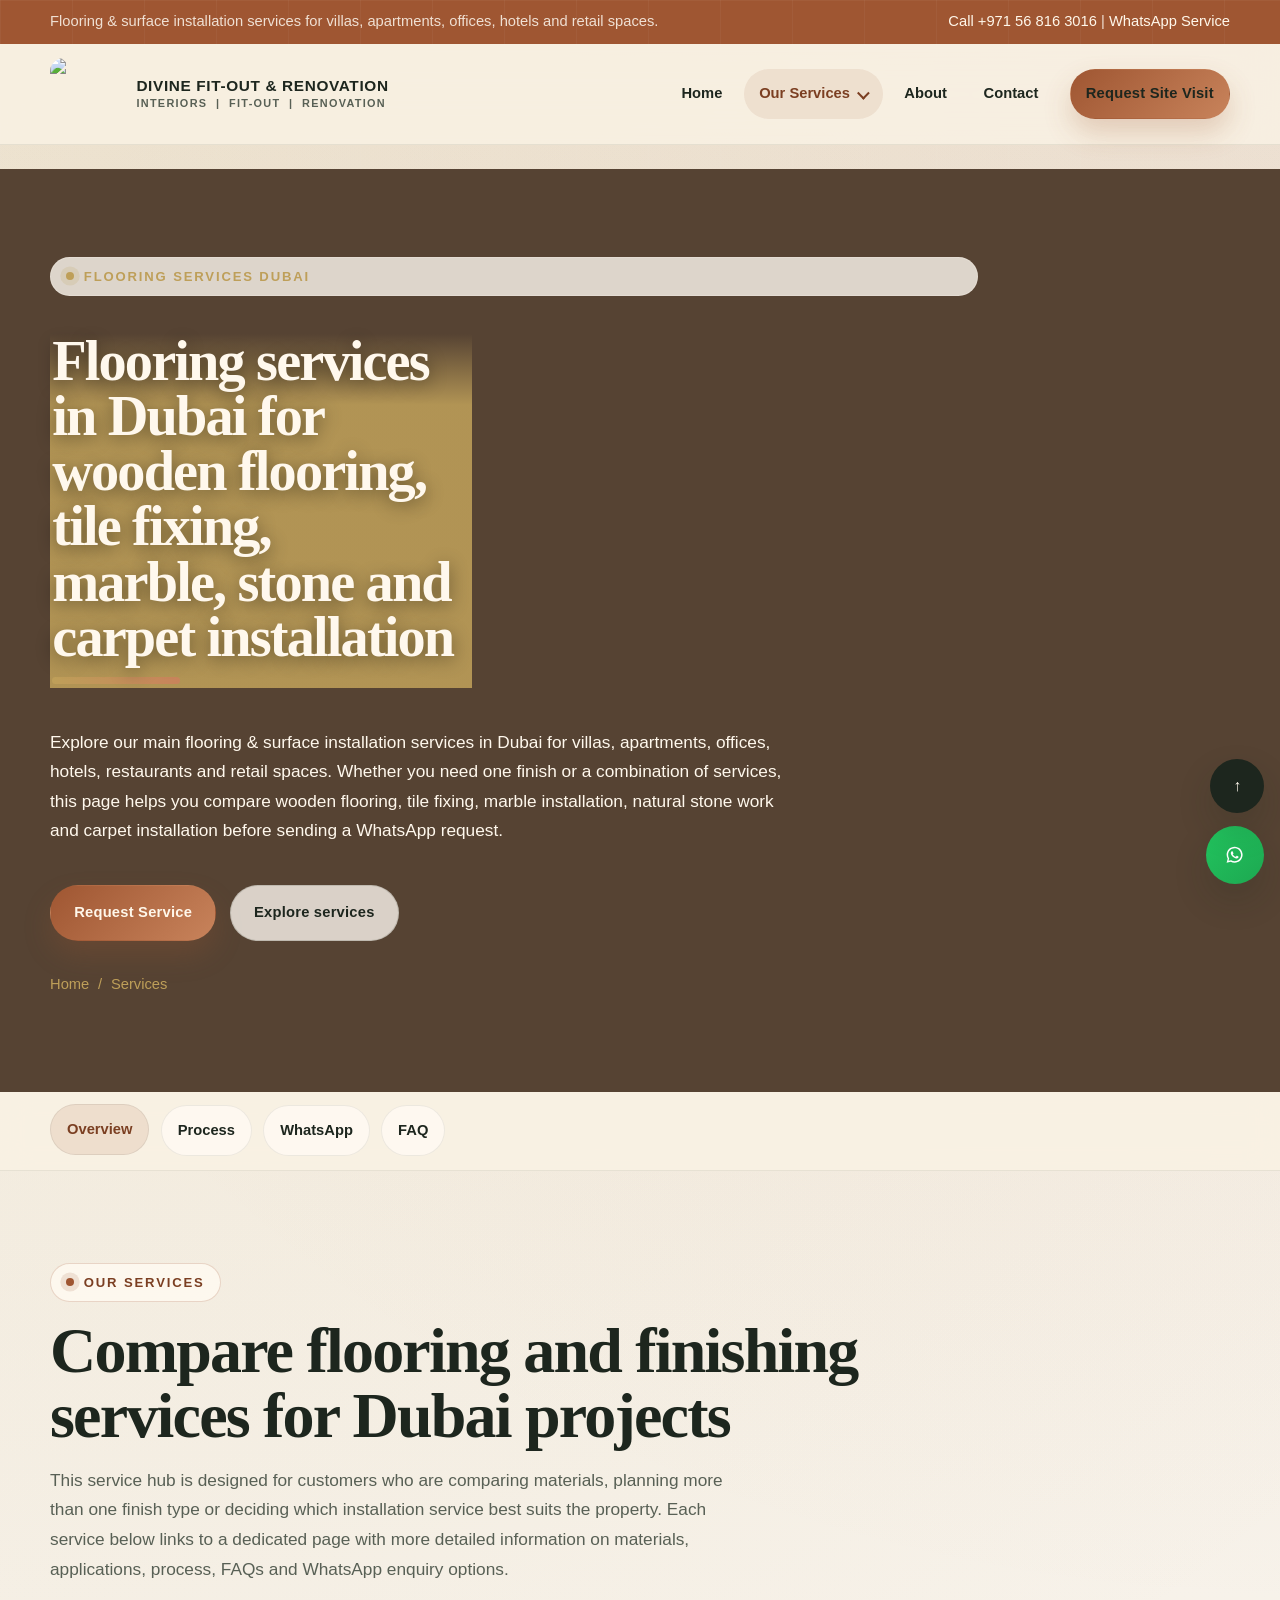
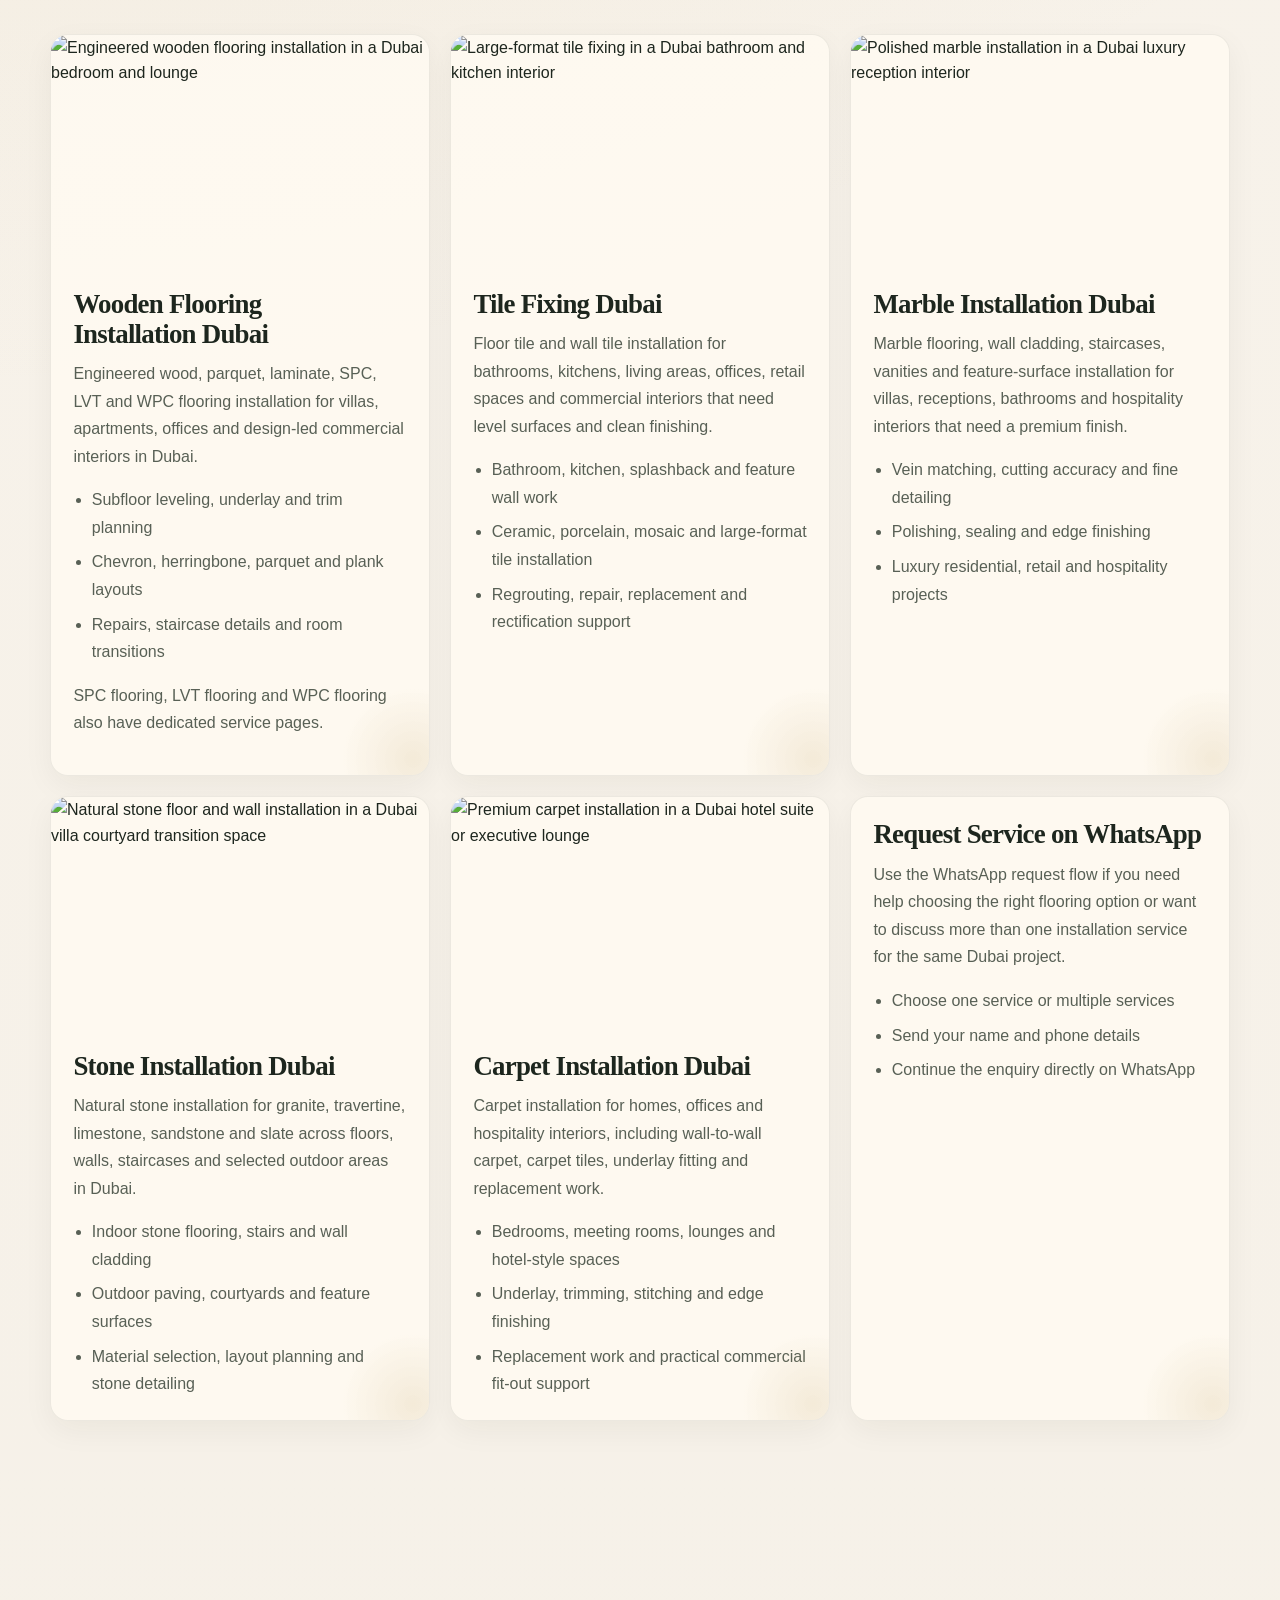
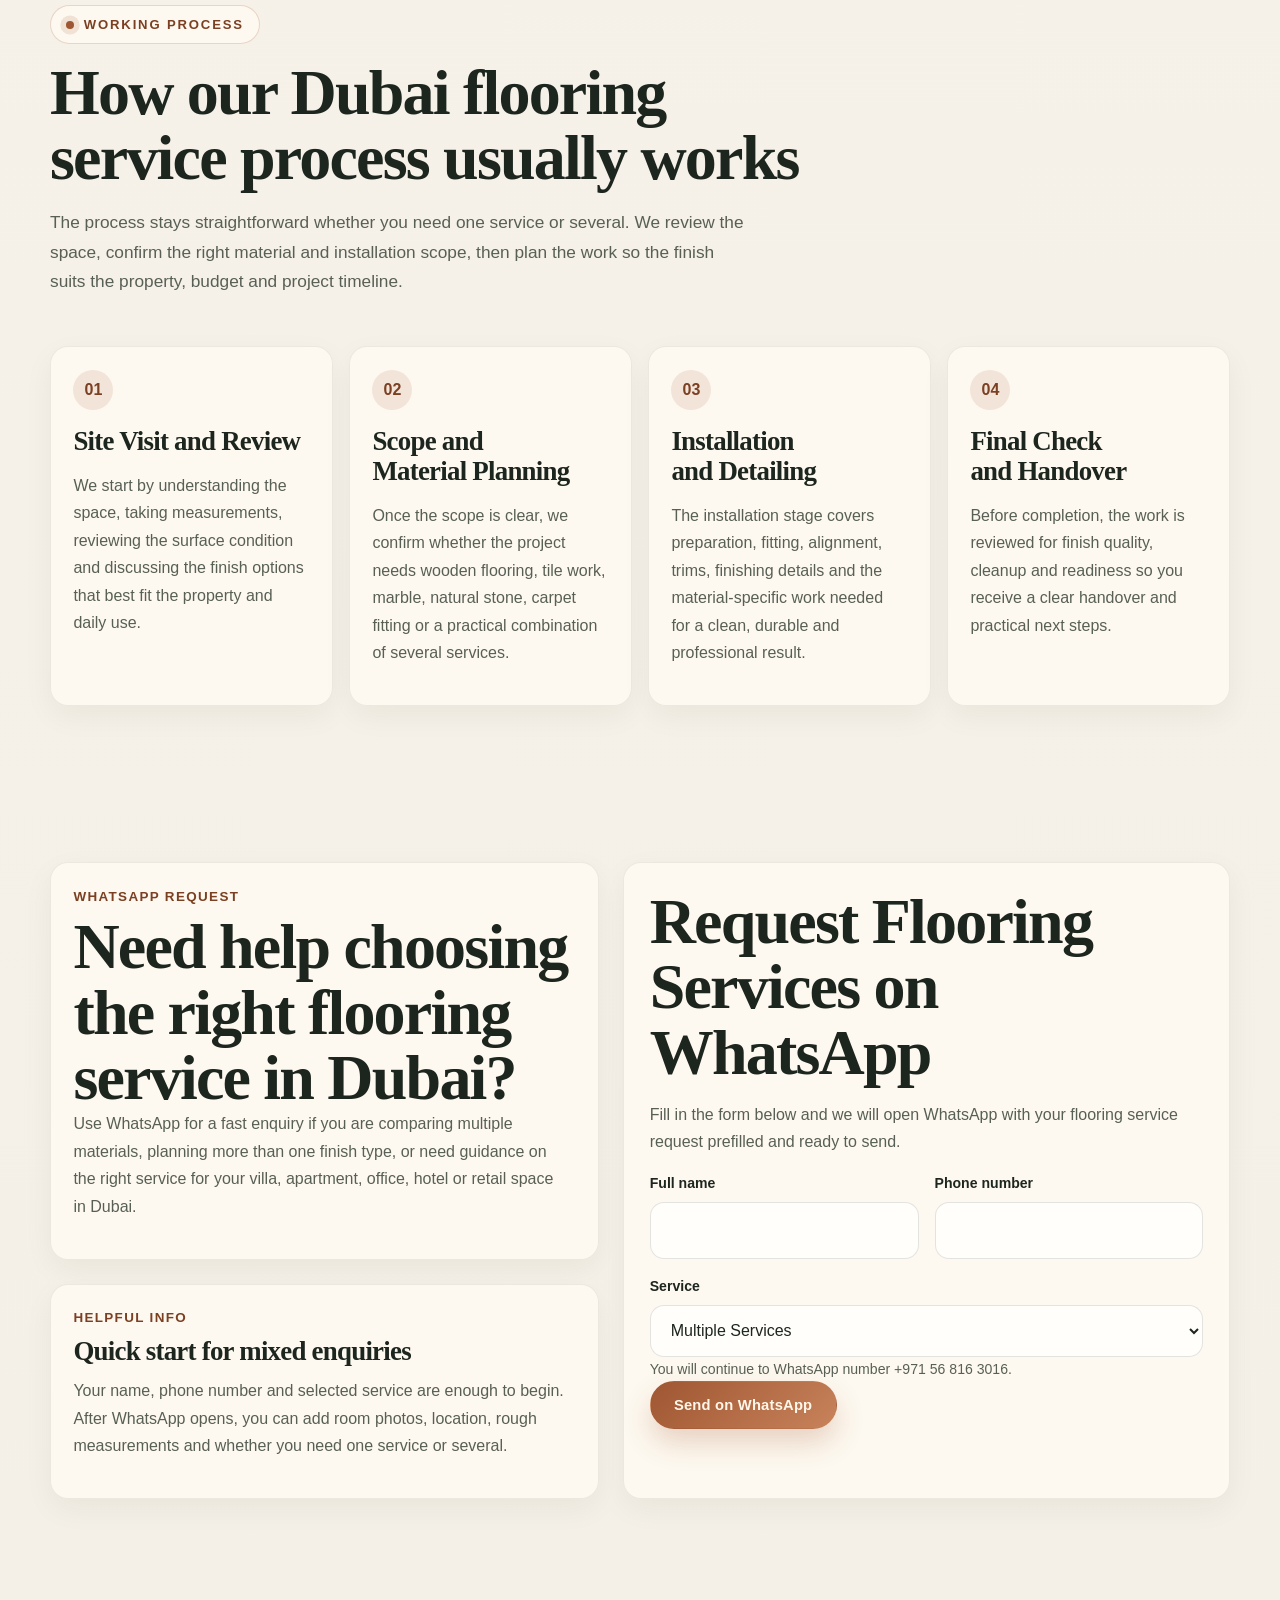
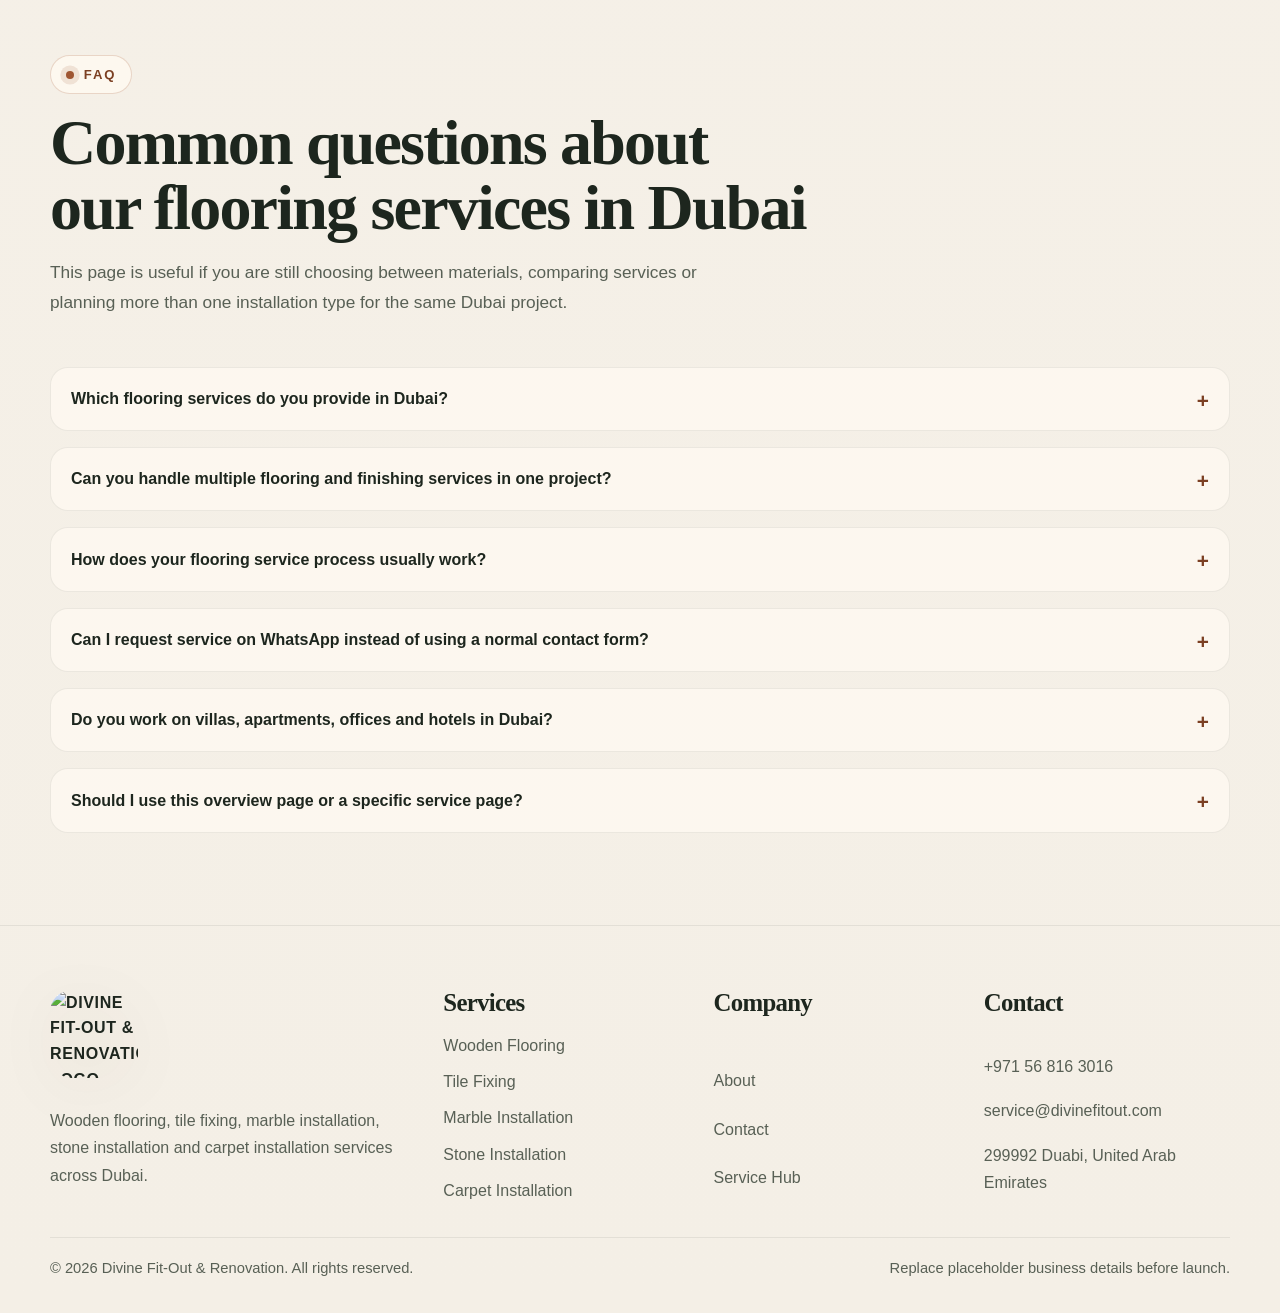
==== commit 4649c4b5: "fixing" ====
--- a/services/index.html
+++ b/services/index.html
@@ -13,7 +13,7 @@
   <meta property="og:url" content="https://divinefitout.com/services/">
   <link rel="preload" as="image" href="https://divinefitout.com/images/hero-banner-1200.webp" type="image/webp">
   <link rel="icon" href="https://divinefitout.com/favicon.svg?v=20260526" type="image/svg+xml">
-  <link rel="stylesheet" href="../css/styles.css?v=20260526">
+  <link rel="stylesheet" href="../css/styles.css?v=20260530-30">
   <script type="application/ld+json">
     {
       "@context": "https://schema.org",
@@ -463,6 +463,13 @@
       <button class="floating-action floating-action--scroll" type="button" data-scroll-top aria-label="Scroll to top">
         <span class="floating-icon">&#8593;</span>
       </button>
+      <a class="floating-action floating-action--call" href="tel:+971568163016" data-call-action aria-label="Call +971 56 816 3016">
+        <span class="floating-icon" aria-hidden="true">
+          <svg viewBox="0 0 24 24" focusable="false">
+            <path fill="currentColor" d="M6.62 10.79a15.46 15.46 0 0 0 6.59 6.59l2.2-2.2a1 1 0 0 1 1.01-.24c1.11.37 2.3.56 3.52.56a1 1 0 0 1 1 1V20a1 1 0 0 1-1 1C10.61 21 3 13.39 3 4a1 1 0 0 1 1-1h3.5a1 1 0 0 1 1 1c0 1.22.19 2.41.56 3.52a1 1 0 0 1-.24 1.01l-2.2 2.26Z"/>
+          </svg>
+        </span>
+      </a>
       <button class="floating-action floating-action--whatsapp" type="button" data-open-whatsapp aria-label="Open WhatsApp request form" aria-haspopup="dialog" aria-controls="whatsapp-backdrop">
         <span class="floating-icon" aria-hidden="true">
           <svg viewBox="0 0 24 24" focusable="false">
@@ -510,6 +517,6 @@
     </div>
   </div>
 
-  <script src="../js/site.js?v=20260526" defer></script>
+  <script src="../js/site.js?v=20260530-3" defer></script>
 </body>
 </html>
--- a/css/styles.css
+++ b/css/styles.css
@@ -17,8 +17,16 @@
   --radius-md: 18px;
   --radius-sm: 12px;
   --max: 1180px;
-  --font-sans: ui-sans-serif, system-ui, -apple-system, BlinkMacSystemFont, "Segoe UI", sans-serif;
-  --font-serif: ui-serif, "Iowan Old Style", "Palatino Linotype", "Book Antiqua", Georgia, serif;
+  --font-sans: "Segoe UI Variable Text", "Segoe UI", ui-sans-serif, -apple-system, BlinkMacSystemFont, "Helvetica Neue", Arial, sans-serif;
+  --font-serif: "Iowan Old Style", "Palatino Linotype", "Book Antiqua", Georgia, "Times New Roman", serif;
+  --text-xs: 0.82rem;
+  --text-sm: 0.92rem;
+  --text-base: 1rem;
+  --text-lg: clamp(1.02rem, 0.22vw + 0.98rem, 1.08rem);
+  --text-xl: clamp(1.16rem, 0.72vw + 1rem, 1.32rem);
+  --title-sm: clamp(1.34rem, 1.05vw + 1.08rem, 1.68rem);
+  --display-sm: clamp(2.35rem, 4.2vw + 1rem, 4rem);
+  --display-lg: clamp(2.9rem, 6vw + 1rem, 5.4rem);
 }
 
 *,
@@ -29,10 +37,13 @@
 
 html {
   scroll-behavior: smooth;
+  -webkit-text-size-adjust: 100%;
+  text-size-adjust: 100%;
 }
 
 body {
   margin: 0;
+  font-size: var(--text-base);
   font-family: var(--font-sans);
   color: var(--ink);
   background:
@@ -41,6 +52,11 @@
     linear-gradient(180deg, #f8f3eb 0%, #f4efe6 100%);
   line-height: 1.6;
   min-height: 100vh;
+  font-synthesis: none;
+  font-kerning: normal;
+  text-rendering: optimizeLegibility;
+  -webkit-font-smoothing: antialiased;
+  -moz-osx-font-smoothing: grayscale;
 }
 
 body::before {
@@ -59,6 +75,7 @@
 img {
   max-width: 100%;
   display: block;
+  height: auto;
 }
 
 a {
@@ -74,6 +91,12 @@
 p,
 li {
   color: var(--muted);
+  font-size: var(--text-base);
+  line-height: 1.72;
+}
+
+p {
+  text-wrap: pretty;
 }
 
 ul {
@@ -87,35 +110,41 @@
 h4 {
   margin: 0;
   font-family: var(--font-serif);
-  line-height: 0.95;
-  letter-spacing: -0.03em;
+  line-height: 1.02;
+  letter-spacing: -0.028em;
   color: var(--ink);
+  text-wrap: balance;
 }
 
 h1 {
-  font-size: clamp(3.2rem, 9vw, 6.2rem);
+  font-size: var(--display-lg);
 }
 
 h2 {
-  font-size: clamp(2.2rem, 5.8vw, 4rem);
+  font-size: var(--display-sm);
 }
 
 h3 {
-  font-size: clamp(1.55rem, 3vw, 2.2rem);
+  font-size: var(--title-sm);
+}
+
+h4 {
+  font-size: clamp(1.1rem, 0.7vw + 0.98rem, 1.28rem);
 }
 
 .eyebrow {
   display: inline-flex;
   align-items: center;
   gap: 0.6rem;
+  margin-bottom: 1rem;
   padding: 0.5rem 0.95rem;
   border: 1px solid rgba(159, 86, 50, 0.22);
   border-radius: 999px;
   background: rgba(255, 250, 242, 0.8);
   color: var(--accent-deep);
-  font-size: 0.82rem;
+  font-size: var(--text-xs);
   font-weight: 700;
-  letter-spacing: 0.12em;
+  letter-spacing: 0.14em;
   text-transform: uppercase;
 }
 
@@ -173,10 +202,10 @@
 }
 
 .topbar {
-  background: var(--ink);
+  background: #9f5632;
   color: rgba(255, 250, 242, 0.84);
-  font-size: 0.88rem;
-  font-family: system-ui, -apple-system, "Segoe UI", sans-serif;
+  font-size: var(--text-sm);
+  font-family: var(--font-sans);
 }
 
 .topbar-wrap {
@@ -230,14 +259,14 @@
   gap: 0.14rem;
   min-width: 0;
   line-height: 1;
-  font-size: 1rem;
+  font-size: 0.96rem;
   white-space: nowrap;
 }
 
 .brand-text small {
   display: block;
   margin-top: 0.08rem;
-  font-size: 0.72rem;
+  font-size: 0.68rem;
   font-weight: 700;
   line-height: 1.15;
   color: var(--muted);
@@ -260,10 +289,11 @@
 
 .brand-logo-full {
   display: block;
-  width: 8.5rem;
+  width: 5.5rem;
   height: auto;
   object-fit: contain;
   filter: drop-shadow(0 14px 28px rgba(49, 34, 20, 0.14));
+  border-radius: 25%;
 }
 
 .main-nav {
@@ -293,8 +323,8 @@
   justify-content: center;
   padding: 0.75rem 0.95rem;
   border-radius: 999px;
-  font-size: 0.95rem;
-  font-weight: 600;
+  font-size: var(--text-sm);
+  font-weight: 650;
   color: var(--ink);
   transition: background 180ms ease, color 180ms ease, transform 180ms ease;
 }
@@ -466,6 +496,8 @@
   border: 1px solid var(--line);
   border-radius: 12px;
   padding: 0.75rem;
+  min-width: 3rem;
+  min-height: 3rem;
   flex-direction: column;
   gap: 0.22rem;
 }
@@ -488,9 +520,9 @@
   padding: 0.95rem 1.45rem;
   border-radius: 999px;
   border: 1px solid transparent;
-  font-size: 0.95rem;
-  font-weight: 800;
-  letter-spacing: 0.01em;
+  font-size: var(--text-sm);
+  font-weight: 750;
+  letter-spacing: 0.015em;
   cursor: pointer;
   transition: transform 180ms ease, box-shadow 180ms ease, background 180ms ease;
 }
@@ -537,17 +569,16 @@
   gap: 2rem;
 }
 
-.section-heading {
-  max-width: 52rem;
-}
 
 .section-heading p {
-  font-size: 1.06rem;
-  max-width: 42rem;
+  font-size: var(--text-lg);
+  max-width: 44rem;
+  line-height: 1.72;
 }
 
 .hero {
-  padding: 5.25rem 0 4rem;
+  margin-top: 1.5rem;
+  padding: 0 0 4rem;
 }
 
 .hero-grid {
@@ -564,14 +595,14 @@
 
 .hero-copy h1 {
   display: block;
-  max-width: 12ch;
+  max-width: 12.5ch;
   padding: 0;
   background: none;
   text-shadow: none;
-  font-family: system-ui, -apple-system, "Segoe UI", sans-serif;
-  font-weight: 800;
+  font-family: var(--font-sans);
+  font-weight: 780;
   letter-spacing: -0.05em;
-  line-height: 0.92;
+  line-height: 0.94;
 }
 
 .hero-copy h1::after {
@@ -594,8 +625,54 @@
 }
 
 .hero-copy p {
-  font-size: 1.12rem;
+  font-size: var(--text-xl);
   max-width: 42rem;
+  line-height: 1.68;
+}
+
+.page-hero .hero-copy h1 {
+  max-width: 15ch;
+  font-family: var(--font-serif);
+  font-size: clamp(2.65rem, 4.4vw, 4.1rem);
+  font-weight: 700;
+  line-height: 0.98;
+  letter-spacing: -0.033em;
+}
+
+.page-hero .hero-copy p {
+  max-width: 46rem;
+  font-size: var(--text-lg);
+  line-height: 1.7;
+}
+
+.page-home .hero-copy h1 {
+  max-width: 21.5ch;
+  font-family: var(--font-serif);
+  font-size: clamp(2.9rem, 4.55vw, 3.45rem);
+  line-height: 0.97;
+  letter-spacing: -0.035em;
+}
+
+.page-home .hero-copy p {
+  max-width: 38rem;
+  font-size: clamp(1rem, 0.24vw + 0.98rem, 1.05rem);
+  line-height: 1.68;
+}
+
+.page-home .section-heading h2 {
+  max-width: 45ch;
+  font-size: clamp(2.05rem, 3.3vw, 3.1rem);
+  line-height: 1.02;
+  letter-spacing: -0.025em;
+}
+
+.page-home .service-card h3 {
+  font-size: clamp(1.3rem, 1.25vw + 1.04rem, 1.64rem);
+  line-height: 1.08;
+}
+
+.page-home .hero-trust .chip {
+  font-size: 0.84rem;
 }
 
 .hero-actions,
@@ -639,7 +716,7 @@
 .hero-visual {
   position: relative;
   overflow: hidden;
-  min-height: 100%;
+  min-height: 90%;
   border-radius: var(--radius-lg);
   border: 1px solid rgba(29, 38, 30, 0.08);
   box-shadow: var(--shadow);
@@ -658,6 +735,10 @@
   gap: 0;
 }
 
+.hero-visual.hero-slider {
+  --hero-slider-inline-pad: 1rem;
+}
+
 .hero-slider-stage {
   position: relative;
   min-height: 31rem;
@@ -668,6 +749,7 @@
   inset: 0;
   opacity: 0;
   visibility: hidden;
+  pointer-events: none;
   transform: scale(1.02);
   transition: opacity 360ms ease, transform 360ms ease, visibility 360ms ease;
 }
@@ -682,12 +764,13 @@
 .hero-slide.is-active {
   opacity: 1;
   visibility: visible;
+  pointer-events: auto;
+  z-index: 1;
   transform: scale(1);
 }
 
 .hero-slide picture {
   display: block;
-  height: 100%;
 }
 
 .hero-slide img {
@@ -703,7 +786,7 @@
   gap: 0.45rem;
   padding: 1rem 1.1rem;
   border-radius: 20px;
-  background: rgba(29, 38, 30, 0.78);
+  background: rgb(29 38 30 / 48%);
   color: #fff8ed;
   backdrop-filter: blur(14px);
 }
@@ -733,8 +816,11 @@
 
 .hero-slider-controls {
   position: absolute;
-  top: 1rem;
-  right: 1rem;
+  top: auto;
+  right: auto;
+  bottom: 25px;
+  left: 50%;
+  transform: translateX(-50%);
   z-index: 2;
   display: inline-flex;
   align-items: center;
@@ -760,6 +846,79 @@
   transform: translateY(-1px);
 }
 
+@media (min-width: 1041px) {
+  .hero-grid {
+    row-gap: 0;
+    align-items: center;
+  }
+
+  .hero-copy {
+    grid-column: 1;
+    grid-row: 1;
+  }
+
+  .hero-visual.hero-slider {
+    grid-column: 2;
+    grid-row: 1;
+    width: 100%;
+    min-height: 0;
+    align-self: start;
+    margin-inline: 0;
+    border-radius: var(--radius-lg);
+    border-left: 1px solid rgba(29, 38, 30, 0.08);
+    border-right: 1px solid rgba(29, 38, 30, 0.08);
+    box-shadow: var(--shadow);
+    --hero-slider-inline-pad: 1rem;
+  }
+
+  .hero-visual.hero-slider .hero-slider-stage {
+    min-height: clamp(30rem, 42vw, 40rem);
+  }
+
+  .hero-visual.hero-slider img {
+    min-height: clamp(30rem, 42vw, 40rem);
+  }
+
+  .hero-visual.hero-slider .hero-visual-note {
+    top: 25px;
+    right: auto;
+    bottom: auto;
+    left: 50%;
+    width: min(28rem, calc(100% - 2rem));
+    transform: translateX(-50%);
+  }
+
+  .hero-visual.hero-slider .hero-slider-controls {
+    inset: 0;
+    display: block;
+    transform: none;
+    pointer-events: none;
+  }
+
+  .hero-visual.hero-slider .hero-slider-controls [data-hero-prev],
+  .hero-visual.hero-slider .hero-slider-controls [data-hero-next] {
+    position: absolute;
+    top: calc(50% - 1.5rem);
+    pointer-events: auto;
+  }
+
+  .hero-visual.hero-slider .hero-slider-controls [data-hero-prev] {
+    left: 25px;
+  }
+
+  .hero-visual.hero-slider .hero-slider-controls [data-hero-next] {
+    right: 25px;
+  }
+
+  .hero-visual.hero-slider .hero-slider-controls .hero-slider-dots {
+    position: absolute;
+    left: 50%;
+    bottom: 25px;
+    transform: translateX(-50%);
+    pointer-events: auto;
+  }
+}
+
 .hero-slider-dots {
   display: inline-flex;
   align-items: center;
@@ -818,7 +977,7 @@
   justify-content: space-between;
   gap: 1rem;
   align-items: center;
-  font-size: 0.9rem;
+  font-size: var(--text-sm);
   color: var(--muted);
 }
 
@@ -850,7 +1009,7 @@
 }
 
 .mini-card span {
-  font-size: 0.8rem;
+  font-size: var(--text-xs);
   letter-spacing: 0.1em;
   color: var(--muted);
   text-transform: uppercase;
@@ -858,13 +1017,15 @@
 }
 
 .mini-card strong {
-  font-size: 1.3rem;
+  font-size: 1.22rem;
   color: var(--ink);
+  line-height: 1.14;
 }
 
 .mini-card p {
   margin: 0;
-  font-size: 0.92rem;
+  font-size: var(--text-sm);
+  line-height: 1.65;
 }
 
 .grid-2,
@@ -903,6 +1064,7 @@
 .process-card h3,
 .material-card h3 {
   margin-bottom: 0.7rem;
+  line-height: 1.12;
 }
 
 .card h3 + p,
@@ -924,8 +1086,7 @@
 .service-thumb {
   margin: -1.4rem -1.4rem 1.1rem;
   overflow: hidden;
-  border-bottom: 1px solid rgba(29, 38, 30, 0.08);
-  background: rgba(234, 220, 198, 0.45);
+
   position: relative;
 }
 
@@ -971,7 +1132,8 @@
 
 .service-thumb-copy p {
   color: rgba(255, 250, 241, 0.9);
-  font-size: 0.96rem;
+  font-size: 0.94rem;
+  line-height: 1.55;
 }
 
 .service-card:hover .service-thumb img,
@@ -981,6 +1143,121 @@
 
 .service-card--overlay::after {
   display: none;
+}
+
+.page-wood-flooring .service-card--overlay {
+  padding: 1.4rem;
+}
+
+.page-wood-flooring .service-card--overlay .service-thumb {
+  margin: -1.4rem -1.4rem 0;
+  min-height: 0;
+  isolation: auto;
+}
+
+.page-wood-flooring .service-card--overlay .service-thumb img {
+  aspect-ratio: 16 / 10;
+}
+
+.page-wood-flooring .service-card--overlay .service-thumb-copy {
+  position: static;
+  inset: auto;
+}
+
+.page-wood-flooring .service-card--overlay .service-thumb-copy h3,
+.page-wood-flooring .service-card--overlay .service-thumb-copy p {
+  color: var(--ink);
+  text-shadow: none;
+}
+
+.page-wood-flooring .service-card--overlay .service-thumb-copy p {
+  color: var(--muted);
+}
+
+.page-wood-flooring .page-hero-copy .eyebrow,
+.page-wood-flooring .section-heading .eyebrow,
+.page-wood-flooring .cta-banner .eyebrow {
+  font-size: 0.78rem;
+  letter-spacing: 0.16em;
+}
+
+.page-wood-flooring .page-hero-copy h1 {
+  font-family: var(--font-serif);
+  font-size: clamp(2.6rem, 3.8vw, 3.7rem);
+  line-height: 1.02;
+  letter-spacing: -0.035em;
+}
+
+.page-wood-flooring .page-hero-copy p {
+  max-width: 58ch;
+  font-size: clamp(1rem, 0.18vw + 0.98rem, 1.06rem);
+  line-height: 1.7;
+}
+
+.page-wood-flooring .section-heading h2,
+.page-wood-flooring .text-block h2,
+.page-wood-flooring .cta-banner h2,
+.page-wood-flooring .form-shell h2,
+.page-wood-flooring .contact-card h2 {
+  font-family: var(--font-serif);
+  font-size: clamp(1.9rem, 2.35vw, 2.7rem);
+  line-height: 1.1;
+  letter-spacing: -0.024em;
+  text-wrap: balance;
+}
+
+.page-wood-flooring .service-thumb-copy h3,
+.page-wood-flooring .contact-card h3,
+.page-wood-flooring .process-card h3,
+.page-wood-flooring .material-card h3,
+.page-wood-flooring .faq-card summary,
+.page-wood-flooring .footer-column h3 {
+  font-family: var(--font-serif);
+  line-height: 1.14;
+  letter-spacing: -0.018em;
+}
+
+.page-wood-flooring .service-thumb-copy h3,
+.page-wood-flooring .contact-card h3,
+.page-wood-flooring .process-card h3,
+.page-wood-flooring .material-card h3 {
+  font-size: clamp(1.26rem, 0.84vw + 1.04rem, 1.56rem);
+}
+
+.page-wood-flooring .faq-card summary {
+  font-size: 1.1rem;
+}
+
+.page-wood-flooring .text-block,
+.page-wood-flooring .contact-card,
+.page-wood-flooring .form-shell,
+.page-wood-flooring .material-card,
+.page-wood-flooring .process-card,
+.page-wood-flooring .faq-card div,
+.page-wood-flooring .service-thumb-copy p,
+.page-wood-flooring .cta-banner p,
+.page-wood-flooring .footer-column p,
+.page-wood-flooring .footer-column li,
+.page-wood-flooring .whatsapp-note {
+  font-size: 1rem;
+  line-height: 1.7;
+}
+
+.page-wood-flooring .text-block ul,
+.page-wood-flooring .text-block li {
+  font-size: 1rem;
+  line-height: 1.72;
+}
+
+.page-wood-flooring .material-card strong,
+.page-wood-flooring .contact-card strong {
+  font-size: 0.8rem;
+  letter-spacing: 0.14em;
+}
+
+.page-wood-flooring .service-jump-wrap a {
+  font-size: 0.9rem;
+  letter-spacing: 0.03em;
 }
 
 .service-card::after {
@@ -1144,11 +1421,15 @@
 
 .faq-card summary {
   cursor: pointer;
+  display: flex;
+  align-items: center;
+  min-height: 3rem;
   padding: 1.15rem 1.25rem;
   list-style: none;
   font-weight: 700;
   color: var(--ink);
   position: relative;
+  padding-right: 3.5rem;
 }
 
 .faq-card summary::-webkit-details-marker {
@@ -1199,13 +1480,26 @@
   padding-top: 4.5rem;
 }
 
+.page-top-breadcrumb {
+  padding-top: 1.1rem;
+}
+
+.page-top-breadcrumb .breadcrumb {
+  margin-bottom: 0;
+}
+
+.page-contact-hero {
+  padding-top: 1.9rem;
+}
+
 .page-hero-copy {
   max-width: 58rem;
 }
 
 .page-hero-copy p {
-  font-size: 1.08rem;
+  font-size: var(--text-lg);
   max-width: 48rem;
+  line-height: 1.7;
 }
 
 .page-hero--banner {
@@ -1358,6 +1652,43 @@
   gap: 1.5rem;
 }
 
+.map-card {
+  display: grid;
+  grid-template-columns: minmax(0, 1.2fr) minmax(18rem, 0.8fr);
+  gap: 1.25rem;
+  padding: 1rem;
+}
+
+.map-card-frame {
+  overflow: hidden;
+  min-height: clamp(20rem, 44vw, 28rem);
+  border-radius: calc(var(--radius-md) - 4px);
+  border: 1px solid rgba(29, 38, 30, 0.08);
+  background: rgba(255, 250, 242, 0.84);
+}
+
+.map-card-frame iframe {
+  width: 100%;
+  height: 100%;
+  border: 0;
+  display: block;
+}
+
+.map-card-copy {
+  display: grid;
+  align-content: start;
+  gap: 0.85rem;
+  padding: 0.35rem 0.15rem;
+}
+
+.map-card-copy h3 {
+  margin: 0;
+}
+
+.map-card-copy p {
+  margin: 0;
+}
+
 .form-shell {
   padding: 1.6rem;
 }
@@ -1455,6 +1786,16 @@
   color: #fff;
 }
 
+.floating-action--call {
+  display: none;
+  width: 3.35rem;
+  height: 3.35rem;
+  padding: 0;
+  border-radius: 50%;
+  background: linear-gradient(135deg, var(--accent) 0%, var(--gold) 100%);
+  color: #fffaf2;
+}
+
 .floating-action--scroll {
   width: 3.35rem;
   padding: 0;
@@ -1530,8 +1871,8 @@
 }
 
 .whatsapp-close {
-  width: 2.5rem;
-  height: 2.5rem;
+  width: 2.9rem;
+  height: 2.9rem;
   border-radius: 50%;
   border: 1px solid rgba(29, 38, 30, 0.1);
   background: rgba(255, 255, 255, 0.78);
@@ -1572,6 +1913,10 @@
 .footer-column {
   display: grid;
   gap: 0.8rem;
+}
+
+.footer-column h3 {
+  font-size: clamp(1.55rem, 3vw, 1.2rem);
 }
 
 .footer-column ul {
@@ -1645,7 +1990,8 @@
   .hero-grid,
   .feature-layout,
   .content-columns,
-  .contact-layout {
+  .contact-layout,
+  .map-card {
     grid-template-columns: 1fr;
   }
 
@@ -1913,9 +2259,13 @@
     top: 4.6rem;
   }
 
-  .hero,
+  .hero {
+    margin-top: -1.1rem;
+    padding: 0 0 4.5rem;
+  }
+
   .section {
-    padding: 4.5rem 0;
+    padding: 2.5rem 0;
   }
 
   .grid-2,
@@ -1947,8 +2297,8 @@
 
   .hero-copy h1 {
     max-width: 14ch;
-    font-size: clamp(2.15rem, 8.8vw, 3rem);
-    line-height: 0.96;
+    font-size: clamp(2.05rem, 8vw, 2.85rem);
+    line-height: 0.99;
     letter-spacing: -0.03em;
   }
 
@@ -1959,7 +2309,73 @@
   }
 
   .hero-copy p {
-    font-size: 1rem;
+    font-size: 0.98rem;
+    line-height: 1.68;
+  }
+
+  .page-home .hero-copy h1 {
+    max-width: 16.5ch;
+    font-size: clamp(2.1rem, 7.4vw, 2.85rem);
+    line-height: 1.02;
+    letter-spacing: -0.025em;
+  }
+
+  .page-home .hero-copy p {
+    font-size: 0.97rem;
+    line-height: 1.62;
+  }
+
+  .page-home .section-heading h2 {
+    font-size: clamp(1.9rem, 7vw, 2.35rem);
+    line-height: 1.04;
+  }
+
+  .page-home .service-card h3 {
+    font-size: 1.3rem;
+    line-height: 1.1;
+  }
+
+  .page-hero .hero-copy h1 {
+    max-width: 14ch;
+  }
+
+  .page-wood-flooring .page-hero-copy h1 {
+    font-size: clamp(2.15rem, 7.4vw, 2.85rem);
+    line-height: 1.02;
+  }
+
+  .page-wood-flooring .page-hero-copy p,
+  .page-wood-flooring .text-block,
+  .page-wood-flooring .contact-card,
+  .page-wood-flooring .form-shell,
+  .page-wood-flooring .material-card,
+  .page-wood-flooring .process-card,
+  .page-wood-flooring .faq-card div,
+  .page-wood-flooring .service-thumb-copy p,
+  .page-wood-flooring .cta-banner p {
+    font-size: 0.97rem;
+    line-height: 1.62;
+  }
+
+  .page-wood-flooring .section-heading h2,
+  .page-wood-flooring .text-block h2,
+  .page-wood-flooring .cta-banner h2,
+  .page-wood-flooring .form-shell h2,
+  .page-wood-flooring .contact-card h2 {
+    font-size: clamp(1.9rem, 7vw, 2.45rem);
+    line-height: 1.1;
+  }
+
+  .page-wood-flooring .service-thumb-copy h3,
+  .page-wood-flooring .contact-card h3,
+  .page-wood-flooring .process-card h3,
+  .page-wood-flooring .material-card h3,
+  .page-wood-flooring .faq-card summary {
+    font-size: 1.22rem;
+  }
+
+  .page-wood-flooring .service-jump-wrap a {
+    font-size: 0.86rem;
   }
 
   .site-header {
@@ -1978,16 +2394,16 @@
   }
 
   .brand-logo-full {
-    width: 7rem;
+    width: 5rem;
   }
 
   .brand-text {
-    font-size: 0.72rem;
+    font-size: 0.76rem;
   }
 
   .brand-text small {
-    font-size: 0.5rem;
-    letter-spacing: 0.06em;
+    font-size: 0.6rem;
+    letter-spacing: 0.07em;
   }
 
   .topbar {
@@ -2011,23 +2427,121 @@
     width: 100%;
   }
 
+  .topbar-wrap > div:last-child {
+    display: none;
+  }
+
+  .topbar-wrap > div:last-child a {
+    display: inline-flex;
+    align-items: center;
+    justify-content: center;
+    min-height: 2.85rem;
+    padding: 0.55rem 0.9rem;
+    border-radius: 999px;
+    background: rgba(255, 248, 237, 0.12);
+    font-size: 0.82rem;
+    line-height: 1.2;
+  }
+
   .button,
   button.button {
     width: 100%;
   }
 
+  .breadcrumb {
+    gap: 0.45rem;
+  }
+
+  .breadcrumb a,
+  .breadcrumb > span:last-child {
+    display: inline-flex;
+    align-items: center;
+    min-height: 2.75rem;
+    padding: 0.5rem 0.85rem;
+    border-radius: 999px;
+    background: rgba(255, 250, 242, 0.74);
+  }
+
+  .breadcrumb > span:not(:last-child) {
+    display: none;
+  }
+
+  .service-jump-wrap a {
+    min-height: 2.85rem;
+    padding-block: 0.65rem;
+    padding-inline: 1rem;
+  }
+
+  .contact-card p > a {
+    display: inline-flex;
+    align-items: center;
+    min-height: 2.75rem;
+    padding-block: 0.3rem;
+    overflow-wrap: anywhere;
+  }
+
+  .footer-column a {
+    display: inline-flex;
+    align-items: center;
+    min-height: 0rem;
+    padding-block: 0.1rem;
+  }
+
+  .site-footer,
+  .footer-column,
+  .footer-bottom {
+    text-align: center;
+  }
+
+  .brand--footer,
+  .footer-column,
+  .footer-column ul {
+    align-items: center;
+    justify-items: center;
+  }
+
+  .footer-column a,
+  .footer-bottom {
+    justify-content: center;
+  }
+
   .floating-tools {
     right: 0.8rem;
     bottom: 0.8rem;
   }
 
+  .floating-action--call {
+    display: inline-flex;
+    width: 3.4rem;
+    height: 3.4rem;
+  }
+
   .hero-slider-stage {
-    min-height: 20.75rem;
+    display: grid;
+    min-height: clamp(20.75rem, 90vw, 25rem);
+    aspect-ratio: 6 / 5;
     width: 100vw;
   }
 
+  .hero-slide {
+    position: relative;
+    inset: auto;
+    grid-area: 1 / 1;
+  }
+
+  .hero-slide picture {
+    height: 100%;
+  }
+
   .hero-visual img {
-    min-height: 20.75rem;
+    height: 100%;
+    min-height: clamp(20.75rem, 90vw, 25rem);
+  }
+
+  .service-thumb img,
+  .service-card--overlay .service-thumb img {
+    height: auto;
+    aspect-ratio: auto;
   }
 
   .hero-visual.hero-slider {
@@ -2040,11 +2554,15 @@
   }
 
   .hero-visual-note {
-    left: 0.65rem;
-    right: 0.65rem;
-    bottom: 0.65rem;
+    top: 0.65rem;
+    right: auto;
+    bottom: auto;
+    left: 50%;
+    width: min(24rem, calc(100% - 1.3rem));
+    transform: translateX(-50%);
     padding: 0.8rem 0.82rem;
     border-radius: 16px;
+    background: rgb(29 38 30 / 48%);
     backdrop-filter: none;
   }
 
@@ -2058,22 +2576,23 @@
   }
 
   .hero-slider-controls {
-    top: 0.65rem;
-    right: 0.65rem;
-    left: 0.65rem;
-    bottom: auto;
+    inset: auto auto 0.65rem 50%;
+    display: flex;
     gap: 0.4rem;
+    transform: translateX(-50%);
+    pointer-events: none;
   }
 
   .hero-slider-button {
     width: 3rem;
     height: 3rem;
     font-size: 0.88rem;
+    position: static;
+    pointer-events: auto;
   }
 
   .hero-slider-dots {
-    gap: 0.2rem;
-    padding: 0.24rem 0.26rem;
+    display: none;
   }
 
   .hero-slider-dot {
